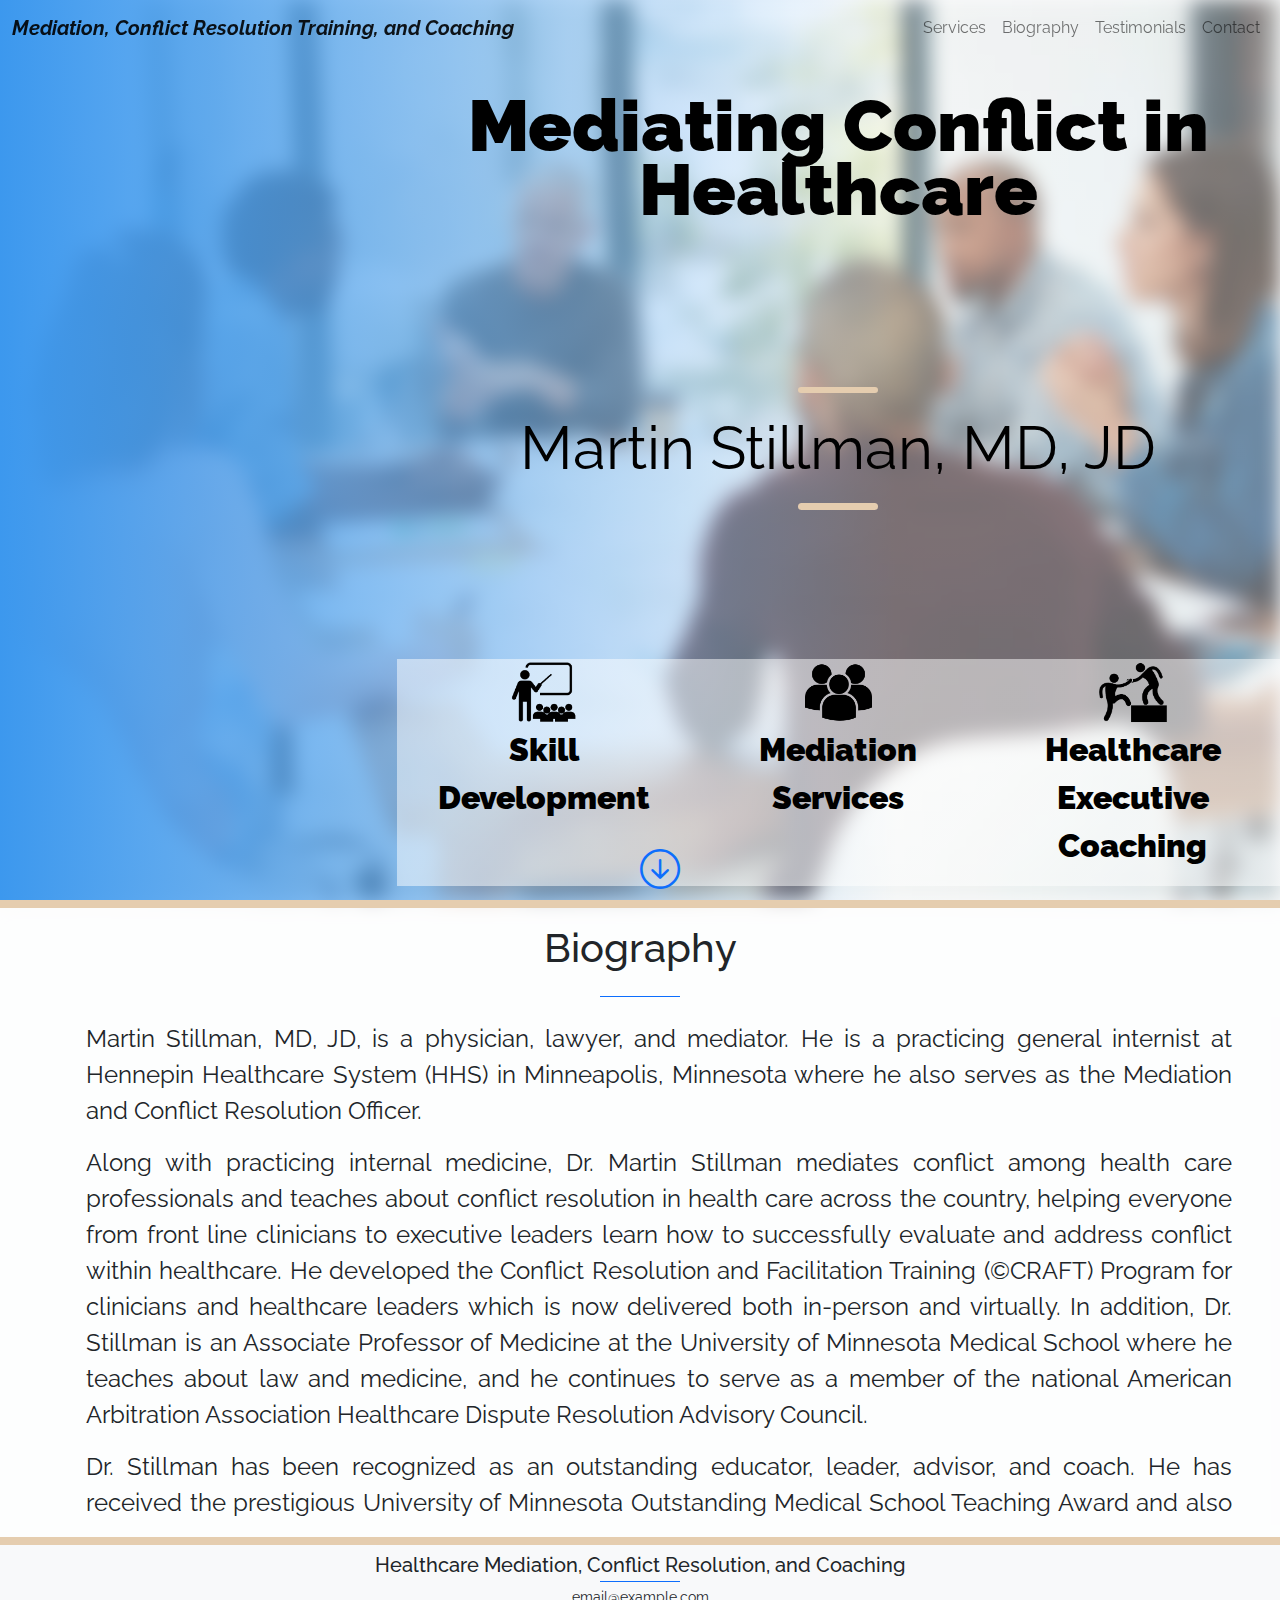
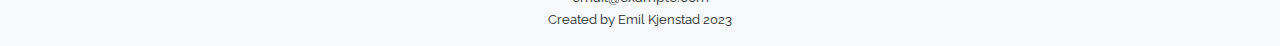
==== about.html @ cc8952e1 "soon" ====
<!doctype html>
<html lang="en">
  <head>
    <!-- Required meta tags -->
    <meta charset="utf-8">
    <meta name="viewport" content="width=device-width, initial-scale=1">

    <!-- Font Awesome icons (free version)-->
    <script src="https://use.fontawesome.com/releases/v5.15.1/js/all.js" crossorigin="anonymous"></script>
    <!-- Google fonts-->
    <link href="https://fonts.googleapis.com/css?family=Montserrat:400,700" rel="stylesheet" type="text/css" />
    <link href="https://fonts.googleapis.com/css?family=Droid+Serif:400,700,400italic,700italic" rel="stylesheet" type="text/css" />
    <link href="https://fonts.googleapis.com/css?family=Roboto+Slab:400,100,300,700" rel="stylesheet" type="text/css" />
    <link rel="stylesheet" href="https://cdn.jsdelivr.net/npm/bootstrap-icons@1.11.1/font/bootstrap-icons.css"> <!-- Bootstrap icons -->

    <link href='https://fonts.googleapis.com/css?family=Hammersmith One' rel='stylesheet'>
    <link href='https://fonts.googleapis.com/css?family=Dosis' rel='stylesheet'>
    <link href='https://fonts.googleapis.com/css?family=Raleway' rel='stylesheet'>
    <link href='https://fonts.googleapis.com/css?family=Catamaran' rel='stylesheet'>

    <link href="static/css/style.css" rel="stylesheet" /> <!-- own css -->
    <link href="static/css/bootstrap.css" rel="stylesheet" /> <!-- Bootstrap CSS -->

    <title>Martin Stillman</title>
  </head>
  <body class="bg-light" data-bs-spy="scroll" data-bs-target="#scrollspy-nav">

    <!-- NAVBAR -->
    <nav class="navbar navbar-expand-xl navbar-light fixed-top" id="scrollspy-nav" style="transition: 0.25s;">
      <div class="container-fluid">
        
        <button class="navbar-toggler" type="button" data-bs-toggle="collapse" data-bs-target="#navbarTogglerDemo01" aria-controls="navbarTogglerDemo01" aria-expanded="false" aria-label="Toggle navigation">
          <span class="navbar-toggler-icon"></span>
        </button>

        <div class="collapse justify-content-between navbar-collapse" id="navbarTogglerDemo01">
          <a id="nav-title" class="navbar-brand fst-italic fw-bolder" href="#sectionLanding">Mediation, Conflict Resolution Training, and Coaching</a>
          
          <ul class="nav nav-pills navbar-nav my-2 my-lg-0 navbar-nav-scroll">
            <!--
            <li class="nav-item dropdown">
              <a class="nav-link dropdown-toggle" href="#sectionService" id="navbarDropdown" role="button" data-bs-toggle="dropdown" aria-expanded="false">
                Services
              </a>
              <ul class="dropdown-menu" aria-labelledby="navbarDropdown">
                <li><a class="dropdown-item text-wrap" data-bs-toggle="modal" service-id="0" data-bs-target="#exampleModal">Skill development and Training in Conflict Resolution</a></li>
                <li><hr class="dropdown-divider"></li>
                <li><a class="dropdown-item text-wrap" data-bs-toggle="modal" service-id="1" data-bs-target="#exampleModal">Mediation Services</a></li>
                <li><hr class="dropdown-divider"></li>
                <li><a class="dropdown-item text-wrap" data-bs-toggle="modal" service-id="2" data-bs-target="#exampleModal">Executive Coaching and Leadership Development</a></li>
              </ul>
            </li>
            -->
            
            <li class="nav-item"><a class="nav-link" href="#">Services</a></li>
            <li class="nav-item"><a class="nav-link" href="#">Biography</a></li>
            <li class="nav-item"><a class="nav-link" href="#">Testimonials</a></li>
            <li class="nav-item"><a class="nav-link" href="#">Contact</a></li>

          </ul>
          
        </div>
      </div>
    </nav>
    
    <div id="prog" class="progress bg-transparent fixed-bottom rounded-0">
      <div class="progress-bar" role="progressbar" style="width: 0%; background-color:#6c757d;" aria-valuenow="20" aria-valuemin="0" aria-valuemax="100"></div>
    </div>

    <!-- LANDING -->
    <header id="sectionLanding" class="masthead vertical-center text-center">
      
      <div id=""              class="position-absolute top-0 start-0 w-100 h-100 paralaxMasthead" style="filter: blur(10px);"></div> <!-- img -->
      <div id="mast-gradient" class="position-absolute top-0 start-0 w-100 h-100 bg-landing" style="z-index: 1; transform: rotate(180deg);"></div> <!-- Gradient -->

      <!-- Button -->
      <div class="position-absolute start-50 bottom-0" style="z-index: 3;">
        <a class="landing-next" href="#sectionService">
          <i class="bi bi-arrow-down-circle fs-1"></i>  
        </a>
      </div>

      <!-- Marty -->
      <div id="landing-marty" class="start-0 bottom-0">
        <img class="" src="static/assets/img/Hero-Image-2.png" alt="">
      </div>
      
      <!-- CONTENT -->
      <div id="mast-content" class="position-absolute end-0" style="z-index: 2;">

        <div class="container-fluid">

          <div class="row">
            <div class="col">
              <p class="masthead-heading">Mediating Conflict in Healthcare</p>
            </div>
          </div>

          <div class="row">

            <div class="landing-line"></div>
            <p class="masthead-subheading m-0">Martin Stillman, MD, JD</p>
            <div class="landing-line"></div>
              
          </div>

          <span class="screen">
            <div class="row justify-content-between bg-gradient-light">

              <div class="col-md-4">
                <a class="landing-icon" href="#service0">
                  <img class="" src="static/assets/icons/skills.png" alt="">
                  <p class="">Skill</br>Development</p>
                </a>
              </div>

              <div class="col-md-4">
                <a class="landing-icon" href="#service1">
                  <img class="" src="static/assets/icons/mediation.png" alt="">
                  <p class="">Mediation</br>Services</p>
                </a>
              </div>

              <div class="col-md-4">
                <a class="landing-icon" href="#service2">
                  <img class="" src="static/assets/icons/coaching.png" alt="">
                  <p class="">Healthcare Executive Coaching</p>
                </div>
              </a>

            </div>
          </span>
          
        </div>
          
      </div>

    </header>
        
    <!-- Bio -->
    <section id="sectionBio" class="page-section parallaxBio position-relative">

      <div id="bio_container" class="">
        
        <h1>Biography</h1>
        <hr class="divider">
        
        <div class="row">
          
          <div class="col-lg-auto align-self-center">
            <div class="bio-img mx-auto">
              <img class="h-100" src="static/assets/img/Biography-Portrait.png" alt="">
            </div>
          </div>

          <div class="col">
            <div id="bio_content" class="bio-content"></div>
          </div>
        </div>
    
      </div>
      
    </section>

    <!-- FOOTER -->
    <footer class="footer">
      <div class="container pb-3">
        
        <h5>Healthcare Mediation, Conflict Resolution, and Coaching</h5>
        <hr class="divider bg-primary m-auto my-1">
        <p>email@example.com</p>
        <small>Created by Emil Kjenstad 2023</small>

      </div>
    </footer>

    <!-- Modal -->
    <div class="modal fade" id="exampleModal" tabindex="-1" aria-labelledby="exampleModalLabel" aria-hidden="true">
      <div class="modal-dialog modal-xl modal-dialog-centered modal-dialog-scrollable">
        <div class="modal-content">
          <div class="modal-header">
            <h5 class="modal-title fs-1" id="exampleModalLabel"></h5>
            <button type="button" class="btn-close" data-bs-dismiss="modal" aria-label="Close"></button>
          </div>
          
          <div class="modal-body fs-4"></div>

          <div class="modal-footer">
            <button id="btn-contact" type="button" class="btn btn-primary btn-lg" data-bs-dismiss="modal">Contact Dr. Stillman</button>
          </div>
        </div>
      </div>
    </div>

    <script src="data.js"></script> <!-- DATA -->
    <script src="static/js/script.js"></script> <!-- own JavaScript -->
    <script src="static/js/bootstrap.js"></script> <!-- Bootstrap JavaScript -->

  </body>
</html>
---- static/css/style.css ----
.bg-gradient-light {
  background-image: linear-gradient(180deg, rgba(255, 255, 255, 0.5), rgba(255, 255, 255, 0.5));
}

.bio-img {
  height: 500px;
}
.bio-img, .bio-img img {
  margin: auto;
}

/* GENERAL */
.phone {
  display: none;
}
.screen {
  display: block;
}

.shrink {
  --shrink-size: 35px;
  height: 200px;
  font-size: var(--shrink-size);
  line-height: var(--shrink-size);
}

.vertical-center {
  min-height: 100%;  /* Fallback for browsers do NOT support vh unit */
  min-height: 100vh; /* These two lines are counted as one :-)       */

  display: flex;
  align-items: center;
}

.bio-content {
  width: 100%;
  height: 500px;
  overflow-y: scroll;
  overflow-x: hidden;
  display: block;
  padding-left: calc(14px + 2rem);
  padding-right: calc(0px + 2rem);
  text-align: justify;
}

.bio-content::-webkit-scrollbar {
  width: 14px;
}

.bio-content::-webkit-scrollbar-thumb {
  border: 4px solid rgba(0, 0, 0, 0);
  background-clip: padding-box;
  border-radius: 9999px;
  background-color: #AAAAAA;
}

section, .footer {
  border-top: 0.5rem solid var(--bs-secondary);
}
.service:not(:first-child) {
  border-top: 0.375rem solid #e0dcc8;
}

.page-section h1 {
  margin-top: 0;
  margin-bottom: 1rem;
  text-align: center;
}

.page-section h2.section-heading {
  font-size: 2.5rem;
  margin-top: 0;
  margin-bottom: 1rem;
}

.page-section h3.section-subheading {
  font-size: 1rem;
  font-weight: 400;
  font-style: italic;
  margin-bottom: 4rem;
}

hr.divider {
  height: 300px;
  max-width: 5rem;
  margin: 1.5rem auto;
  background-color: var(--bs-primary);
  opacity: 1;
}

.text-justify {
  text-align: justify;
}

/* SERVICE */
#sectionService .row:nth-child(even) {
  flex-direction: row-reverse;
}

#sectionService > .row > * {
  padding: 0;
}

.service-img {
  min-height: 400px; /* Set a specific height */
  background-position: center;
  background-repeat: no-repeat;
  background-size: cover;

  background-attachment: scroll !important;
}

.service-item {
  font-size: larger;
  padding: 64px !important;
}

.service-item > * {
  margin-bottom: 1.5rem !important;
}

.service-item > a {
  text-decoration: none;
  color: black;
  font-weight: 700;
}

.service-item > a::after {
  content: " \2192";
  transition: 1s;
}

.service-item > a:hover {
  color: var(--bs-blue);
}

.service-item > a:hover::after {
  margin-left: 2rem;
}

/* BIO */
#bio_container {
  padding: 3rem;
  width: 75vw;
  margin: auto;
  background-color: rgba(255, 255, 255, 0.75);
  font-size: 1.5rem;
}
.bio-portrait {
  min-height: 100%; /* Set a specific height */
  background-attachment: scroll; /* control the parallax scrolling effect */
  background-position: center;
  background-repeat: no-repeat;
  background-size: cover;
  background-image: url("../assets/img/Hero-Portrait.png");
}

/*  PARALAX */
.parallaxBio {
  background-image: linear-gradient(90deg, rgba(255, 255, 255, 0.75) 50%, rgba(255, 255, 255, 0.25)), url("../assets/img/bio_img.jpg");
}

.parallaxTestimonial {
  background-image: linear-gradient(90deg, rgba(255, 255, 255, 0.75) 50%, rgba(255, 255, 255, 0.25)), url("../assets/img/landing.webp");
}

.paralaxMasthead {
  background-image: url("../assets/img/landing6.png");
}

.parallaxTestimonial, .parallaxBio,
.paralaxMasthead {
  min-height: 100%; /* Set a specific height */
  background-attachment: fixed; /* control the parallax scrolling effect */
  background-position: center;
  background-repeat: no-repeat;
  background-size: cover;
}

/*  HEADER */
.landing-icon p {
  font-weight: 900;
  font-size: 2rem;
}
.landing-icon {
  height: 100%;
  text-decoration: none !important;
  color: inherit !important;
}
.col-md-4:has(.landing-icon:hover) {
  background-color: rgba(255, 255, 255, 0.2);
  box-shadow: 0 0.5rem 1rem rgba(0, 0, 0, 0.15) !important;
}

.landing-icon img {
  width: 25%;
}

.bg-landing {
  background: linear-gradient(to right, rgba(255, 255, 255, 0.4) 30%, rgb(60, 152, 238));
}
.masthead .bg-gradient {
  background-image: linear-gradient(rgba(255, 255, 255, 0.75), rgba(255, 255, 255, 0.75)) !important;
}
.start-60 {
  left: 60%;
}

#landing-marty {
  z-index: 2;
  overflow: hidden;
  position: absolute;
  width: 40%;
  height: 95%;
}
#landing-marty img {
  height: 100%;
}

#mast-content {
  width: 69%;
}

#mast-content .row:not(:first-child) {
  --distance: 149px;
  margin-top: var(--distance);
}
#mast-content .row:not(:last-child) {
  --distance: 149px;
  margin-bottom: var(--distance);
}

.landing-next {
  color: var(--bs-primary);
}

.landing-line {
  max-width: 5rem !important;
  height: 0.4rem;
  border-radius: 1rem;
  background-color: #e5cdaf;
  margin-left: auto;
  margin-right: auto;
}

header.masthead {
  height: 100vh;
  position: relative;
  color: black;
  padding-top: 5rem;
}

header.masthead .masthead-subheading {
  font-size: 60px;
  padding: 10px;
  font-weight: 400;
}

header.masthead .masthead-heading {
  font-size: 72px;
  font-weight: 900;
  line-height: 4rem;
}



/* FOOTER */
.footer {
  padding-top: 0.5rem;
  text-align: center;
  font-size: 0.9rem;
}

.footer .container * {
  margin: 0;
}

/* CONTACT */
.contact-image,
.contact-image img {
  margin: auto;
  width: 500px;
}

/* MEDIA */
@media (max-width: 575px) {
  .contact-image,
  .contact-image img {
      width: 100% !important;
  }
  .contact-image h3 {
    font-size: 1rem !important;
  }

  /* HEADER */
  .landing-icon {
    margin: 0;
    font-weight: 900;
    font-size: 2rem;
  }

  header.masthead .masthead-heading {
    font-size: 3rem;
    line-height: 3rem;
    font-weight: 700;
    margin-bottom: 1rem;
  }
  
  header.masthead .masthead-subheading {
    font-size: 2rem;
    line-height: 2rem;
    margin-bottom: 1rem;
  }
}
@media (max-width: 767px) {
  /* HEADER */
  .landing-icon img {
    height: 51px !important;
    width: 51px !important;

  }
  .landing-icon {
    margin: 0;
    font-weight: 900;
    font-size: 2rem;
  }

  .phone {
    display: block !important;
  }
  .screen {
    display: none !important;
  }

  .phone .row {
    --distance-phone-icon: 1rem;
    margin-top: var(--distance-phone-icon) !important;
    margin-bottom: var(--distance-phone-icon) !important;
  }

  #mast-content .row:not(:first-child) {
    margin-top: 4rem;
  }
  #mast-content .row:not(:last-child) {
    margin-bottom: 4rem;
  }

}
@media (max-width: 991px) {
}
@media (max-width: 1199px) {
  /**** BIO ****/
  .bio-content {
    text-align: left;
  }

  /**** HEADER ****/
  .bg-landing {
    background: rgba(255, 255, 255, 0.5);
  }
  #landing-marty {
    z-index: 0;
    left: 0;
    width: 100%;  
  }
  #mast-content {
    width: 100%;
  }
  
  /**** NAVBAR ****/
  .navbar:has(div):has(.navbar-toggler[aria-expanded="true"]) {
    background-color: var(--bs-primary) !important;
  }
  .navbar :is(.nav-link, .navbar-brand)
   {
    color: rgba(255, 255, 255, 0.75) !important;
  }
}

@media (max-width: 1299px){
  #bio_container {
    width: 100% !important;
    padding: 1rem ;
  }
}

.bg-nav {
  background-color: #e5cdaf;
}

/*
.blockquote span:before,
.blockquote span:after {
 content: '"';
}
*/
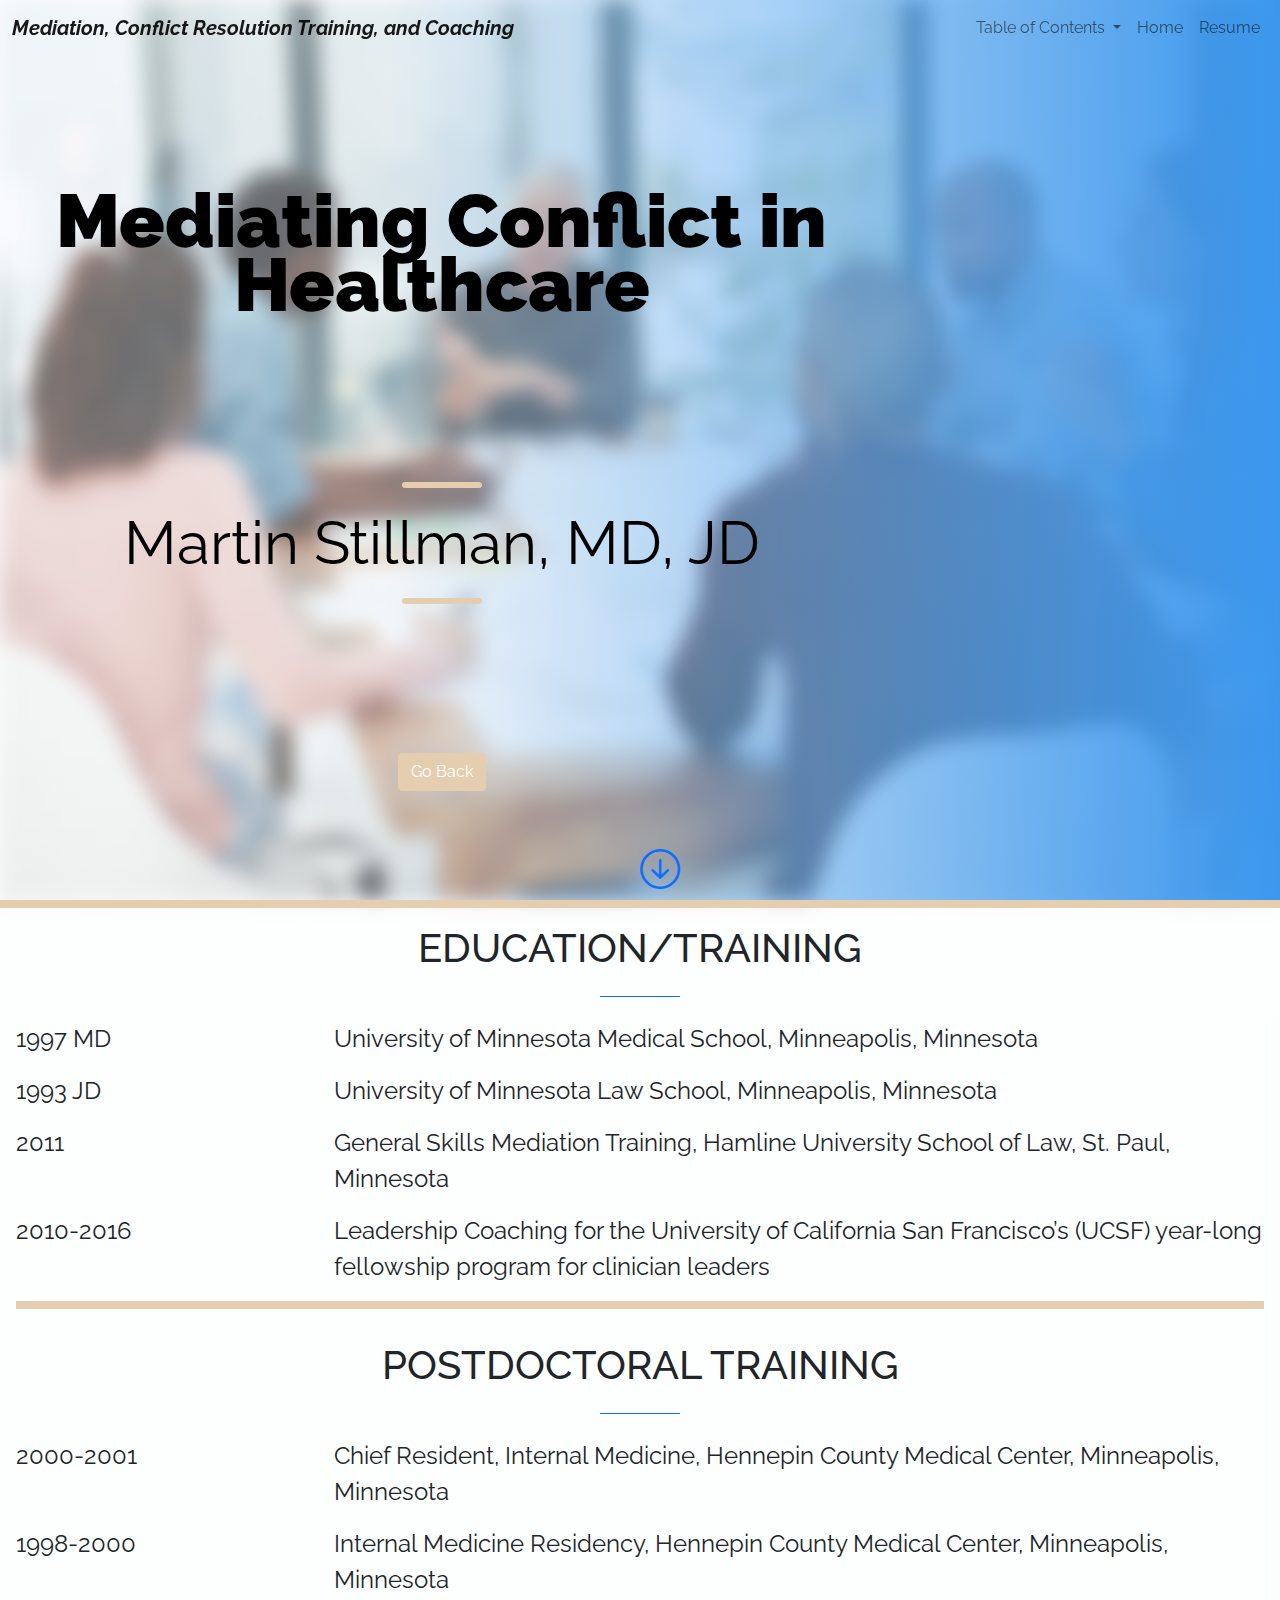
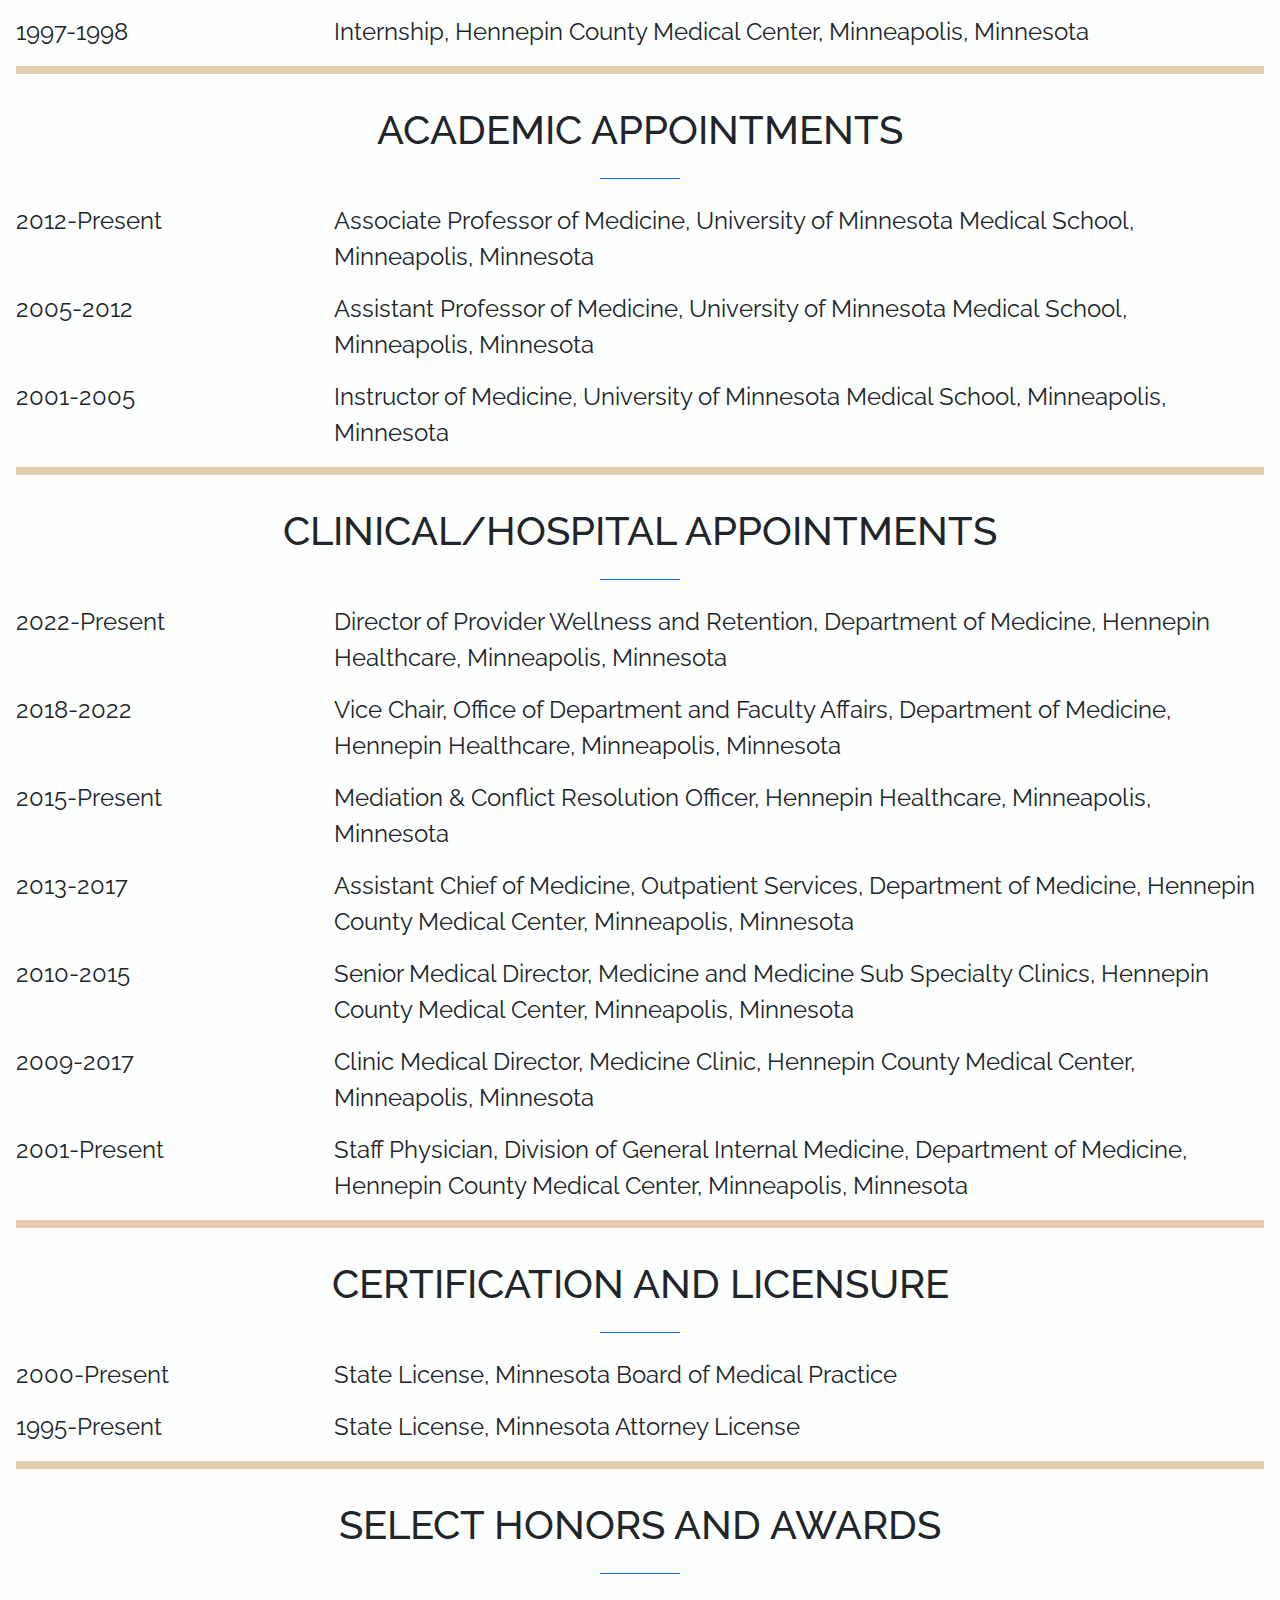
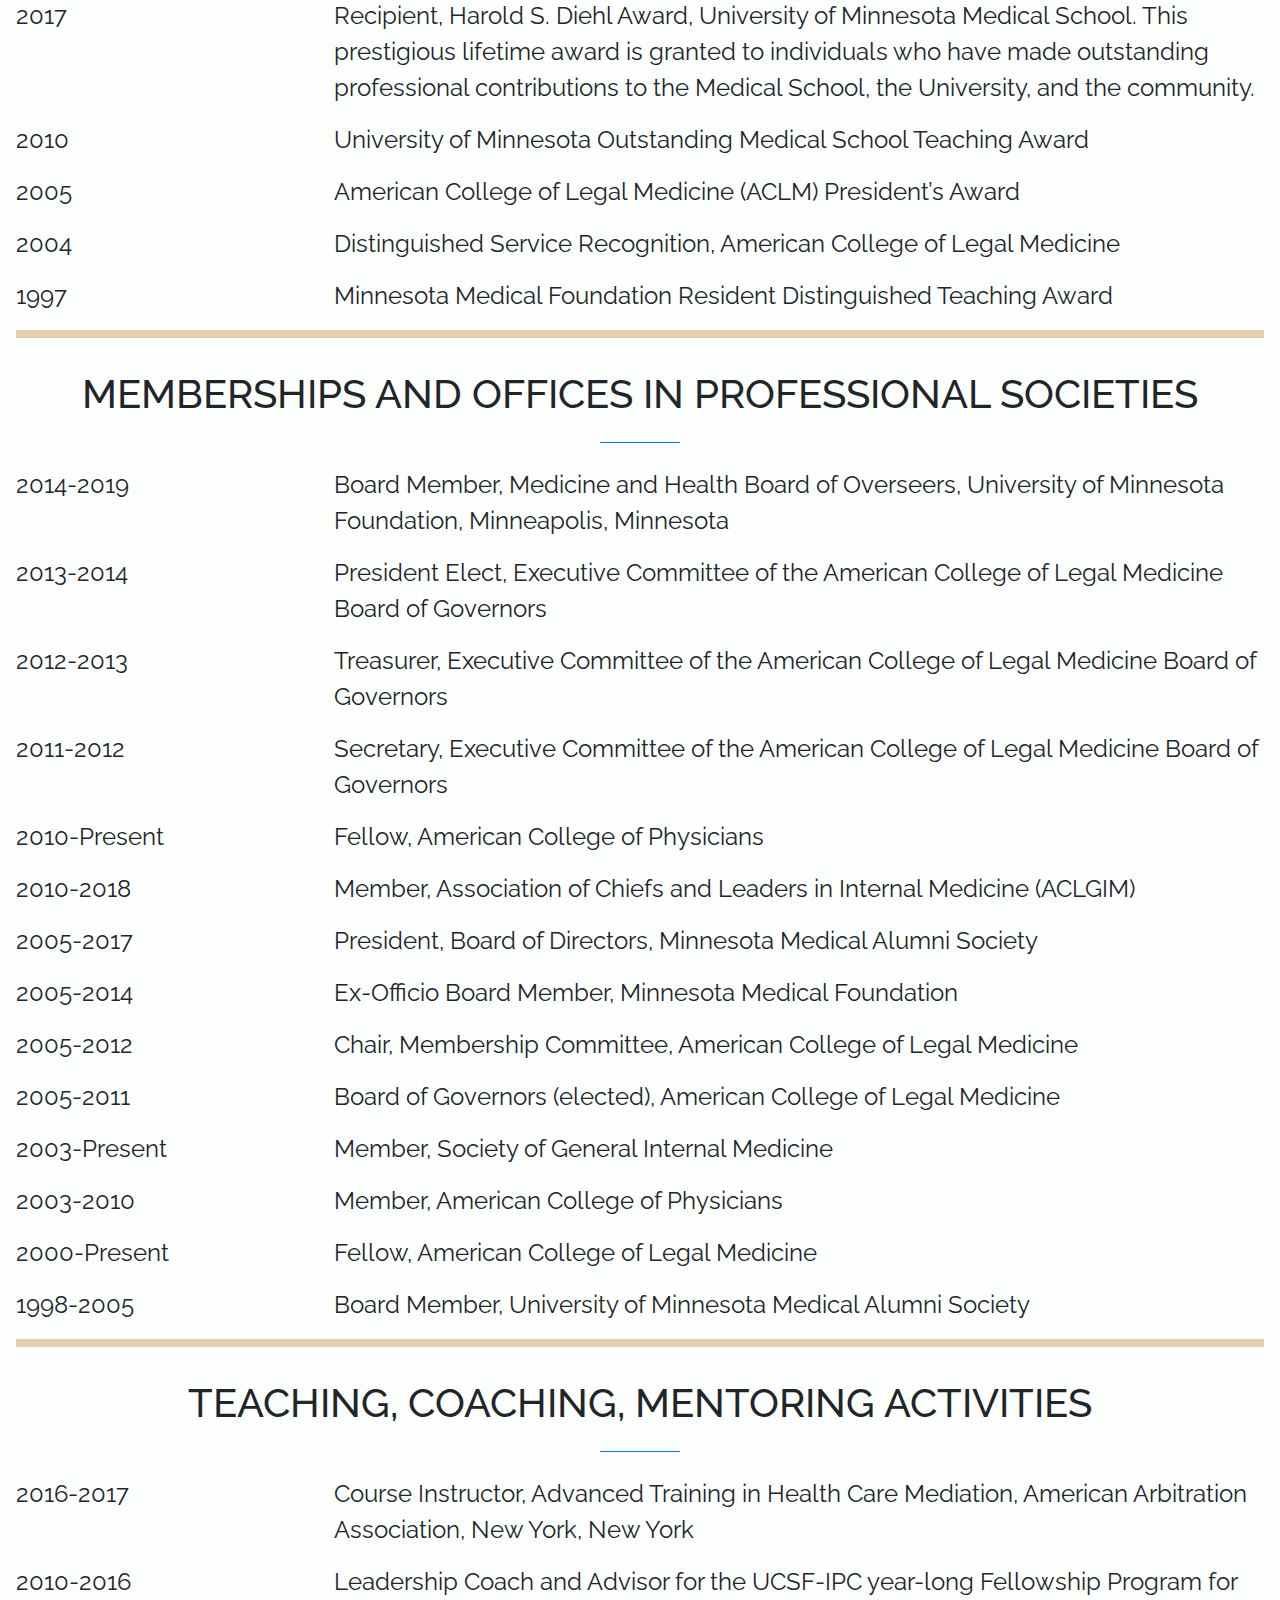
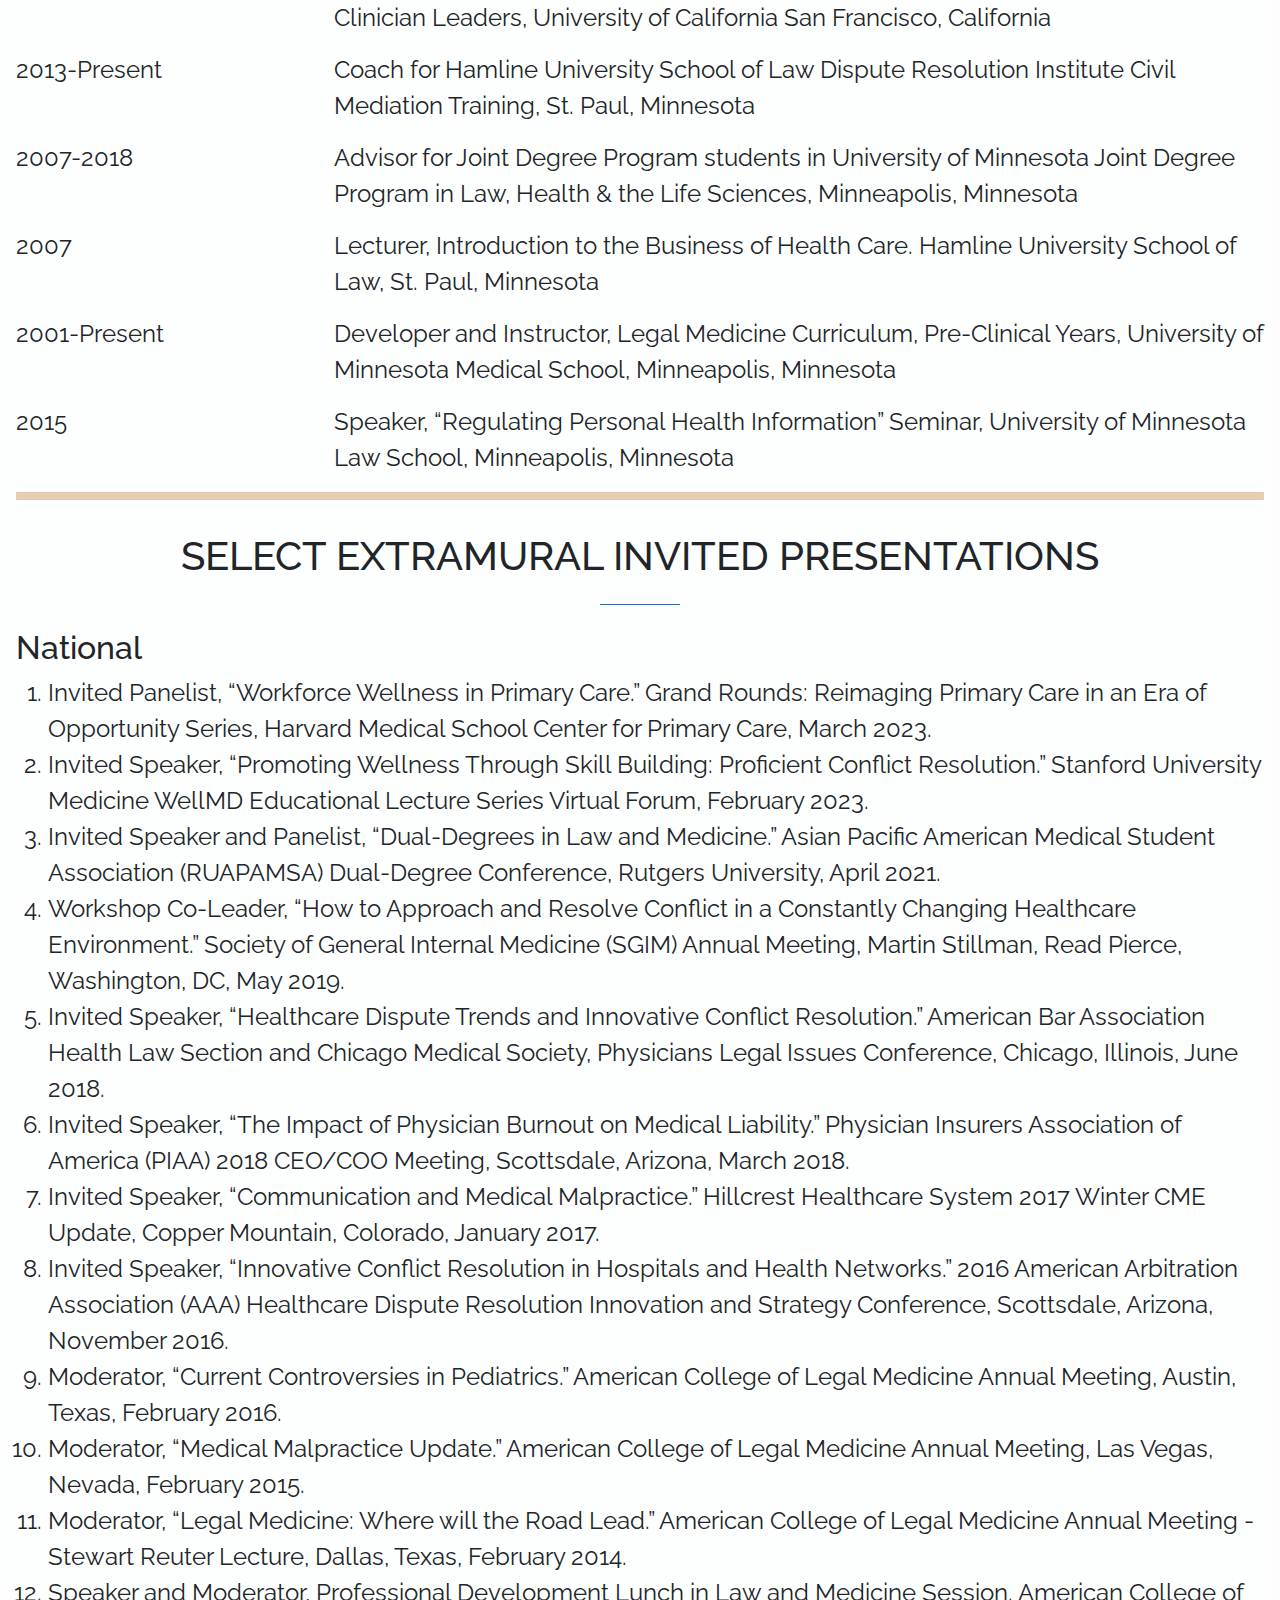
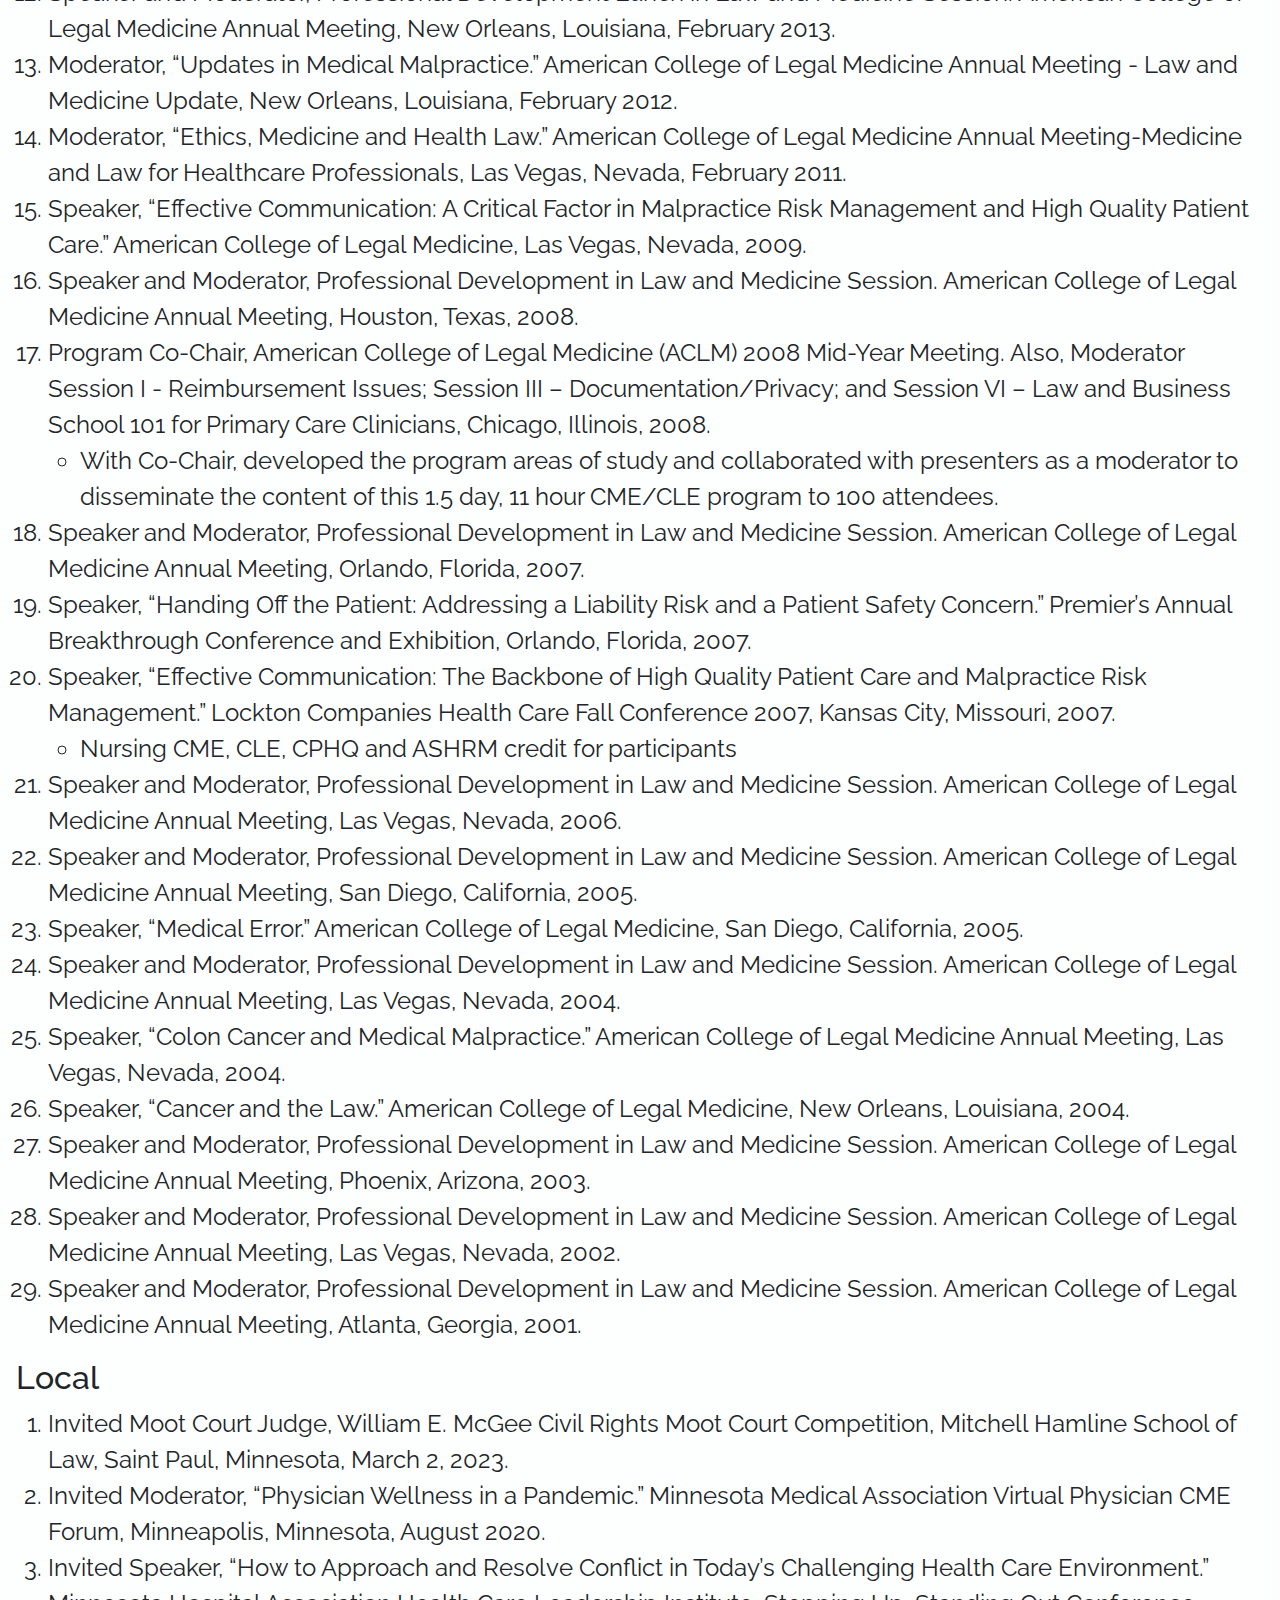
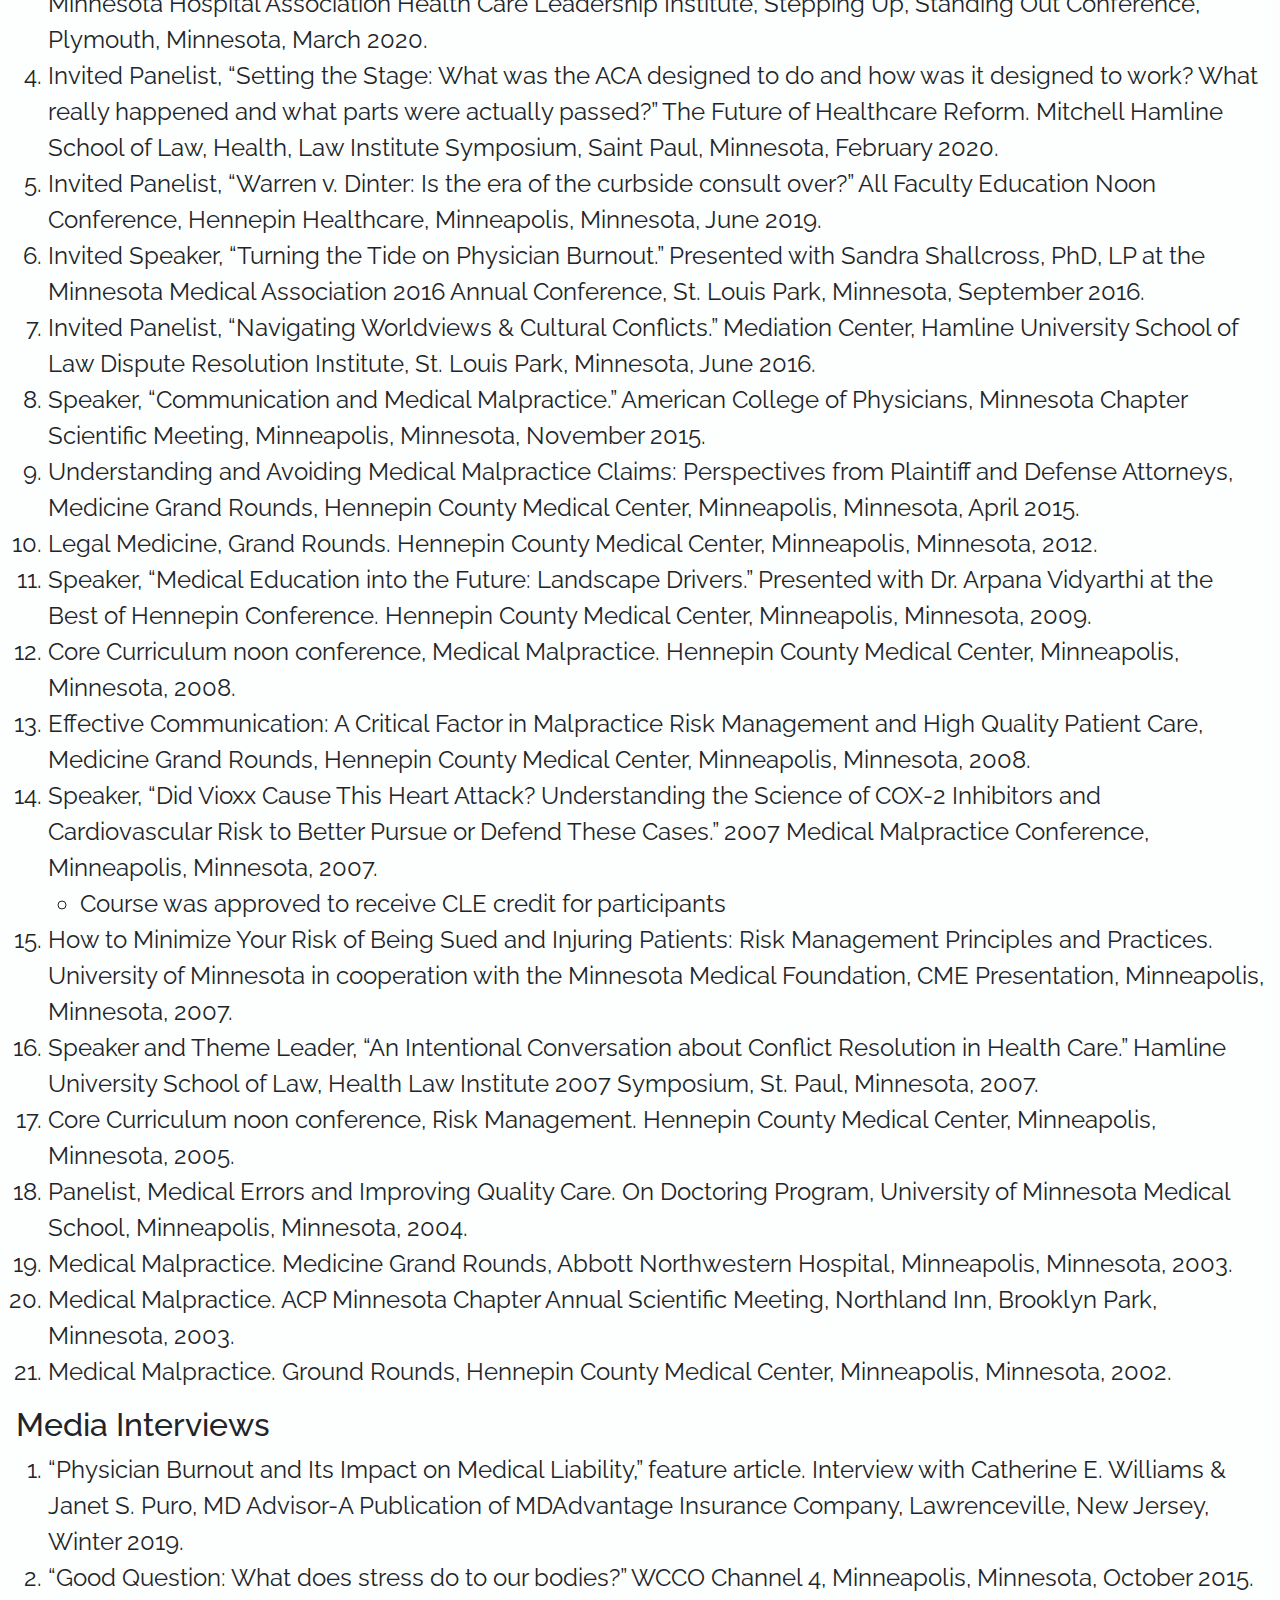
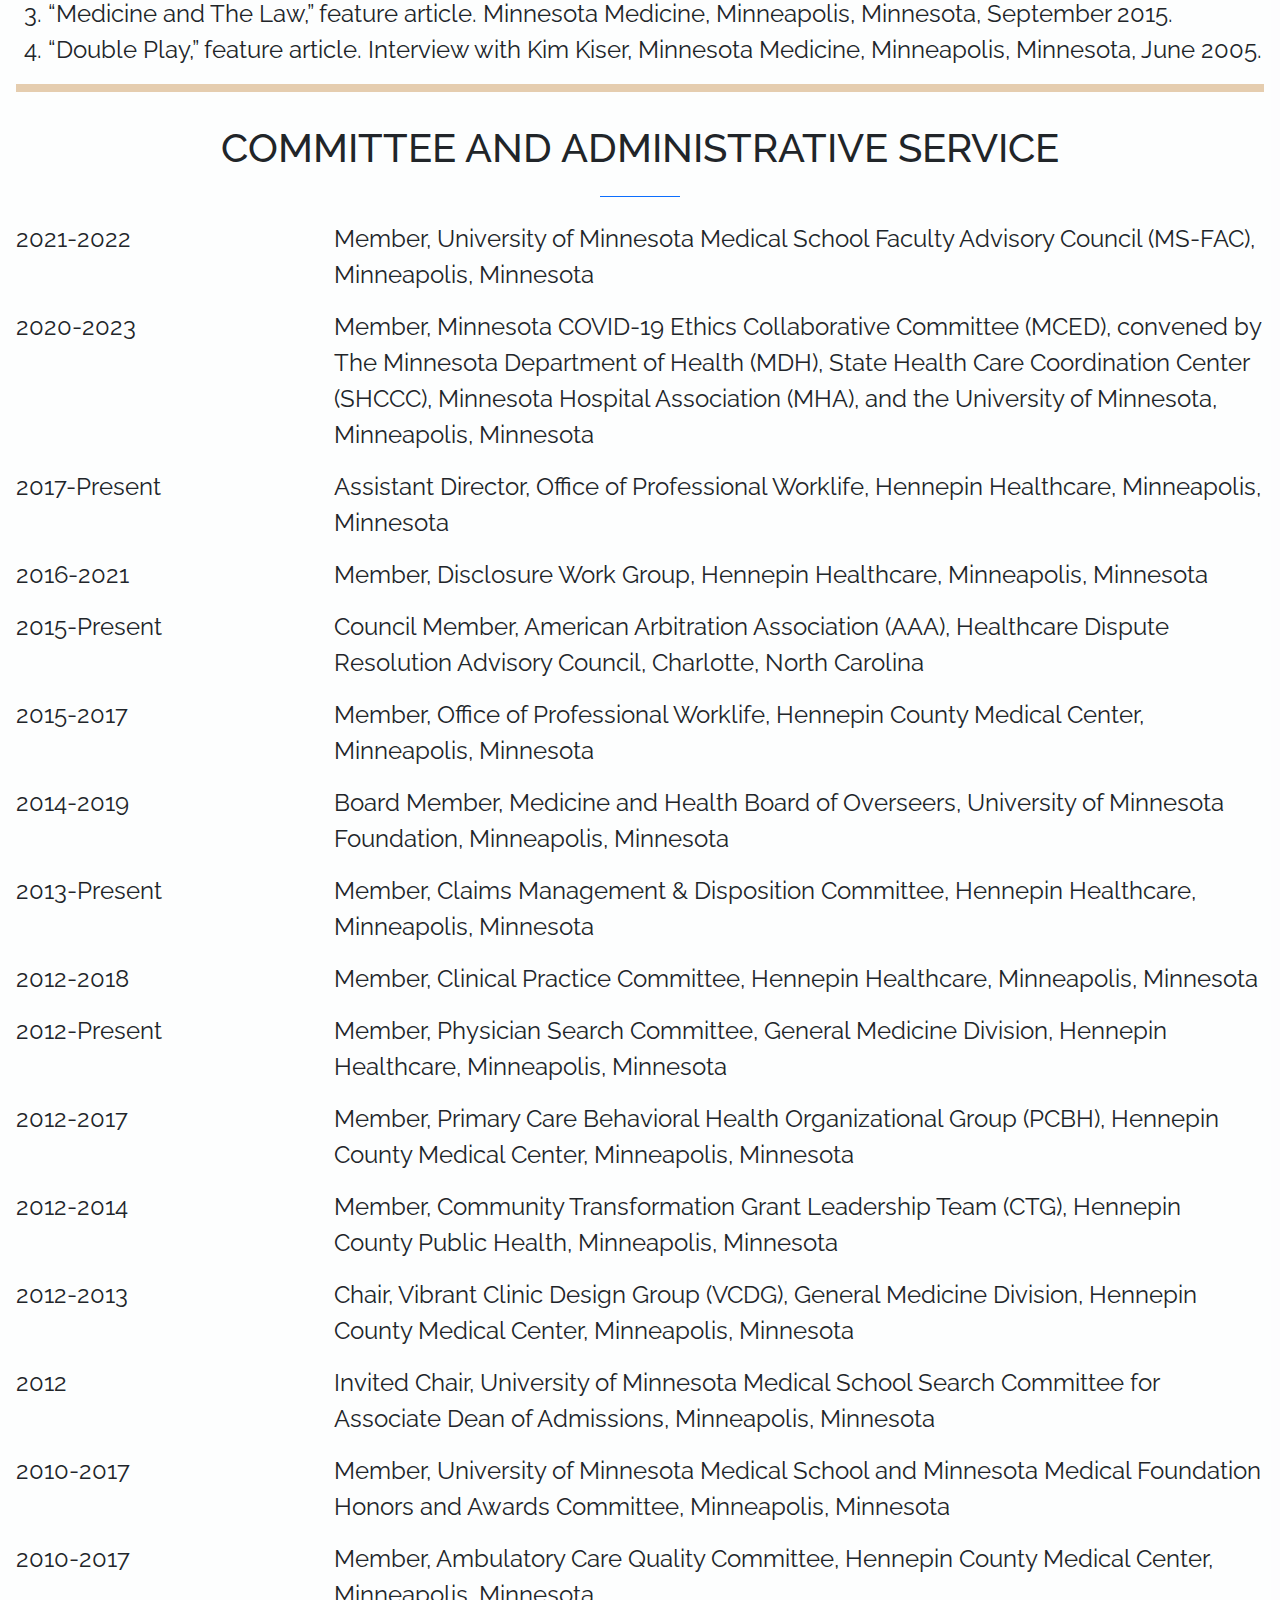
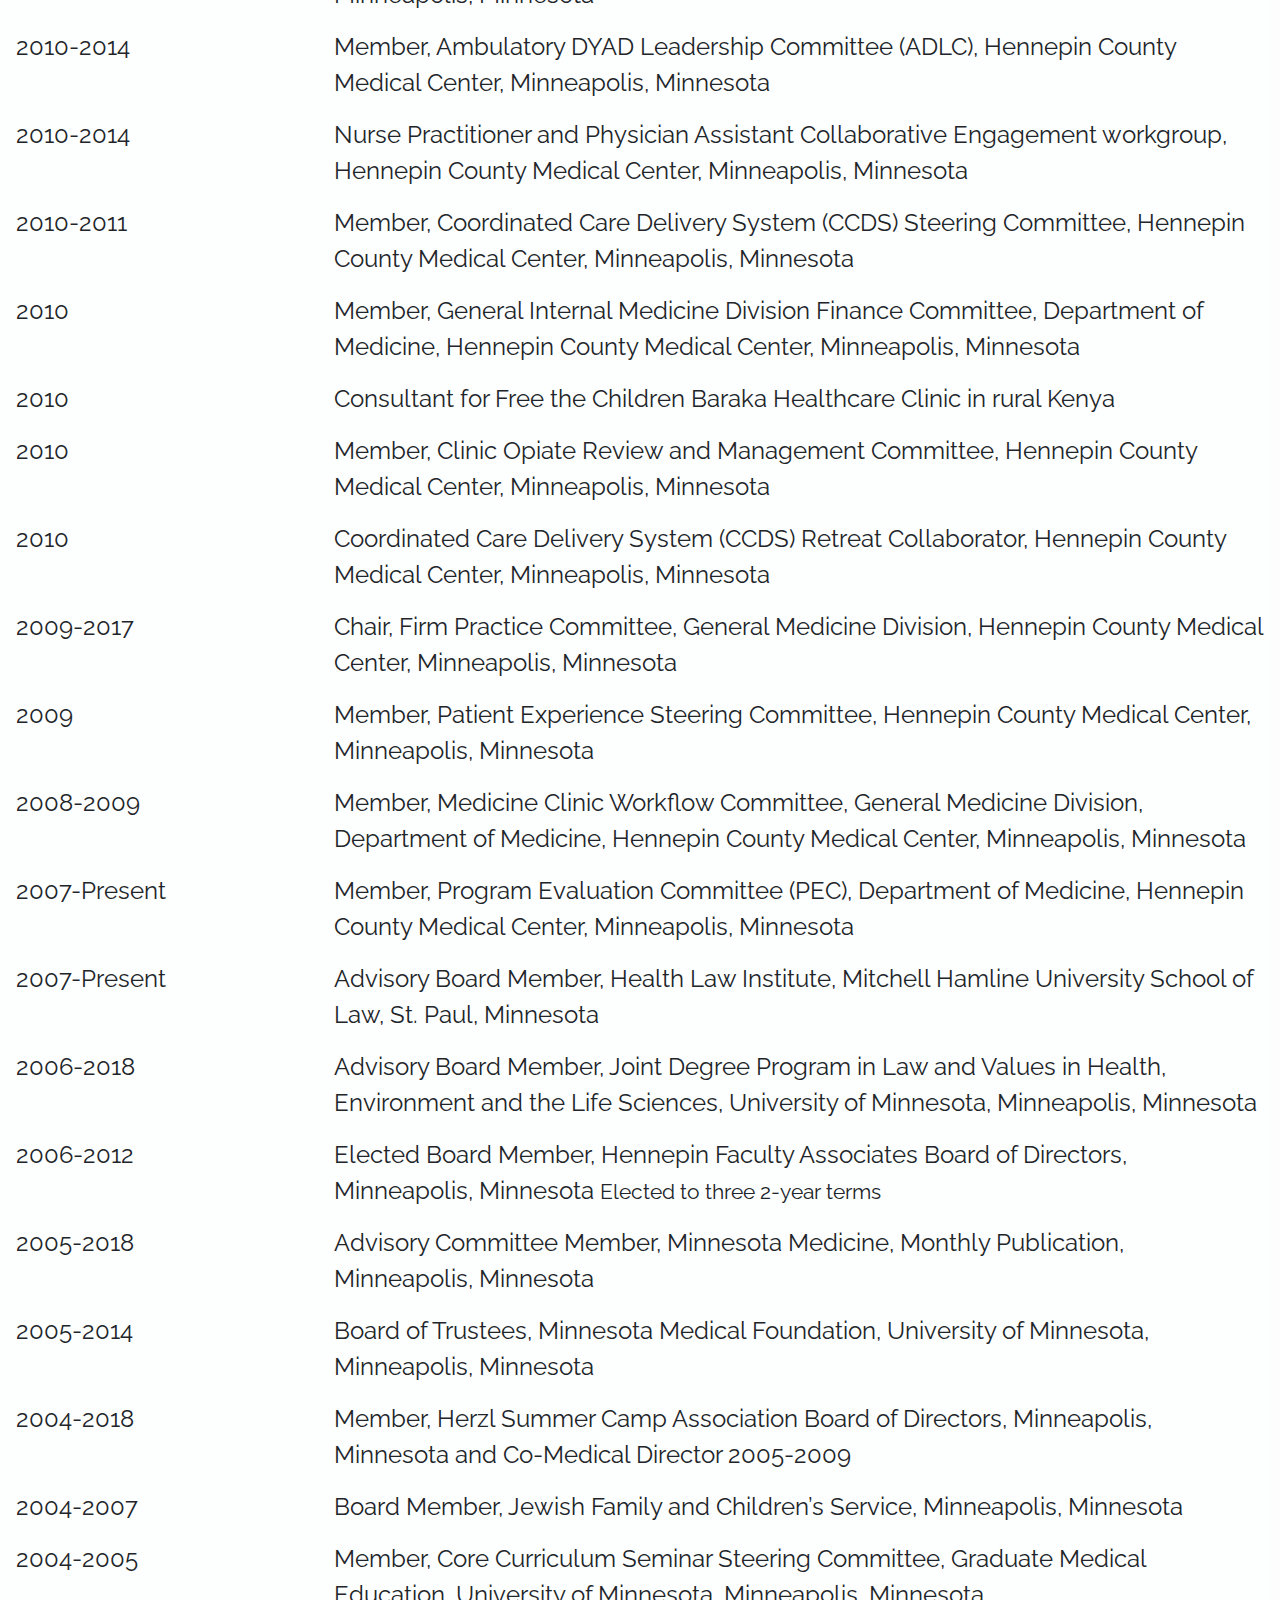
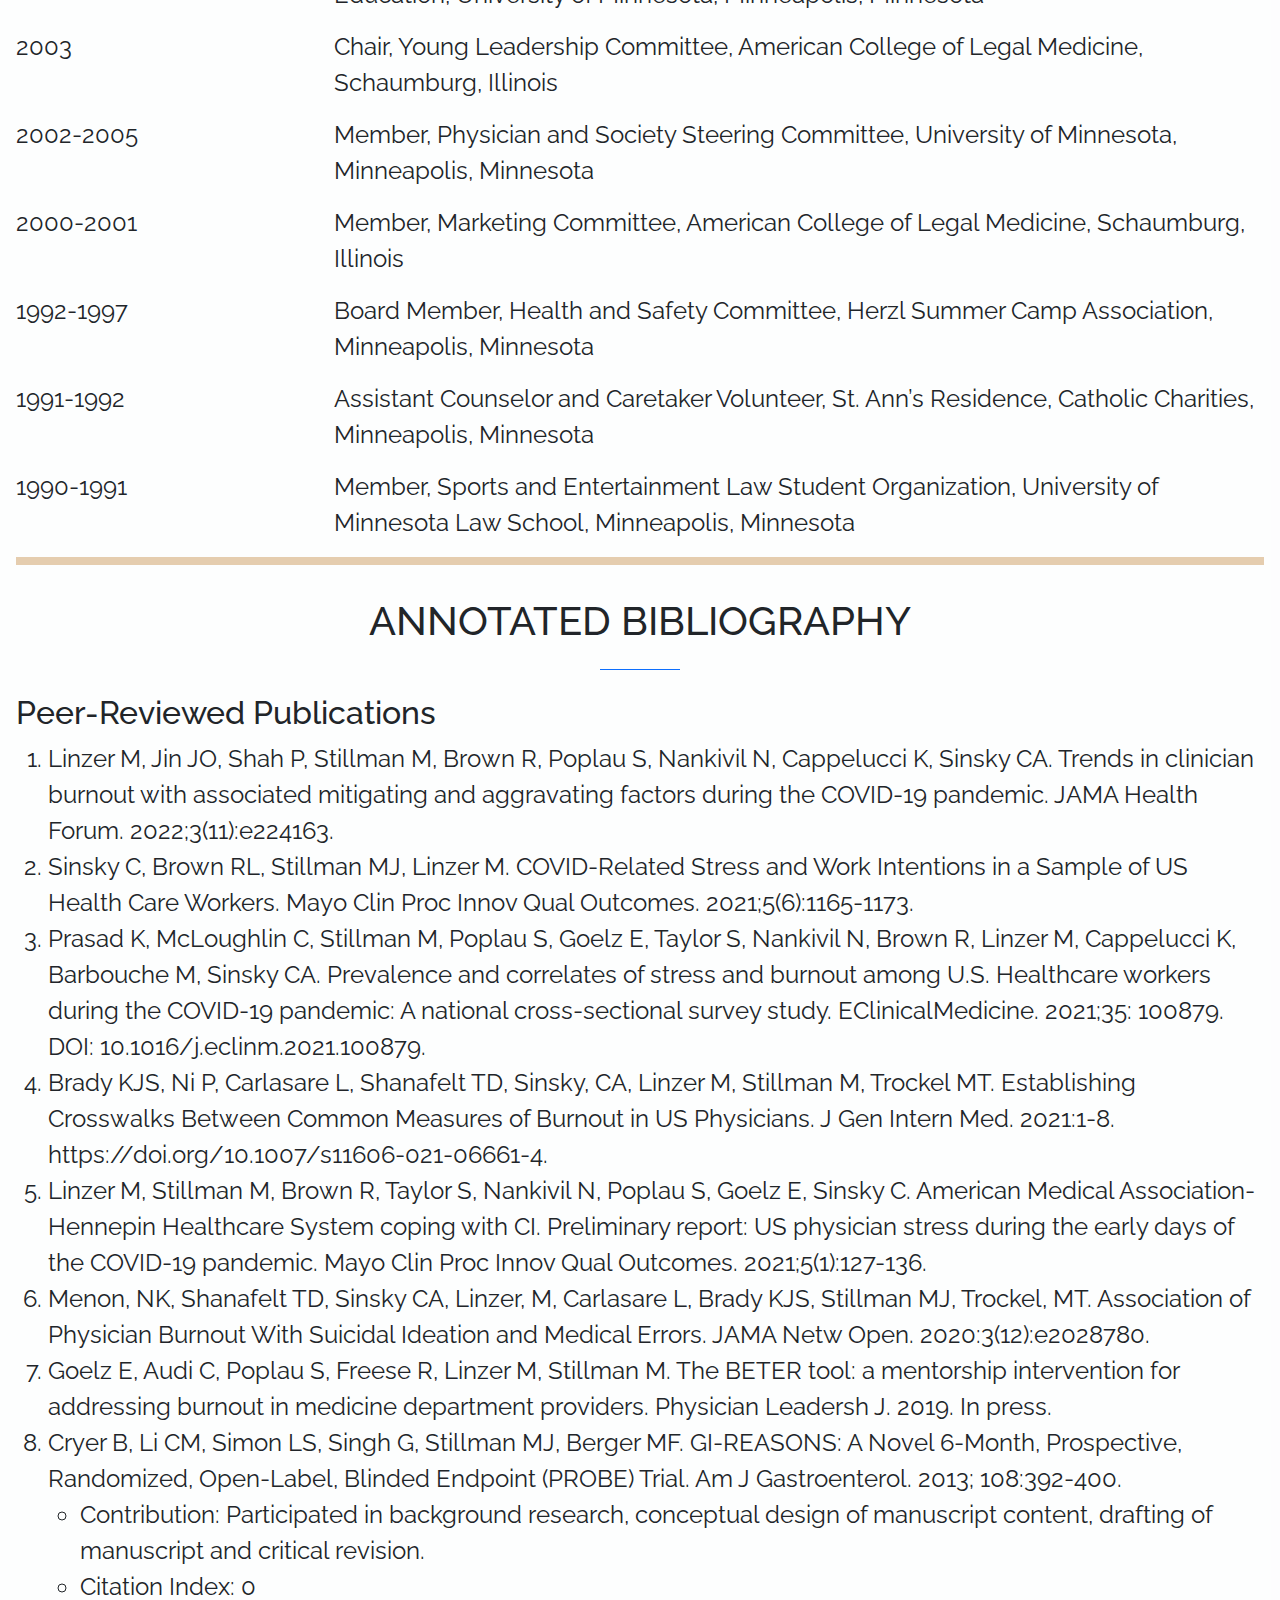
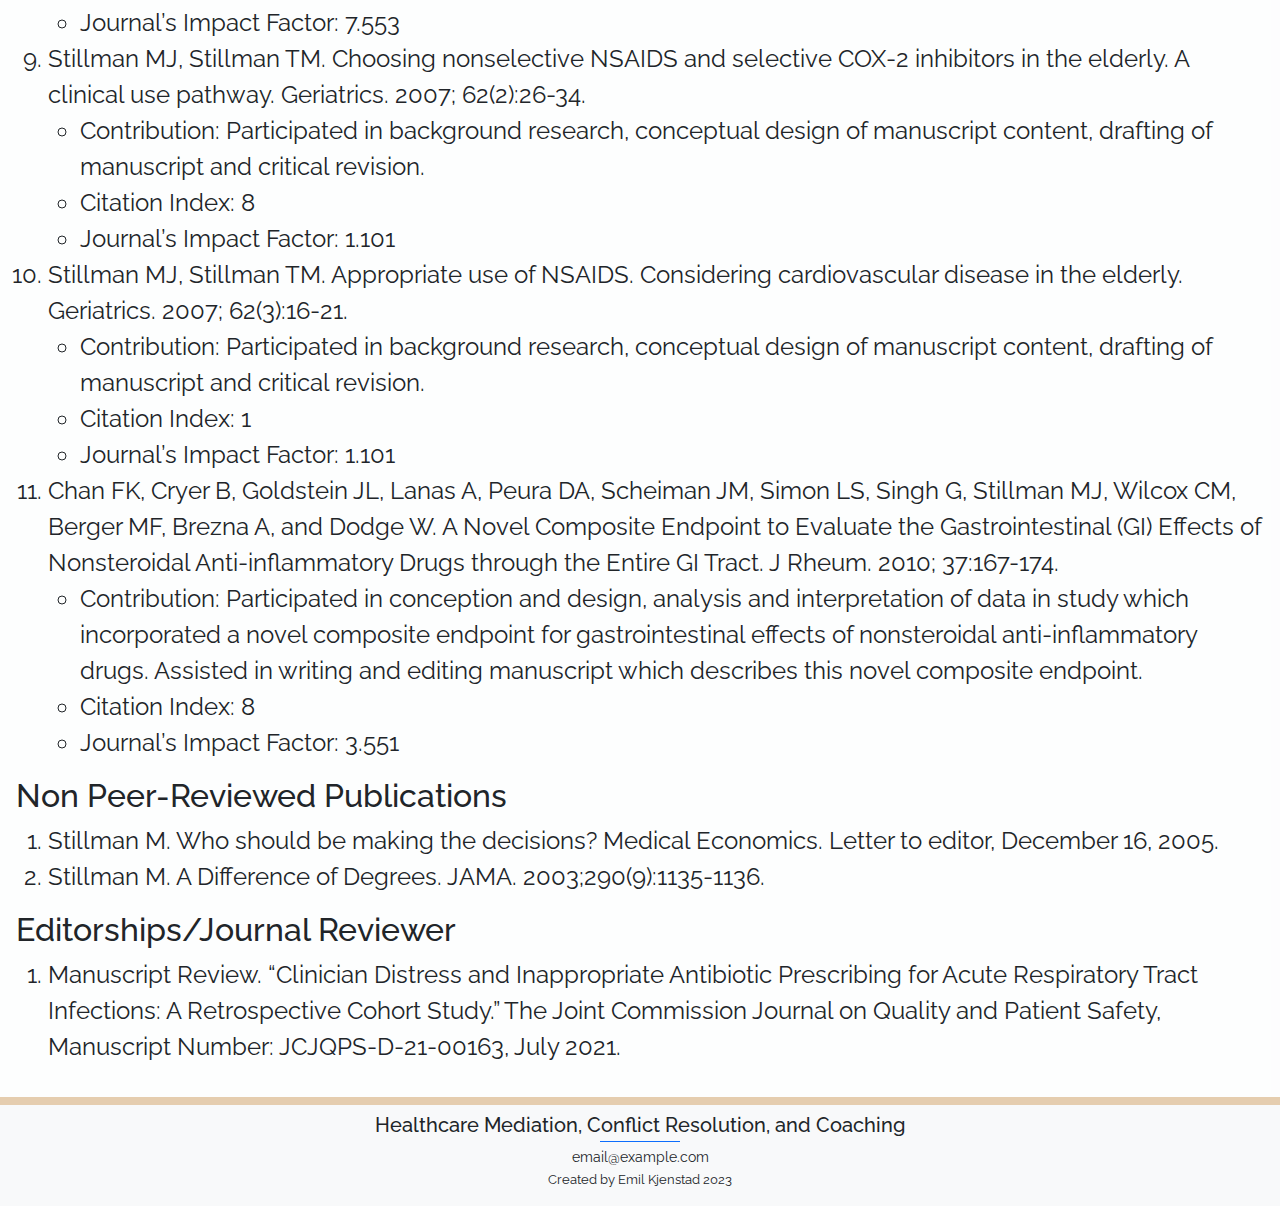
==== commit 5ca0c9be: "v-1.0" ====
--- a/about.html
+++ b/about.html
@@ -23,7 +23,7 @@
 
     <title>Martin Stillman</title>
   </head>
-  <body class="bg-light" data-bs-spy="scroll" data-bs-target="#scrollspy-nav">
+  <body class="bg-light">
 
     <!-- NAVBAR -->
     <nav class="navbar navbar-expand-xl navbar-light fixed-top" id="scrollspy-nav" style="transition: 0.25s;">
@@ -37,26 +37,38 @@
           <a id="nav-title" class="navbar-brand fst-italic fw-bolder" href="#sectionLanding">Mediation, Conflict Resolution Training, and Coaching</a>
           
           <ul class="nav nav-pills navbar-nav my-2 my-lg-0 navbar-nav-scroll">
-            <!--
+
+
             <li class="nav-item dropdown">
               <a class="nav-link dropdown-toggle" href="#sectionService" id="navbarDropdown" role="button" data-bs-toggle="dropdown" aria-expanded="false">
-                Services
+                Table of Contents
               </a>
               <ul class="dropdown-menu" aria-labelledby="navbarDropdown">
-                <li><a class="dropdown-item text-wrap" data-bs-toggle="modal" service-id="0" data-bs-target="#exampleModal">Skill development and Training in Conflict Resolution</a></li>
-                <li><hr class="dropdown-divider"></li>
-                <li><a class="dropdown-item text-wrap" data-bs-toggle="modal" service-id="1" data-bs-target="#exampleModal">Mediation Services</a></li>
-                <li><hr class="dropdown-divider"></li>
-                <li><a class="dropdown-item text-wrap" data-bs-toggle="modal" service-id="2" data-bs-target="#exampleModal">Executive Coaching and Leadership Development</a></li>
+                <li><a class="dropdown-item text-wrap" href="#section-0">EDUCATION/TRAINING</a></li>
+                <li><a class="dropdown-item text-wrap" href="#section-1">POSTDOCTORAL TRAINING</a></li>
+                <li><a class="dropdown-item text-wrap" href="#section-2">ACADEMIC APPOINTMENTS</a></li>
+                <li><a class="dropdown-item text-wrap" href="#section-3">CLINICAL/HOSPITAL APPOINTMENTS</a></li>
+                <li><a class="dropdown-item text-wrap" href="#section-4">CERTIFICATION AND LICENSURE</a></li>
+                <li><a class="dropdown-item text-wrap" href="#section-5">SELECT HONORS AND AWARDS</a></li>
+                <li><a class="dropdown-item text-wrap" href="#section-6">MEMBERSHIPS AND OFFICES IN PROFESSIONAL SOCIETIES</a></li>
+                <li><a class="dropdown-item text-wrap" href="#section-7">TEACHING, COACHING, MENTORING ACTIVITIES</a></li>
+                <li><a class="dropdown-item text-wrap" href="#section-8">SELECT EXTRAMURAL INVITED PRESENTATIONS</a></li>
+                <li><a class="dropdown-item text-wrap" href="#section-9">COMMITTEE AND ADMINISTRATIVE SERVICE</a></li>
+                <li><a class="dropdown-item text-wrap" href="#section-10">ANNOTATED BIBLIOGRAPHY</a></li>
               </ul>
             </li>
+
+            <li class="nav-item"><a class="nav-link" href="./index.html">Home</a></li>
+            <li class="nav-item"><a class="nav-link" href="#sectionService">Resume</a></li>
+
+            <!--
+              
+              <li class="nav-item"><a class="nav-link" href="#">Services</a></li>
+              <li class="nav-item"><a class="nav-link" href="./index.html#sectionBio">Biography</a></li>
+              <li class="nav-item"><a class="nav-link" href="#">Testimonials</a></li>
+              <li class="nav-item"><a class="nav-link" href="#">Contact</a></li>
+              
             -->
-            
-            <li class="nav-item"><a class="nav-link" href="#">Services</a></li>
-            <li class="nav-item"><a class="nav-link" href="#">Biography</a></li>
-            <li class="nav-item"><a class="nav-link" href="#">Testimonials</a></li>
-            <li class="nav-item"><a class="nav-link" href="#">Contact</a></li>
-
           </ul>
           
         </div>
@@ -71,22 +83,22 @@
     <header id="sectionLanding" class="masthead vertical-center text-center">
       
       <div id=""              class="position-absolute top-0 start-0 w-100 h-100 paralaxMasthead" style="filter: blur(10px);"></div> <!-- img -->
-      <div id="mast-gradient" class="position-absolute top-0 start-0 w-100 h-100 bg-landing" style="z-index: 1; transform: rotate(180deg);"></div> <!-- Gradient -->
+      <div id="mast-gradient" class="position-absolute top-0 start-0 w-100 h-100 bg-landing" style="z-index: 1;"></div> <!-- Gradient -->
 
       <!-- Button -->
       <div class="position-absolute start-50 bottom-0" style="z-index: 3;">
-        <a class="landing-next" href="#sectionService">
+        <a id="landing-next-section" class="landing-next">
           <i class="bi bi-arrow-down-circle fs-1"></i>  
         </a>
       </div>
 
       <!-- Marty -->
-      <div id="landing-marty" class="start-0 bottom-0">
-        <img class="" src="static/assets/img/Hero-Image-2.png" alt="">
+      <div id="landing-marty" class="start-60 bottom-0">
+        <img class="" src="static/assets/img/Hero-Portrait.png" alt="">
       </div>
       
       <!-- CONTENT -->
-      <div id="mast-content" class="position-absolute end-0" style="z-index: 2;">
+      <div id="mast-content" class="position-absolute" style="z-index: 2;">
 
         <div class="container-fluid">
 
@@ -104,32 +116,11 @@
               
           </div>
 
-          <span class="screen">
-            <div class="row justify-content-between bg-gradient-light">
-
-              <div class="col-md-4">
-                <a class="landing-icon" href="#service0">
-                  <img class="" src="static/assets/icons/skills.png" alt="">
-                  <p class="">Skill</br>Development</p>
-                </a>
-              </div>
-
-              <div class="col-md-4">
-                <a class="landing-icon" href="#service1">
-                  <img class="" src="static/assets/icons/mediation.png" alt="">
-                  <p class="">Mediation</br>Services</p>
-                </a>
-              </div>
-
-              <div class="col-md-4">
-                <a class="landing-icon" href="#service2">
-                  <img class="" src="static/assets/icons/coaching.png" alt="">
-                  <p class="">Healthcare Executive Coaching</p>
-                </div>
-              </a>
-
+          <div class="row">
+            <div class="col">
+              <a href="./index.html" class="btn btn-secondary">Go Back</a>
             </div>
-          </span>
+          </div>
           
         </div>
           
@@ -137,29 +128,653 @@
 
     </header>
         
-    <!-- Bio -->
-    <section id="sectionBio" class="page-section parallaxBio position-relative">
+    <!-- resume -->
+    <section id="" class="page-section parallaxResume position-relative">
 
       <div id="bio_container" class="">
+
+        <!-- EDUCATION/TRAINING -->
+        <section id="section-0" class="resume-section">
+
+          <h1>EDUCATION/TRAINING</h1>
+          <hr class="divider">
+          
+          <div class="row">
+            <div class="col-3">1997 MD</div>
+            <div class="col">University of Minnesota Medical School, Minneapolis, Minnesota</div>
+          </div>
+
+          <div class="row">
+            <div class="col-3">1993 JD</div>
+            <div class="col">University of Minnesota Law School, Minneapolis, Minnesota</div>
+          </div>
+
+          <div class="row">
+            <div class="col-3">2011</div>
+            <div class="col">General Skills Mediation Training, Hamline University School of Law, St. Paul, Minnesota</div>
+          </div>
+
+          <div class="row">
+            <div class="col-3">2010-2016 </div>
+            <div class="col">Leadership Coaching for the University of California San Francisco’s (UCSF) year-long fellowship program for clinician leaders</div>
+          </div>
+
+        </section>
+
+        <!-- POSTDOCTORAL TRAINING -->
+        <section id="section-1" class="resume-section">
+
+          <h1>POSTDOCTORAL TRAINING</h1>
+          <hr class="divider">
+          
+          <div class="row">
+            <div class="col-3">2000-2001</div>
+            <div class="col">Chief Resident, Internal Medicine, Hennepin County Medical Center, Minneapolis, Minnesota</div>
+          </div>
+
+          <div class="row">
+            <div class="col-3">1998-2000</div>
+            <div class="col">Internal Medicine Residency, Hennepin County Medical Center, Minneapolis, Minnesota</div>
+          </div>
+
+          <div class="row">
+            <div class="col-3">1997-1998</div>
+            <div class="col">Internship, Hennepin County Medical Center, Minneapolis, Minnesota</div>
+          </div>
+
+        </section>
+
+        <!-- ACADEMIC APPOINTMENTS -->
+        <section id="section-2" class="resume-section">
+
+          <h1>ACADEMIC APPOINTMENTS</h1>
+          <hr class="divider">
+          
+          <div class="row">
+            <div class="col-3">2012-Present</div>
+            <div class="col">Associate Professor of Medicine, University of Minnesota Medical School, Minneapolis, Minnesota</div>
+          </div>
+
+          <div class="row">
+            <div class="col-3">2005-2012</div>
+            <div class="col">Assistant Professor of Medicine, University of Minnesota Medical School, Minneapolis, Minnesota</div>
+          </div>
+
+          <div class="row">
+            <div class="col-3">2001-2005</div>
+            <div class="col">Instructor of Medicine, University of Minnesota Medical School, Minneapolis, Minnesota</div>
+          </div>
+
+        </section>
+
+        <!-- CLINICAL/HOSPITAL APPOINTMENTS -->
+        <section id="section-3" class="resume-section">
+
+          <h1>CLINICAL/HOSPITAL APPOINTMENTS</h1>
+          <hr class="divider">
+          
+          <div class="row">
+            <div class="col-3">2022-Present</div>
+            <div class="col">Director of Provider Wellness and Retention, Department of Medicine, Hennepin Healthcare, Minneapolis, Minnesota</div>
+          </div>
+
+          <div class="row">
+            <div class="col-3">2018-2022</div>
+            <div class="col">Vice Chair, Office of Department and Faculty Affairs, Department of Medicine, Hennepin Healthcare, Minneapolis, Minnesota</div>
+          </div>
+
+          <div class="row">
+            <div class="col-3">2015-Present</div>
+            <div class="col">Mediation & Conflict Resolution Officer, Hennepin Healthcare, Minneapolis, Minnesota</div>
+          </div>
+
+          <div class="row">
+            <div class="col-3">2013-2017</div>
+            <div class="col">Assistant Chief of Medicine, Outpatient Services, Department of Medicine, Hennepin County Medical Center, Minneapolis, Minnesota</div>
+          </div>
+
+          <div class="row">
+            <div class="col-3">2010-2015</div>
+            <div class="col">Senior Medical Director, Medicine and Medicine Sub Specialty Clinics, Hennepin County Medical Center, Minneapolis, Minnesota</div>
+          </div>
+
+          <div class="row">
+            <div class="col-3">2009-2017</div>
+            <div class="col">Clinic Medical Director, Medicine Clinic, Hennepin County Medical Center, Minneapolis, Minnesota </div>
+          </div>
+
+          <div class="row">
+            <div class="col-3">2001-Present</div>
+            <div class="col">Staff Physician, Division of General Internal Medicine, Department of Medicine, Hennepin County Medical Center, Minneapolis, Minnesota</div>
+          </div>
+
+        </section>
+
+        <!-- CERTIFICATION AND LICENSURE -->
+        <section id="section-4" class="resume-section">
+
+          <h1>CERTIFICATION AND LICENSURE</h1>
+          <hr class="divider">
+          
+          <div class="row">
+            <div class="col-3">2000-Present</div>
+            <div class="col">State License, Minnesota Board of Medical Practice</div>
+          </div>
+
+          <div class="row">
+            <div class="col-3">1995-Present</div>
+            <div class="col">State License, Minnesota Attorney License</div>
+          </div>
+
+        </section>
+
+        <!-- SELECT HONORS AND AWARDS -->
+        <section id="section-5" class="resume-section">
+
+          <h1>SELECT HONORS AND AWARDS</h1>
+          <hr class="divider">
+          
+          <div class="row">
+            <div class="col-3">2017</div>
+            <div class="col">Recipient, Harold S. Diehl Award, University of Minnesota Medical School. This prestigious lifetime award is granted to individuals who have made outstanding professional contributions to the Medical School, the University, and the community.</div>
+          </div>
+
+          <div class="row">
+            <div class="col-3">2010</div>
+            <div class="col">University of Minnesota Outstanding Medical School Teaching Award</div>
+          </div>
+
+          <div class="row">
+            <div class="col-3">2005</div>
+            <div class="col">American College of Legal Medicine (ACLM) President’s Award</div>
+          </div>
+
+          <div class="row">
+            <div class="col-3">2004</div>
+            <div class="col">Distinguished Service Recognition, American College of Legal Medicine</div>
+          </div>
+
+          <div class="row">
+            <div class="col-3">1997</div>
+            <div class="col">Minnesota Medical Foundation Resident Distinguished Teaching Award</div>
+          </div>
+
+        </section>
         
-        <h1>Biography</h1>
-        <hr class="divider">
+        <!-- MEMBERSHIPS AND OFFICES IN PROFESSIONAL SOCIETIES -->
+        <section id="section-6" class="resume-section">
+
+          <h1>MEMBERSHIPS AND OFFICES IN PROFESSIONAL SOCIETIES</h1>
+          <hr class="divider">
+          
+          <div class="row">
+            <div class="col-3">2014-2019</div>
+            <div class="col">Board Member, Medicine and Health Board of Overseers, University of Minnesota Foundation, Minneapolis, Minnesota</div>
+          </div>
+
+          <div class="row">
+            <div class="col-3">2013-2014</div>
+            <div class="col">President Elect, Executive Committee of the American College of Legal Medicine Board of Governors</div>
+          </div>
+
+          <div class="row">
+            <div class="col-3">2012-2013</div>
+            <div class="col">Treasurer, Executive Committee of the American College of Legal Medicine Board of Governors</div>
+          </div>
+
+          <div class="row">
+            <div class="col-3">2011-2012</div>
+            <div class="col">Secretary, Executive Committee of the American College of Legal Medicine Board of Governors</div>
+          </div>
+
+          <div class="row">
+            <div class="col-3">2010-Present</div>
+            <div class="col">Fellow, American College of Physicians</div>
+          </div>
+
+          <div class="row">
+            <div class="col-3">2010-2018</div>
+            <div class="col">Member, Association of Chiefs and Leaders in Internal Medicine (ACLGIM)</div>
+          </div>
+
+          <div class="row">
+            <div class="col-3">2005-2017</div>
+            <div class="col">President, Board of Directors, Minnesota Medical Alumni Society</div>
+          </div>
+
+          <div class="row">
+            <div class="col-3">2005-2014</div>
+            <div class="col">Ex-Officio Board Member, Minnesota Medical Foundation</div>
+          </div>
+
+          <div class="row">
+            <div class="col-3">2005-2012</div>
+            <div class="col">Chair, Membership Committee, American College of Legal Medicine</div>
+          </div>
+
+          <div class="row">
+            <div class="col-3">2005-2011</div>
+            <div class="col">Board of Governors (elected), American College of Legal Medicine</div>
+          </div>
+
+          <div class="row">
+            <div class="col-3">2003-Present</div>
+            <div class="col">Member, Society of General Internal Medicine</div>
+          </div>
+
+          <div class="row">
+            <div class="col-3">2003-2010</div>
+            <div class="col">Member, American College of Physicians</div>
+          </div>
+
+          <div class="row">
+            <div class="col-3">2000-Present</div>
+            <div class="col">Fellow, American College of Legal Medicine</div>
+          </div>
+
+          <div class="row">
+            <div class="col-3">1998-2005</div>
+            <div class="col">Board Member, University of Minnesota Medical Alumni Society</div>
+          </div>
+
+        </section>
         
-        <div class="row">
-          
-          <div class="col-lg-auto align-self-center">
-            <div class="bio-img mx-auto">
-              <img class="h-100" src="static/assets/img/Biography-Portrait.png" alt="">
-            </div>
-          </div>
-
-          <div class="col">
-            <div id="bio_content" class="bio-content"></div>
-          </div>
-        </div>
+        <!-- TEACHING, COACHING, MENTORING ACTIVITIES -->
+        <section id="section-7" class="resume-section">
+
+          <h1>TEACHING, COACHING, MENTORING ACTIVITIES</h1>
+          <hr class="divider">
+          
+          <div class="row">
+            <div class="col-3">2016-2017</div>
+            <div class="col">Course Instructor, Advanced Training in Health Care Mediation, American Arbitration Association, New York, New York </div>
+          </div>
+
+          <div class="row">
+            <div class="col-3">2010-2016 </div>
+            <div class="col">Leadership Coach and Advisor for the UCSF-IPC year-long Fellowship Program for Clinician Leaders, University of California San Francisco, California</div>
+          </div>
+
+          <div class="row">
+            <div class="col-3">2013-Present</div>
+            <div class="col">Coach for Hamline University School of Law Dispute Resolution Institute Civil Mediation Training, St. Paul, Minnesota</div>
+          </div>
+
+          <div class="row">
+            <div class="col-3">2007-2018</div>
+            <div class="col">Advisor for Joint Degree Program students in University of Minnesota Joint Degree Program in Law, Health & the Life Sciences, Minneapolis, Minnesota</div>
+          </div>
+
+          <div class="row">
+            <div class="col-3">2007</div>
+            <div class="col">Lecturer, Introduction to the Business of Health Care. Hamline University School of Law, St. Paul, Minnesota</div>
+          </div>
+
+          <div class="row">
+            <div class="col-3">2001-Present</div>
+            <div class="col">Developer and Instructor, Legal Medicine Curriculum, Pre-Clinical Years, University of Minnesota Medical School, Minneapolis, Minnesota</div>
+          </div>
+
+          <div class="row">
+            <div class="col-3">2015</div>
+            <div class="col">Speaker, “Regulating Personal Health Information” Seminar, University of Minnesota Law School, Minneapolis, Minnesota</div>
+          </div>
+
+        </section>
+
+        <!-- SELECT EXTRAMURAL INVITED PRESENTATIONS -->
+        <section id="section-8" class="resume-section">
+
+          <h1>SELECT EXTRAMURAL INVITED PRESENTATIONS</h1>
+          <hr class="divider">
+          
+          <h2>National</h2>
+
+          <ol>
+            <li>Invited Panelist, “Workforce Wellness in Primary Care.”  Grand Rounds: Reimaging Primary Care in an Era of Opportunity Series, Harvard Medical School Center for Primary Care, March 2023. </li>
+            <li>Invited Speaker, “Promoting Wellness Through Skill Building: Proficient Conflict Resolution.” Stanford University Medicine WellMD Educational Lecture Series Virtual Forum, February 2023.  </li>
+            <li>Invited Speaker and Panelist, “Dual-Degrees in Law and Medicine.” Asian Pacific American Medical Student Association (RUAPAMSA) Dual-Degree Conference, Rutgers University, April 2021. </li>
+            <li>Workshop Co-Leader, “How to Approach and Resolve Conflict in a Constantly Changing Healthcare Environment.” Society of General Internal Medicine (SGIM) Annual Meeting, Martin Stillman, Read Pierce, Washington, DC, May 2019.</li>
+            <li>Invited Speaker, “Healthcare Dispute Trends and Innovative Conflict Resolution.”  American Bar Association Health Law Section and Chicago Medical Society, Physicians Legal Issues Conference, Chicago, Illinois, June 2018.</li>
+            <li>Invited Speaker, “The Impact of Physician Burnout on Medical Liability.” Physician Insurers Association of America (PIAA) 2018 CEO/COO Meeting, Scottsdale, Arizona, March 2018.</li>
+            <li>Invited Speaker, “Communication and Medical Malpractice.” Hillcrest Healthcare System 2017 Winter CME Update, Copper Mountain, Colorado, January 2017.</li>
+            <li>Invited Speaker, “Innovative Conflict Resolution in Hospitals and Health Networks.”  2016 American Arbitration Association (AAA) Healthcare Dispute Resolution Innovation and Strategy Conference, Scottsdale, Arizona, November 2016.</li>
+            <li>Moderator, “Current Controversies in Pediatrics.” American College of Legal Medicine Annual Meeting, Austin, Texas, February 2016.</li>
+            <li>Moderator, “Medical Malpractice Update.”  American College of Legal Medicine Annual Meeting, Las Vegas, Nevada, February 2015.</li>
+            <li>Moderator, “Legal Medicine: Where will the Road Lead.”  American College of Legal Medicine Annual Meeting - Stewart Reuter Lecture, Dallas, Texas, February 2014.</li>
+            <li>Speaker and Moderator, Professional Development Lunch in Law and Medicine Session. American College of Legal Medicine Annual Meeting, New Orleans, Louisiana, February 2013.</li>
+            <li>Moderator, “Updates in Medical Malpractice.” American College of Legal Medicine Annual Meeting - Law and Medicine Update, New Orleans, Louisiana, February 2012. </li>
+            <li>Moderator, “Ethics, Medicine and Health Law.” American College of Legal Medicine Annual Meeting-Medicine and Law for Healthcare Professionals, Las Vegas, Nevada, February 2011. </li>
+            <li>Speaker, “Effective Communication: A Critical Factor in Malpractice Risk Management and High Quality Patient Care.” American College of Legal Medicine, Las Vegas, Nevada, 2009.</li>
+            <li>Speaker and Moderator, Professional Development in Law and Medicine Session. American College of Legal Medicine Annual Meeting, Houston, Texas, 2008.</li>
+            <li>Program Co-Chair, American College of Legal Medicine (ACLM) 2008 Mid-Year Meeting. Also, Moderator Session I - Reimbursement Issues; Session III – Documentation/Privacy; and Session VI – Law and Business School 101 for Primary Care Clinicians, Chicago, Illinois, 2008.</li>
+            <ul><li>With Co-Chair, developed the program areas of study and collaborated with presenters as a moderator to disseminate the content of this 1.5 day, 11 hour CME/CLE program to 100 attendees.</li></ul>
+            <li>Speaker and Moderator, Professional Development in Law and Medicine Session. American College of Legal Medicine Annual Meeting, Orlando, Florida, 2007.</li>
+            <li>Speaker, “Handing Off the Patient: Addressing a Liability Risk and a Patient Safety Concern.”  Premier’s Annual Breakthrough Conference and Exhibition, Orlando, Florida, 2007.</li>
+            <li>Speaker, “Effective Communication: The Backbone of High Quality Patient Care and Malpractice Risk Management.”  Lockton Companies Health Care Fall Conference 2007, Kansas City, Missouri, 2007.</li>
+            <ul><li>Nursing CME, CLE, CPHQ and ASHRM credit for participants</li></ul>
+            <li>Speaker and Moderator, Professional Development in Law and Medicine Session. American College of Legal Medicine Annual Meeting, Las Vegas, Nevada, 2006.</li>
+            <li>Speaker and Moderator, Professional Development in Law and Medicine Session. American College of Legal Medicine Annual Meeting, San Diego, California, 2005.</li>
+            <li>Speaker, “Medical Error.”  American College of Legal Medicine, San Diego, California, 2005.</li>
+            <li>Speaker and Moderator, Professional Development in Law and Medicine Session. American College of Legal Medicine Annual Meeting, Las Vegas, Nevada, 2004.</li>
+            <li>Speaker, “Colon Cancer and Medical Malpractice.”  American College of Legal Medicine Annual Meeting, Las Vegas, Nevada, 2004.</li>
+            <li>Speaker, “Cancer and the Law.”  American College of Legal Medicine, New Orleans, Louisiana, 2004.</li>
+            <li>Speaker and Moderator, Professional Development in Law and Medicine Session. American College of Legal Medicine Annual Meeting, Phoenix, Arizona, 2003.</li>
+            <li>Speaker and Moderator, Professional Development in Law and Medicine Session. American College of Legal Medicine Annual Meeting, Las Vegas, Nevada, 2002.</li>
+            <li>Speaker and Moderator, Professional Development in Law and Medicine Session. American College of Legal Medicine Annual Meeting, Atlanta, Georgia, 2001.</li>
+          </ol>
+
+          <h2>Local</h2>
+
+          <ol>
+            <li>Invited Moot Court Judge, William E. McGee Civil Rights Moot Court Competition, Mitchell Hamline School of Law, Saint Paul, Minnesota, March 2, 2023.  </li>
+            <li>Invited Moderator, “Physician Wellness in a Pandemic.” Minnesota Medical Association Virtual Physician CME Forum, Minneapolis, Minnesota, August 2020.</li>
+            <li>Invited Speaker, “How to Approach and Resolve Conflict in Today’s Challenging Health Care Environment.” Minnesota Hospital Association Health Care Leadership Institute, Stepping Up, Standing Out Conference, Plymouth, Minnesota, March 2020.</li>
+            <li>Invited Panelist, “Setting the Stage: What was the ACA designed to do and how was it designed to work? What really happened and what parts were actually passed?” The Future of Healthcare Reform. Mitchell Hamline School of Law, Health, Law Institute Symposium, Saint Paul, Minnesota, February 2020.</li>
+            <li>Invited Panelist, “Warren v. Dinter: Is the era of the curbside consult over?” All Faculty Education Noon Conference, Hennepin Healthcare, Minneapolis, Minnesota, June 2019.</li>
+            <li>Invited Speaker, “Turning the Tide on Physician Burnout.” Presented with Sandra Shallcross, PhD, LP at the Minnesota Medical Association 2016 Annual Conference, St. Louis Park, Minnesota, September 2016.</li>
+            <li>Invited Panelist, “Navigating Worldviews & Cultural Conflicts.” Mediation Center, Hamline University School of Law Dispute Resolution Institute, St. Louis Park, Minnesota, June 2016.</li>
+            <li>Speaker, “Communication and Medical Malpractice.” American College of Physicians, Minnesota Chapter Scientific Meeting, Minneapolis, Minnesota, November 2015. </li>
+            <li>Understanding and Avoiding Medical Malpractice Claims: Perspectives from Plaintiff and Defense Attorneys, Medicine Grand Rounds, Hennepin County Medical Center, Minneapolis, Minnesota, April 2015.</li>
+            <li>Legal Medicine, Grand Rounds. Hennepin County Medical Center, Minneapolis, Minnesota, 2012.</li>
+            <li>Speaker, “Medical Education into the Future: Landscape Drivers.”  Presented with Dr. Arpana Vidyarthi at the Best of Hennepin Conference. Hennepin County Medical Center, Minneapolis, Minnesota, 2009.</li>
+            <li>Core Curriculum noon conference, Medical Malpractice. Hennepin County Medical Center, Minneapolis, Minnesota, 2008.</li>
+            <li>Effective Communication: A Critical Factor in Malpractice Risk Management and High Quality Patient Care, Medicine Grand Rounds, Hennepin County Medical Center, Minneapolis, Minnesota, 2008.</li>
+            <li>Speaker, “Did Vioxx Cause This Heart Attack? Understanding the Science of COX-2 Inhibitors and Cardiovascular Risk to Better Pursue or Defend These Cases.”  2007 Medical Malpractice Conference, Minneapolis, Minnesota, 2007.</li>
+            <ul><li>Course was approved to receive CLE credit for participants</li></ul>
+            <li>How to Minimize Your Risk of Being Sued and Injuring Patients: Risk Management Principles and Practices. University of Minnesota in cooperation with the Minnesota Medical Foundation, CME Presentation, Minneapolis, Minnesota, 2007.</li>
+            <li>Speaker and Theme Leader, “An Intentional Conversation about Conflict Resolution in Health Care.”  Hamline University School of Law, Health Law Institute 2007 Symposium, St. Paul, Minnesota, 2007.</li>
+            <li>Core Curriculum noon conference, Risk Management. Hennepin County Medical Center, Minneapolis, Minnesota, 2005.</li>
+            <li>Panelist, Medical Errors and Improving Quality Care. On Doctoring Program, University of Minnesota Medical School, Minneapolis, Minnesota, 2004.</li>
+            <li>Medical Malpractice. Medicine Grand Rounds, Abbott Northwestern Hospital, Minneapolis, Minnesota, 2003.</li>
+            <li>Medical Malpractice. ACP Minnesota Chapter Annual Scientific Meeting, Northland Inn, Brooklyn Park, Minnesota, 2003.</li>
+            <li>Medical Malpractice. Ground Rounds, Hennepin County Medical Center, Minneapolis, Minnesota, 2002.</li>
+          </ol>
+
+          <h2>Media Interviews</h2>
+
+          <ol>
+            <li>“Physician Burnout and Its Impact on Medical Liability,” feature article. Interview with Catherine E. Williams & Janet S. Puro, MD Advisor-A Publication of MDAdvantage Insurance Company, Lawrenceville, New Jersey, Winter 2019.</li>
+            <li>“Good Question: What does stress do to our bodies?”  WCCO Channel 4, Minneapolis, Minnesota, October 2015.</li>
+            <li>“Medicine and The Law,” feature article. Minnesota Medicine, Minneapolis, Minnesota, September 2015. </li>
+            <li>“Double Play,” feature article. Interview with Kim Kiser, Minnesota Medicine, Minneapolis, Minnesota, June 2005. </li>
+          </ol>
+
+        </section>
+
+        <!-- COMMITTEE AND ADMINISTRATIVE SERVICE (added note to fix)-->
+        <section id="section-9" class="resume-section">
+
+          <h1>COMMITTEE AND ADMINISTRATIVE SERVICE</h1>
+          <hr class="divider">
+          
+          <div class="row">
+            <div class="col-3">2021-2022</div>
+            <div class="col">Member, University of Minnesota Medical School Faculty Advisory Council (MS-FAC), Minneapolis, Minnesota</div>
+          </div>
+
+          <div class="row">
+            <div class="col-3">2020-2023</div>
+            <div class="col">Member, Minnesota COVID-19 Ethics Collaborative Committee (MCED), convened by The Minnesota Department of Health (MDH), State Health Care Coordination Center (SHCCC), Minnesota Hospital Association (MHA), and the University of Minnesota, Minneapolis, Minnesota</div>
+          </div>
+
+          <div class="row">
+            <div class="col-3">2017-Present</div>
+            <div class="col">Assistant Director, Office of Professional Worklife, Hennepin Healthcare, Minneapolis, Minnesota</div>
+          </div>
+
+          <div class="row">
+            <div class="col-3">2016-2021</div>
+            <div class="col">Member, Disclosure Work Group, Hennepin Healthcare, Minneapolis, Minnesota</div>
+          </div>
+
+          <div class="row">
+            <div class="col-3">2015-Present</div>
+            <div class="col">Council Member, American Arbitration Association (AAA), Healthcare Dispute Resolution Advisory Council, Charlotte, North Carolina</div>
+          </div>
+
+          <div class="row">
+            <div class="col-3">2015-2017</div>
+            <div class="col">Member, Office of Professional Worklife, Hennepin County Medical Center, Minneapolis, Minnesota</div>
+          </div>
+
+          <div class="row">
+            <div class="col-3">2014-2019</div>
+            <div class="col">Board Member, Medicine and Health Board of Overseers, University of Minnesota Foundation, Minneapolis, Minnesota</div>
+          </div>
+
+          <div class="row">
+            <div class="col-3">2013-Present</div>
+            <div class="col">Member, Claims Management & Disposition Committee, Hennepin Healthcare, Minneapolis, Minnesota</div>
+          </div>
+
+          <div class="row">
+            <div class="col-3">2012-2018</div>
+            <div class="col">Member, Clinical Practice Committee, Hennepin Healthcare, Minneapolis, Minnesota</div>
+          </div>
+
+          <div class="row">
+            <div class="col-3">2012-Present</div>
+            <div class="col">Member, Physician Search Committee, General Medicine Division, Hennepin Healthcare, Minneapolis, Minnesota</div>
+          </div>
+
+          <div class="row">
+            <div class="col-3">2012-2017</div>
+            <div class="col">Member, Primary Care Behavioral Health Organizational Group (PCBH), Hennepin County Medical Center, Minneapolis, Minnesota</div>
+          </div>
+
+          <div class="row">
+            <div class="col-3">2012-2014</div>
+            <div class="col">Member, Community Transformation Grant Leadership Team (CTG), Hennepin County Public Health, Minneapolis, Minnesota</div>
+          </div>
+
+          <div class="row">
+            <div class="col-3">2012-2013</div>
+            <div class="col">Chair, Vibrant Clinic Design Group (VCDG), General Medicine Division, Hennepin County Medical Center, Minneapolis, Minnesota</div>
+          </div>
+
+          <div class="row">
+            <div class="col-3">2012</div>
+            <div class="col">Invited Chair, University of Minnesota Medical School Search Committee for Associate Dean of Admissions, Minneapolis, Minnesota </div>
+          </div>
+
+          <div class="row">
+            <div class="col-3">2010-2017</div>
+            <div class="col">Member, University of Minnesota Medical School and Minnesota Medical Foundation Honors and Awards Committee, Minneapolis, Minnesota</div>
+          </div>
+
+          <div class="row">
+            <div class="col-3">2010-2017</div>
+            <div class="col">Member, Ambulatory Care Quality Committee, Hennepin County Medical Center, Minneapolis, Minnesota</div>
+          </div>
+
+          <div class="row">
+            <div class="col-3">2010-2014</div>
+            <div class="col">Member, Ambulatory DYAD Leadership Committee (ADLC), Hennepin County Medical Center, Minneapolis, Minnesota</div>
+          </div>
+
+          <div class="row">
+            <div class="col-3">2010-2014</div>
+            <div class="col">Nurse Practitioner and Physician Assistant Collaborative Engagement workgroup, Hennepin County Medical Center, Minneapolis, Minnesota</div>
+          </div>
+
+          <div class="row">
+            <div class="col-3">2010-2011</div>
+            <div class="col">Member, Coordinated Care Delivery System (CCDS) Steering Committee, Hennepin County Medical Center, Minneapolis, Minnesota</div>
+          </div>
+
+          <div class="row">
+            <div class="col-3">2010</div>
+            <div class="col">Member, General Internal Medicine Division Finance Committee, Department of Medicine, Hennepin County Medical Center, Minneapolis, Minnesota</div>
+          </div>
+
+          <div class="row">
+            <div class="col-3">2010</div>
+            <div class="col">Consultant for Free the Children Baraka Healthcare Clinic in rural Kenya</div>
+          </div>
+
+          <div class="row">
+            <div class="col-3">2010</div>
+            <div class="col">Member, Clinic Opiate Review and Management Committee, Hennepin County Medical Center, Minneapolis, Minnesota</div>
+          </div>
+
+          <div class="row">
+            <div class="col-3">2010</div>
+            <div class="col">Coordinated Care Delivery System (CCDS) Retreat Collaborator, Hennepin County Medical Center, Minneapolis, Minnesota</div>
+          </div>
+
+          <div class="row">
+            <div class="col-3">2009-2017</div>
+            <div class="col">Chair, Firm Practice Committee, General Medicine Division, Hennepin County Medical Center, Minneapolis, Minnesota</div>
+          </div>
+
+          <div class="row">
+            <div class="col-3">2009</div>
+            <div class="col">Member, Patient Experience Steering Committee, Hennepin County Medical Center, Minneapolis, Minnesota</div>
+          </div>
+
+          <div class="row">
+            <div class="col-3">2008-2009</div>
+            <div class="col">Member, Medicine Clinic Workflow Committee, General Medicine Division, Department of Medicine, Hennepin County Medical Center, Minneapolis, Minnesota</div>
+          </div>
+
+          <div class="row">
+            <div class="col-3">2007-Present</div>
+            <div class="col">Member, Program Evaluation Committee (PEC), Department of Medicine, Hennepin County Medical Center, Minneapolis, Minnesota</div>
+          </div>
+
+          <div class="row">
+            <div class="col-3">2007-Present</div>
+            <div class="col">Advisory Board Member, Health Law Institute, Mitchell Hamline University School of Law, St. Paul, Minnesota</div>
+          </div>
+
+          <div class="row">
+            <div class="col-3">2006-2018</div>
+            <div class="col">Advisory Board Member, Joint Degree Program in Law and Values in Health, Environment and the Life Sciences, University of Minnesota, Minneapolis, Minnesota</div>
+          </div>
+
+          <!-- FIX -->
+          <div class="row">
+            <div class="col-3">2006-2012</div>
+            <div class="col">Elected Board Member, Hennepin Faculty Associates Board of Directors, Minneapolis, Minnesota <small>Elected to three 2-year terms</small></div>
+          </div>
+
+          <div class="row">
+            <div class="col-3">2005-2018</div>
+            <div class="col">Advisory Committee Member, Minnesota Medicine, Monthly Publication, Minneapolis, Minnesota</div>
+          </div>
+
+          <div class="row">
+            <div class="col-3">2005-2014</div>
+            <div class="col">Board of Trustees, Minnesota Medical Foundation, University of Minnesota, Minneapolis, Minnesota</div>
+          </div>
+
+          <div class="row">
+            <div class="col-3">2004-2018 </div>
+            <div class="col">Member, Herzl Summer Camp Association Board of Directors, Minneapolis, Minnesota and Co-Medical Director 2005-2009</div>
+          </div>
+
+          <div class="row">
+            <div class="col-3">2004-2007</div>
+            <div class="col">Board Member, Jewish Family and Children’s Service, Minneapolis, Minnesota</div>
+          </div>
+
+          <div class="row">
+            <div class="col-3">2004-2005</div>
+            <div class="col">Member, Core Curriculum Seminar Steering Committee, Graduate Medical Education, University of Minnesota, Minneapolis, Minnesota</div>
+          </div>
+
+          <div class="row">
+            <div class="col-3">2003</div>
+            <div class="col">Chair, Young Leadership Committee, American College of Legal Medicine, Schaumburg, Illinois</div>
+          </div>
+
+          <div class="row">
+            <div class="col-3">2002-2005</div>
+            <div class="col">Member, Physician and Society Steering Committee, University of Minnesota, Minneapolis, Minnesota</div>
+          </div>
+
+          <div class="row">
+            <div class="col-3">2000-2001</div>
+            <div class="col">Member, Marketing Committee, American College of Legal Medicine, Schaumburg, Illinois</div>
+          </div>
+
+          <div class="row">
+            <div class="col-3">1992-1997</div>
+            <div class="col">Board Member, Health and Safety Committee, Herzl Summer Camp Association, Minneapolis, Minnesota</div>
+          </div>
+
+          <div class="row">
+            <div class="col-3">1991-1992</div>
+            <div class="col">Assistant Counselor and Caretaker Volunteer, St. Ann’s Residence, Catholic Charities, Minneapolis, Minnesota</div>
+          </div>
+
+          <div class="row">
+            <div class="col-3">1990-1991</div>
+            <div class="col">Member, Sports and Entertainment Law Student Organization, University of Minnesota Law School, Minneapolis, Minnesota</div>
+          </div>
+
+        </section>
+
+        <!-- ANNOTATED BIBLIOGRAPHY -->
+        <section id="section-10" class="resume-section">
+
+          <h1>ANNOTATED BIBLIOGRAPHY</h1>
+          <hr class="divider">
+          
+          <h2>Peer-Reviewed Publications</h2>
+
+          <ol>
+            <li>Linzer M, Jin JO, Shah P, Stillman M, Brown R, Poplau S, Nankivil N, Cappelucci K, Sinsky CA. Trends in clinician burnout with associated mitigating and aggravating factors during the COVID-19 pandemic. JAMA Health Forum. 2022;3(11):e224163.</li>
+            <li>Sinsky C, Brown RL, Stillman MJ, Linzer M. COVID-Related Stress and Work Intentions in a Sample of US Health Care Workers. Mayo Clin Proc Innov Qual Outcomes. 2021;5(6):1165-1173. </li>
+            <li>Prasad K, McLoughlin C, Stillman M, Poplau S, Goelz E, Taylor S, Nankivil N, Brown R, Linzer M, Cappelucci K, Barbouche M, Sinsky CA. Prevalence and correlates of stress and burnout among U.S. Healthcare workers during the COVID-19 pandemic: A national cross-sectional survey study. EClinicalMedicine. 2021;35: 100879. DOI: 10.1016/j.eclinm.2021.100879.</li>
+            <li>Brady KJS, Ni P, Carlasare L, Shanafelt TD, Sinsky, CA, Linzer M, Stillman M, Trockel MT. Establishing Crosswalks Between Common Measures of Burnout in US Physicians. J Gen Intern Med. 2021:1-8. https://doi.org/10.1007/s11606-021-06661-4.</li>
+            <li>Linzer M, Stillman M, Brown R, Taylor S, Nankivil N, Poplau S, Goelz E, Sinsky C. American Medical Association-Hennepin Healthcare System coping with CI. Preliminary report: US physician stress during the early days of the COVID-19 pandemic. Mayo Clin Proc Innov Qual Outcomes. 2021;5(1):127-136.</li>
+            <li>Menon, NK, Shanafelt TD, Sinsky CA, Linzer, M, Carlasare L, Brady KJS, Stillman MJ, Trockel, MT. Association of Physician Burnout With Suicidal Ideation and Medical Errors. JAMA Netw Open. 2020:3(12):e2028780. </li>
+            <li>Goelz E, Audi C, Poplau S, Freese R, Linzer M, Stillman M. The BETER tool: a mentorship intervention for addressing burnout in medicine department providers. Physician Leadersh J. 2019. In press.</li>
+            <li>Cryer B, Li CM, Simon LS, Singh G, Stillman MJ, Berger MF. GI-REASONS: A Novel 6-Month, Prospective, Randomized, Open-Label, Blinded Endpoint (PROBE) Trial. Am J Gastroenterol. 2013; 108:392-400.</li>
+              <ul>
+                <li>Contribution: Participated in background research, conceptual design of manuscript content, drafting of manuscript and critical revision.</li>
+                <li>Citation Index: 0</li>
+                <li>Journal’s Impact Factor: 7.553</li>
+              </ul>
+            <li>Stillman MJ, Stillman TM. Choosing nonselective NSAIDS and selective COX-2 inhibitors in the elderly. A clinical use pathway. Geriatrics. 2007; 62(2):26-34.</li>
+              <ul>
+                <li>Contribution: Participated in background research, conceptual design of manuscript content, drafting of manuscript and critical revision.</li>
+                <li>Citation Index: 8</li>
+                <li>Journal’s Impact Factor: 1.101</li>
+              </ul>
+            <li>Stillman MJ, Stillman TM. Appropriate use of NSAIDS. Considering cardiovascular disease in the elderly. Geriatrics. 2007; 62(3):16-21.</li>
+              <ul>
+                <li>Contribution: Participated in background research, conceptual design of manuscript content, drafting of manuscript and critical revision.</li>
+                <li>Citation Index: 1</li>
+                <li>Journal’s Impact Factor: 1.101</li>
+              </ul>
+            <li>Chan FK, Cryer B, Goldstein JL, Lanas A,  Peura DA, Scheiman JM,  Simon LS, Singh G,  Stillman MJ, Wilcox CM, Berger MF, Brezna A, and Dodge W. A Novel Composite Endpoint to Evaluate the Gastrointestinal (GI) Effects of Nonsteroidal Anti-inflammatory Drugs through the Entire GI Tract. J Rheum. 2010; 37:167-174.</li>
+            <ul>
+              <li>Contribution: Participated in conception and design, analysis and interpretation of data in study which incorporated a novel composite endpoint for gastrointestinal effects of nonsteroidal anti-inflammatory drugs. Assisted in writing and editing manuscript which describes this novel composite endpoint. </li>
+              <li>Citation Index: 8</li>
+              <li>Journal’s Impact Factor: 3.551</li>
+            </ul>
+          </ol>
+
+          <h2>Non Peer-Reviewed Publications</h2>
+
+          <ol>
+            <li>Stillman M. Who should be making the decisions? Medical Economics. Letter to editor, December 16, 2005.</li>
+            <li>Stillman M. A Difference of Degrees. JAMA. 2003;290(9):1135-1136.</li>
+          </ol>
+
+          <h2>Editorships/Journal Reviewer</h2>
+
+          <ol>
+            <li>Manuscript Review. “Clinician Distress and Inappropriate Antibiotic Prescribing for Acute Respiratory Tract Infections: A Retrospective Cohort Study.” The Joint Commission Journal on Quality and Patient Safety, Manuscript Number: JCJQPS-D-21-00163, July 2021. </li>
+          </ol>
+
+        </section>
+
+      </div>
     
-      </div>
-      
     </section>
 
     <!-- FOOTER -->
@@ -174,24 +789,6 @@
       </div>
     </footer>
 
-    <!-- Modal -->
-    <div class="modal fade" id="exampleModal" tabindex="-1" aria-labelledby="exampleModalLabel" aria-hidden="true">
-      <div class="modal-dialog modal-xl modal-dialog-centered modal-dialog-scrollable">
-        <div class="modal-content">
-          <div class="modal-header">
-            <h5 class="modal-title fs-1" id="exampleModalLabel"></h5>
-            <button type="button" class="btn-close" data-bs-dismiss="modal" aria-label="Close"></button>
-          </div>
-          
-          <div class="modal-body fs-4"></div>
-
-          <div class="modal-footer">
-            <button id="btn-contact" type="button" class="btn btn-primary btn-lg" data-bs-dismiss="modal">Contact Dr. Stillman</button>
-          </div>
-        </div>
-      </div>
-    </div>
-
     <script src="data.js"></script> <!-- DATA -->
     <script src="static/js/script.js"></script> <!-- own JavaScript -->
     <script src="static/js/bootstrap.js"></script> <!-- Bootstrap JavaScript -->
--- a/static/css/style.css
+++ b/static/css/style.css
@@ -1,5 +1,16 @@
+.resume-section:not(:first-child) {
+  border-top: 0.5rem solid var(--bs-secondary);
+  margin-top: 1rem;
+  padding-top: 2rem;
+}
+
+.resume-section .row {
+  margin-bottom: 1rem;
+}
+
 .bg-gradient-light {
-  background-image: linear-gradient(180deg, rgba(255, 255, 255, 0.5), rgba(255, 255, 255, 0.5));
+  background:         rgba(255, 255, 255, 0.5);
+  box-shadow: 0 0 40px 40px rgba(255,255,255, 0.5);
 }
 
 .bio-img {
@@ -54,7 +65,7 @@
   background-color: #AAAAAA;
 }
 
-section, .footer {
+.page-section, .footer {
   border-top: 0.5rem solid var(--bs-secondary);
 }
 .service:not(:first-child) {
@@ -168,8 +179,12 @@
   background-image: url("../assets/img/landing6.png");
 }
 
+.parallaxResume {
+  background-image: linear-gradient(90deg, rgba(255, 255, 255, 0.75) 50%, rgba(255, 255, 255, 0.25)), url("../assets/img/res.jpg");
+}
+
 .parallaxTestimonial, .parallaxBio,
-.paralaxMasthead {
+.paralaxMasthead, .parallaxResume {
   min-height: 100%; /* Set a specific height */
   background-attachment: fixed; /* control the parallax scrolling effect */
   background-position: center;
@@ -193,7 +208,7 @@
 }
 
 .landing-icon img {
-  width: 25%;
+  width: 36%;
 }
 
 .bg-landing {
@@ -257,7 +272,7 @@
 }
 
 header.masthead .masthead-heading {
-  font-size: 72px;
+  font-size: 75px;
   font-weight: 900;
   line-height: 4rem;
 }
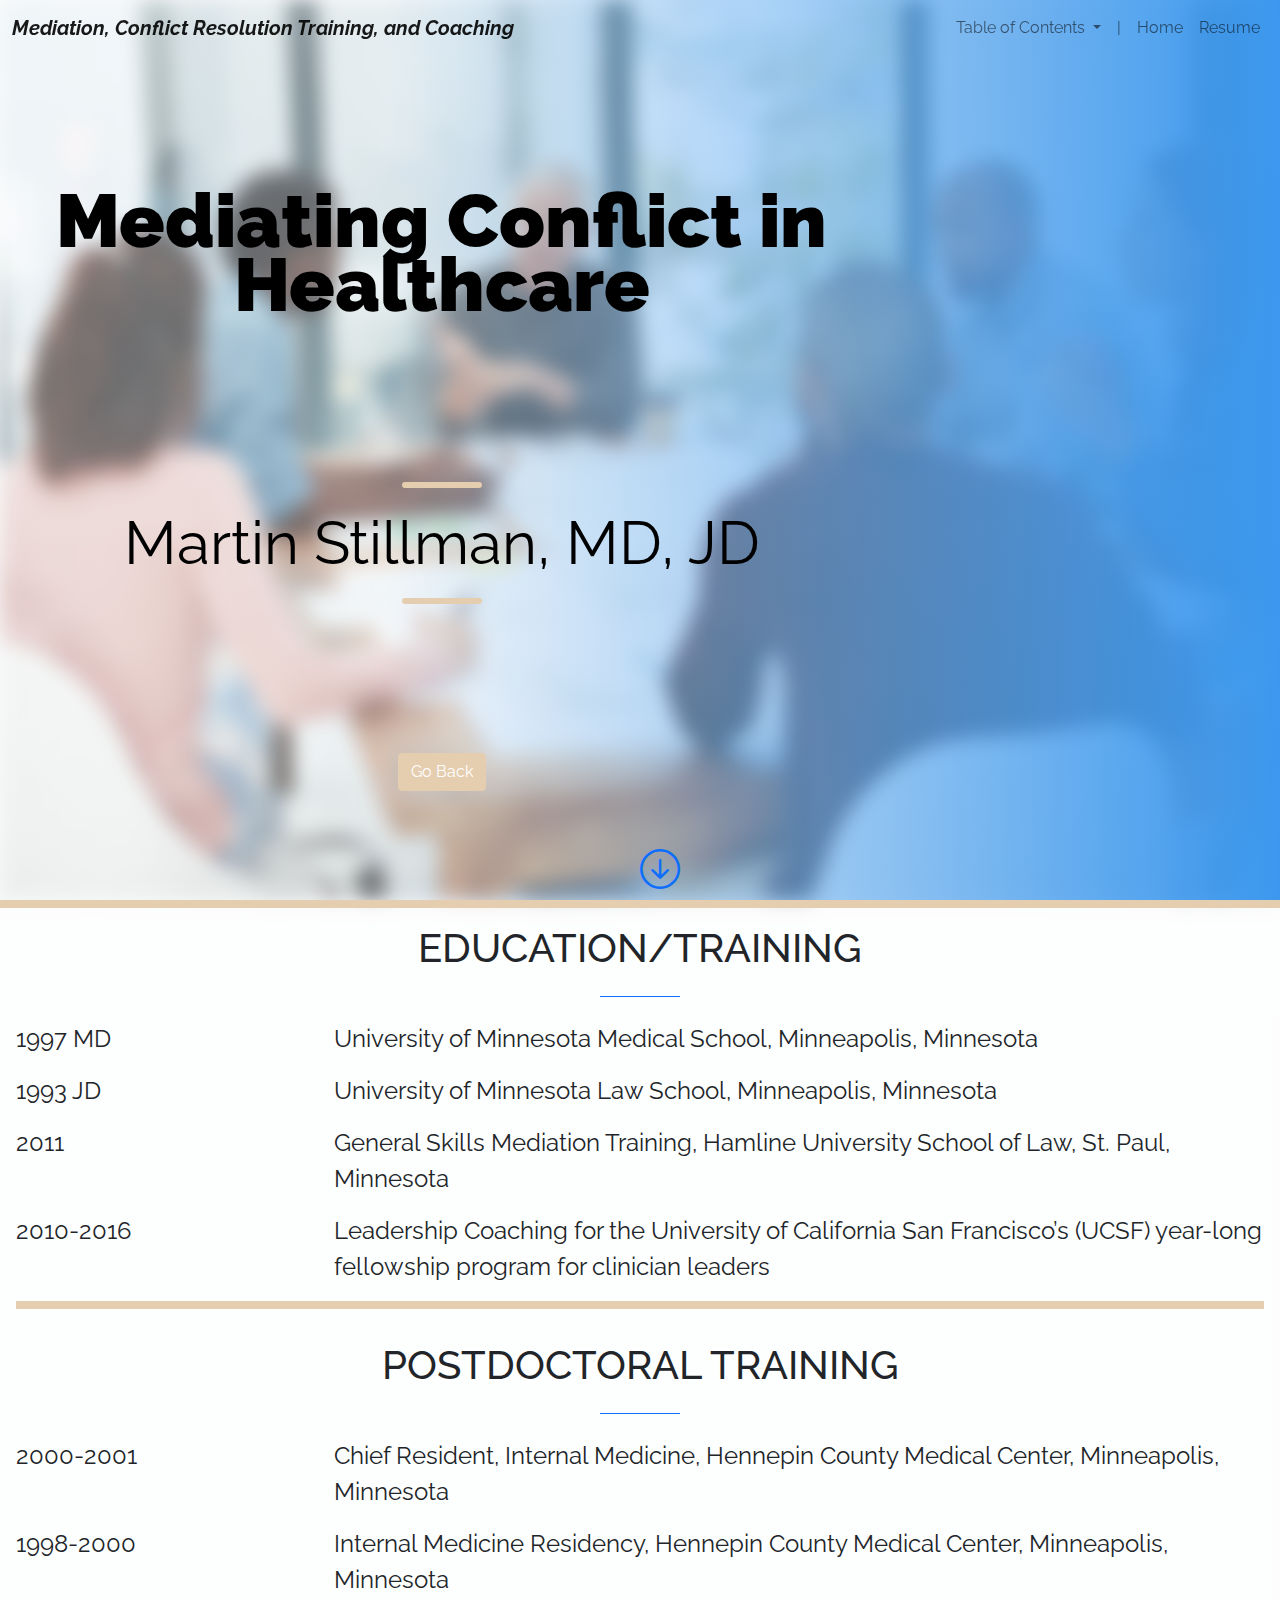
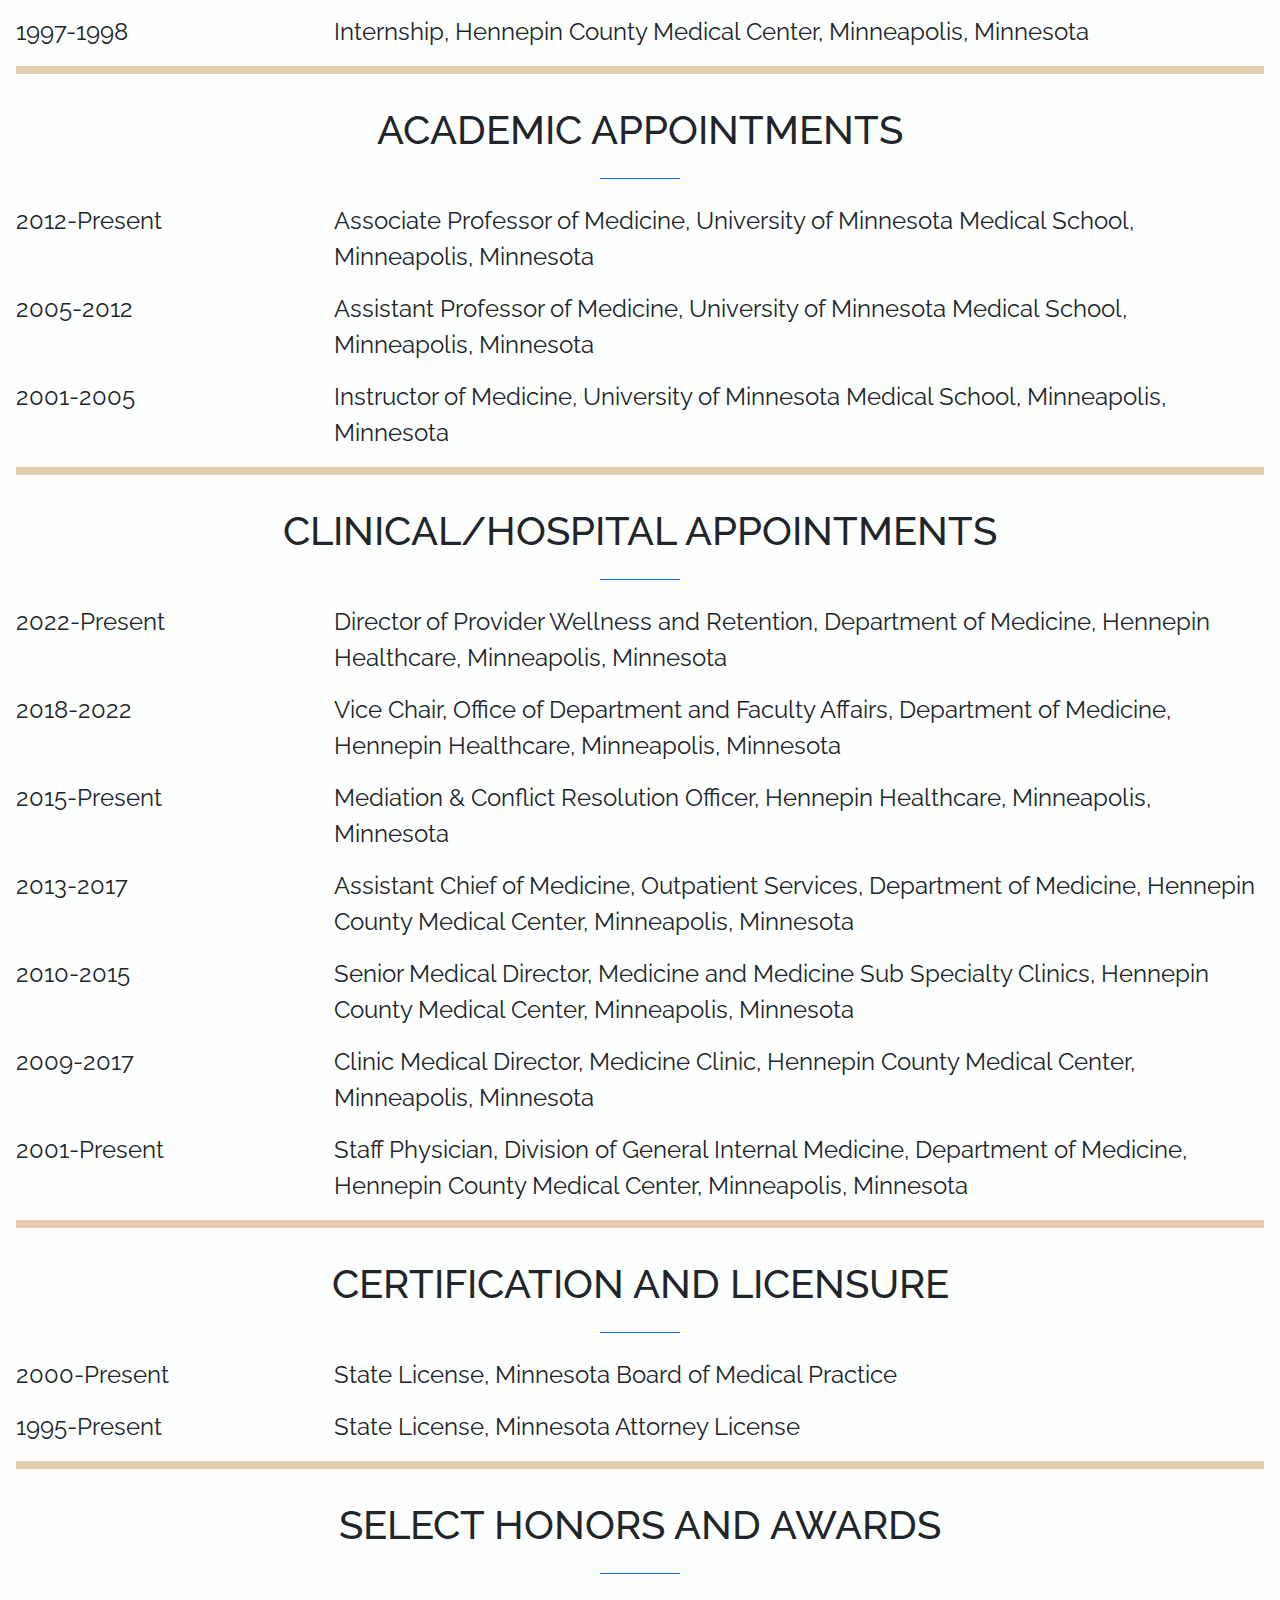
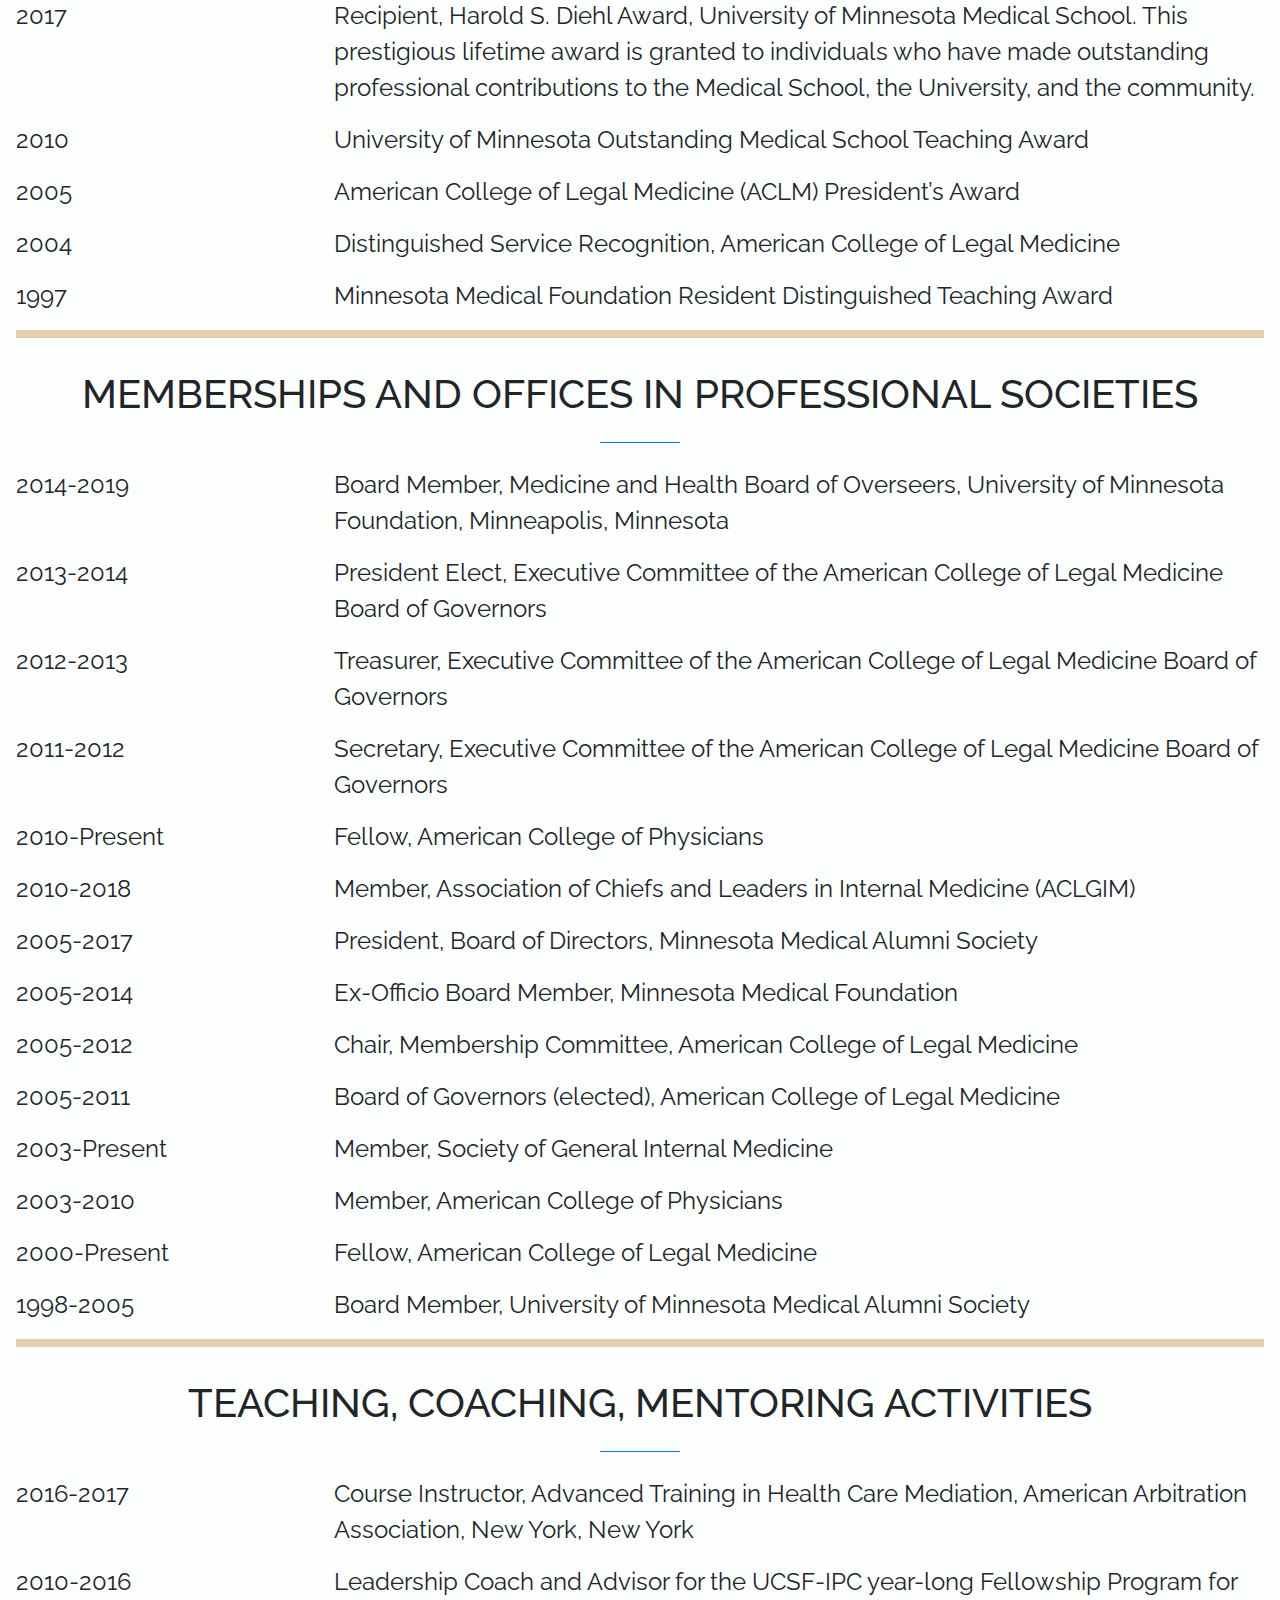
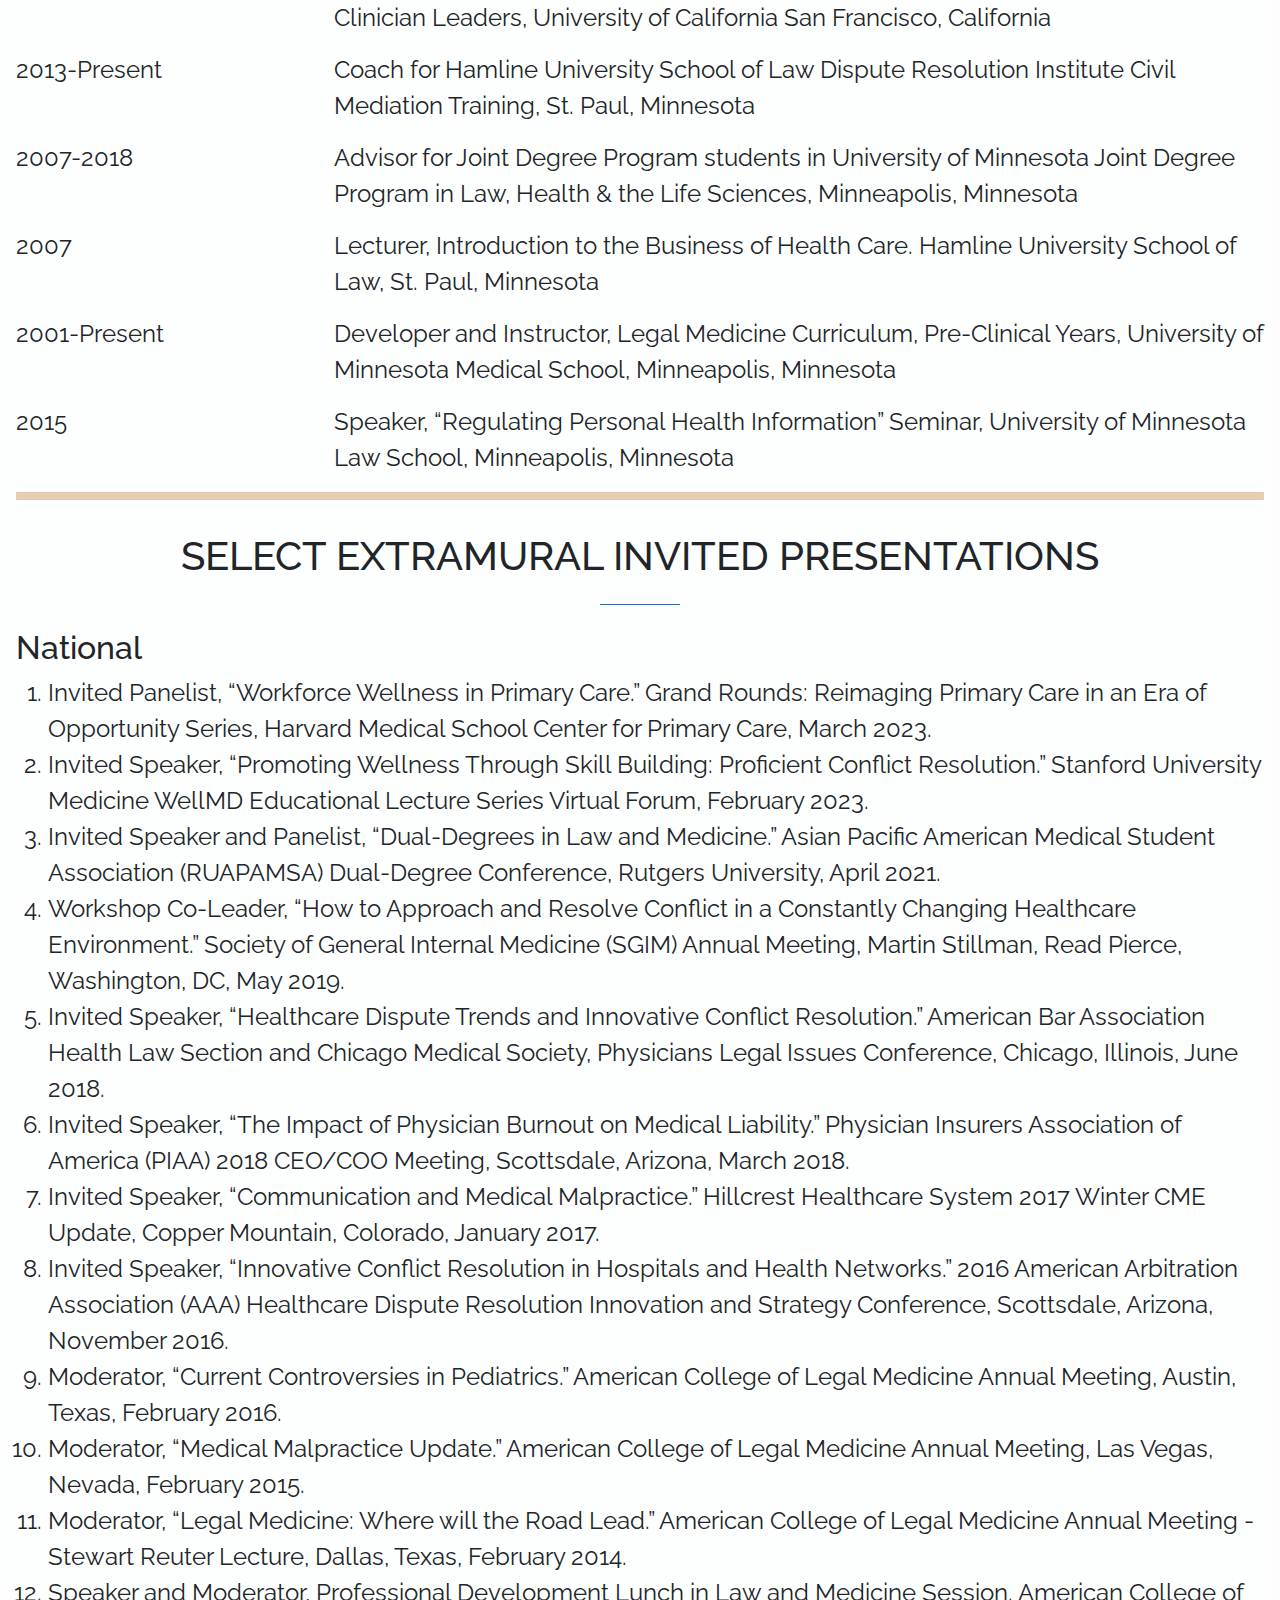
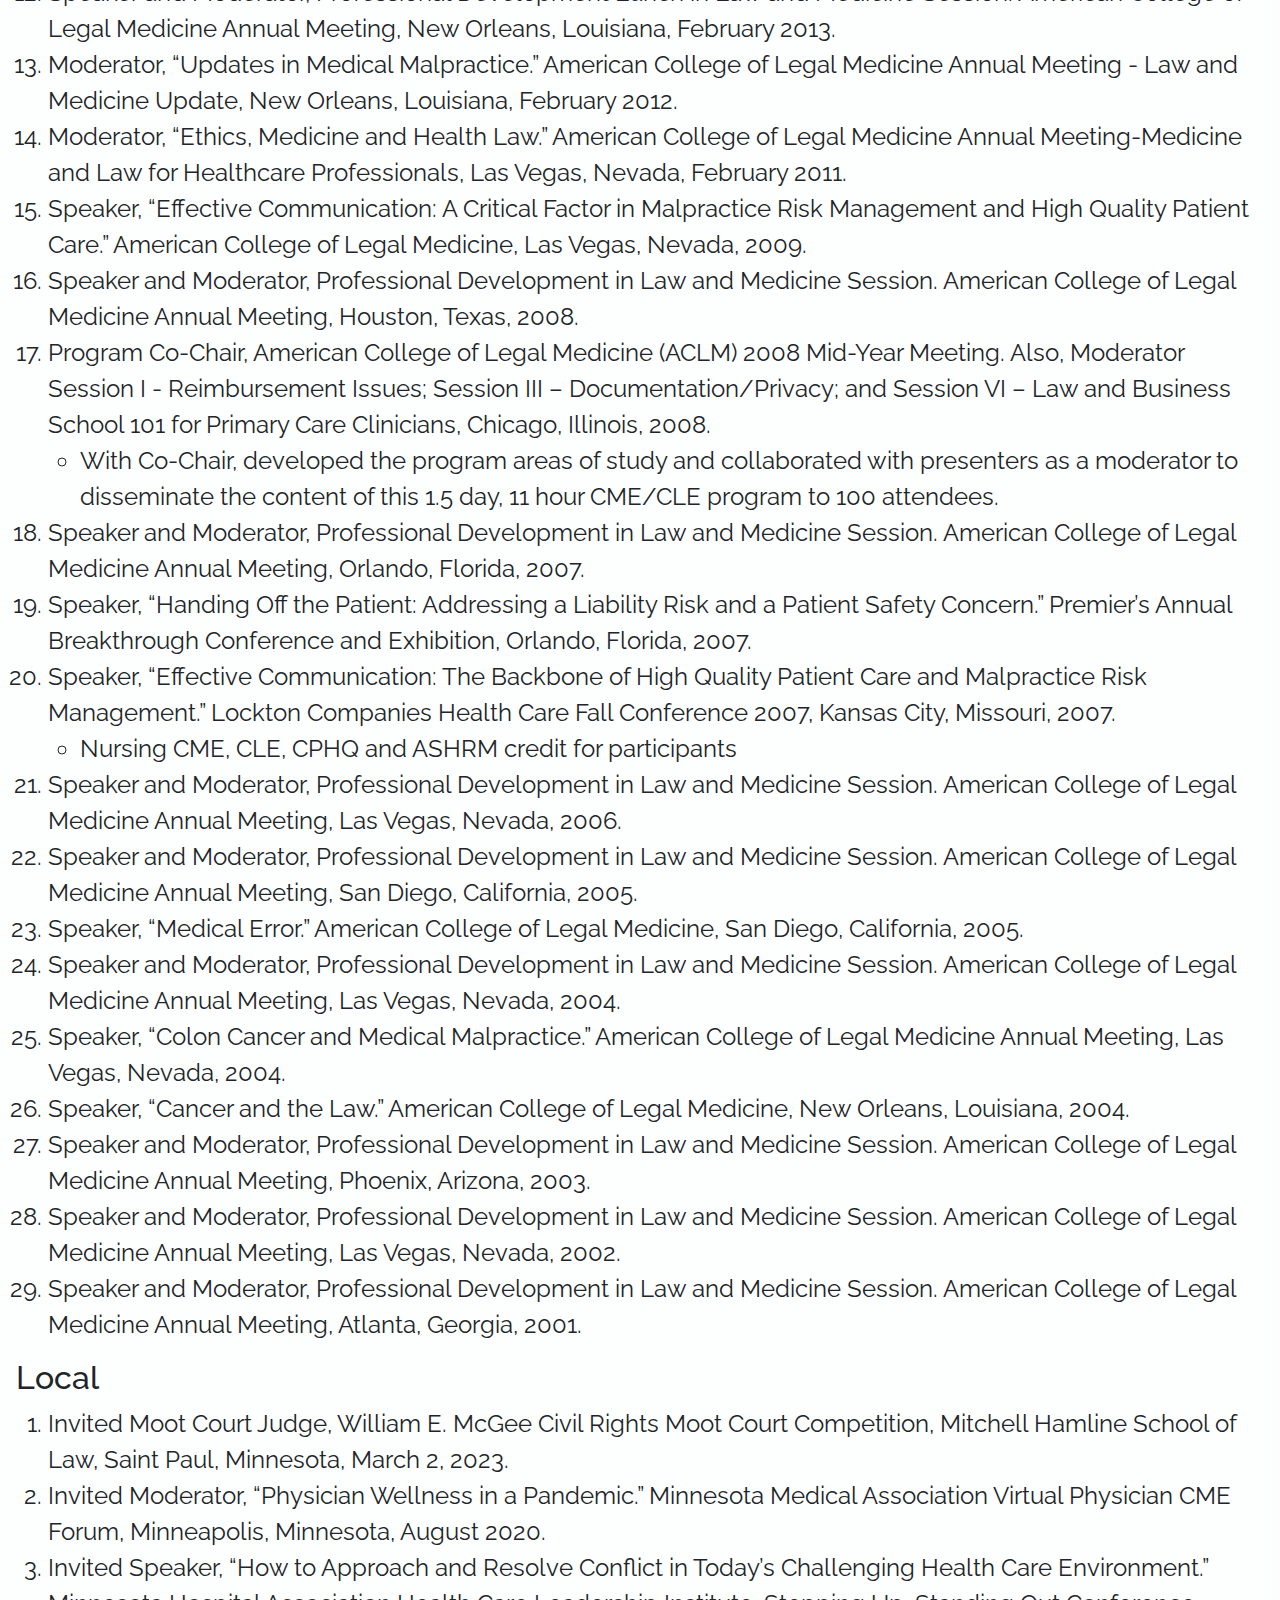
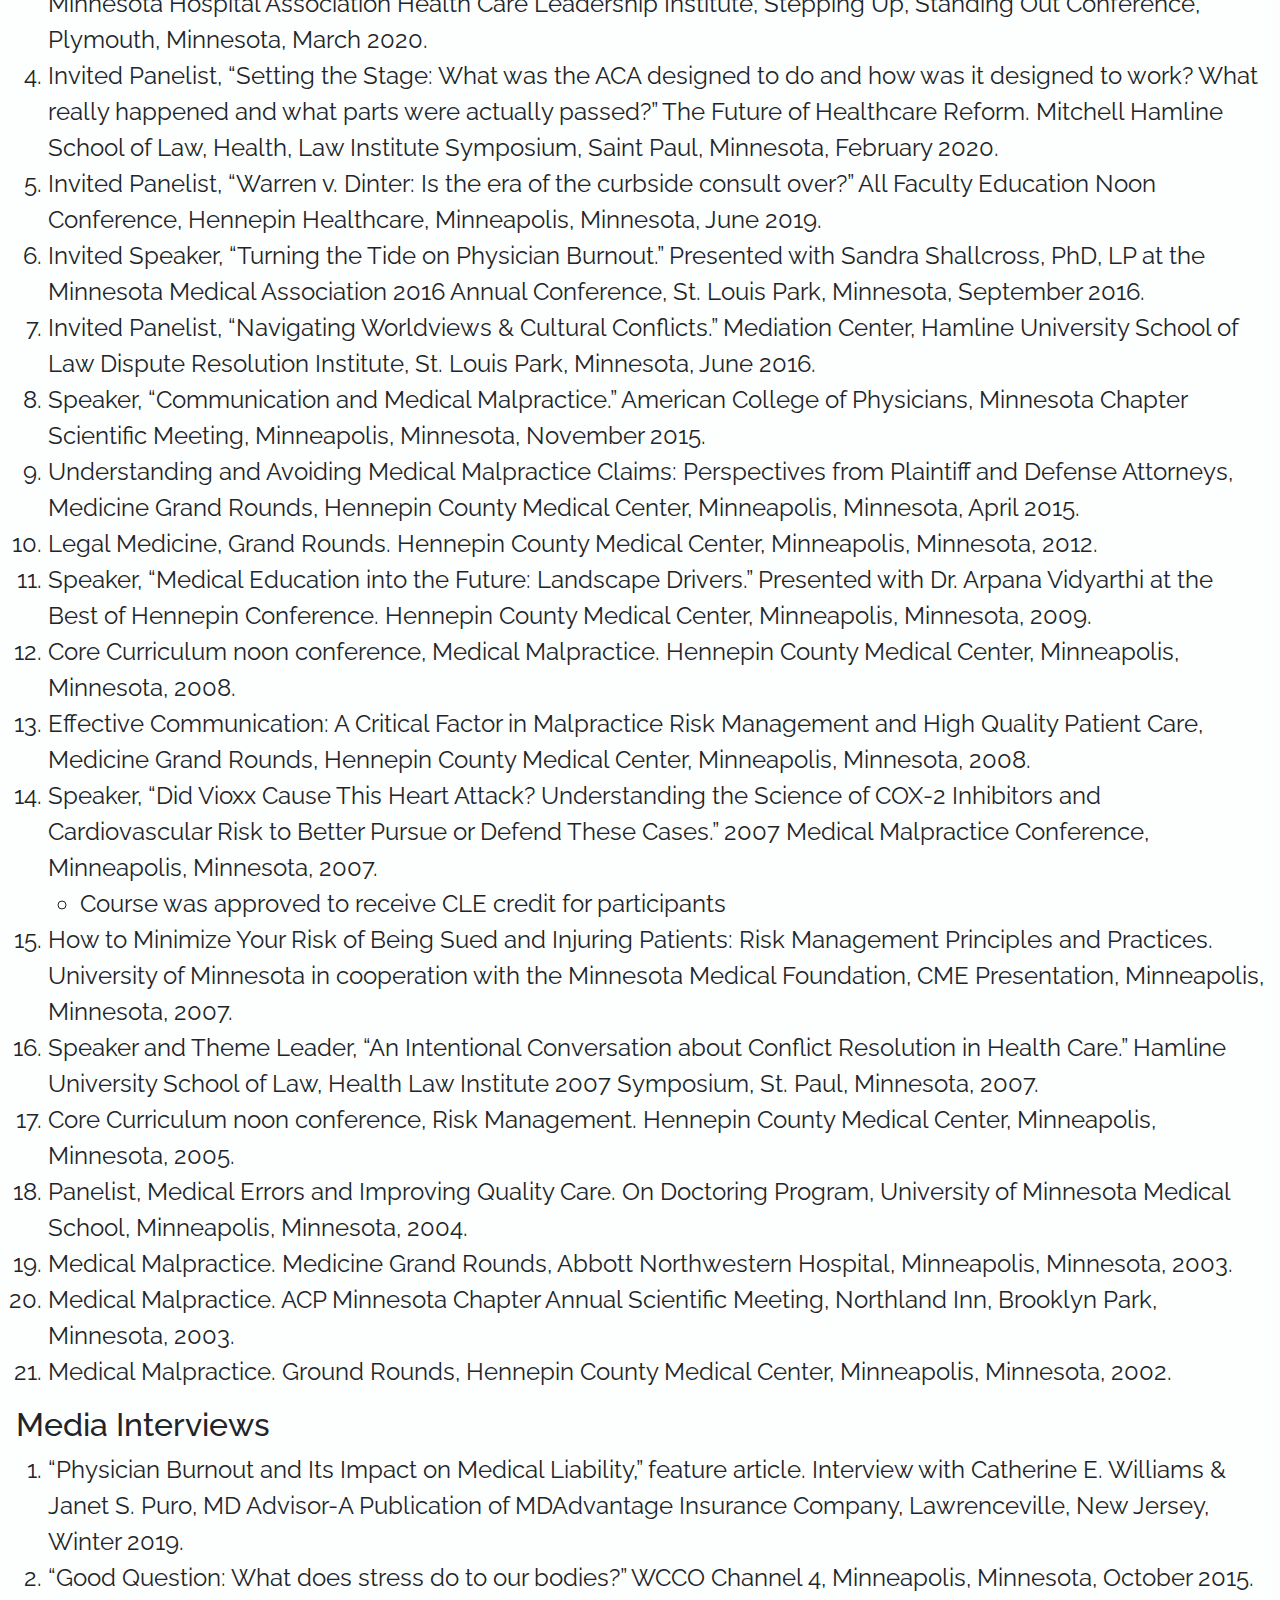
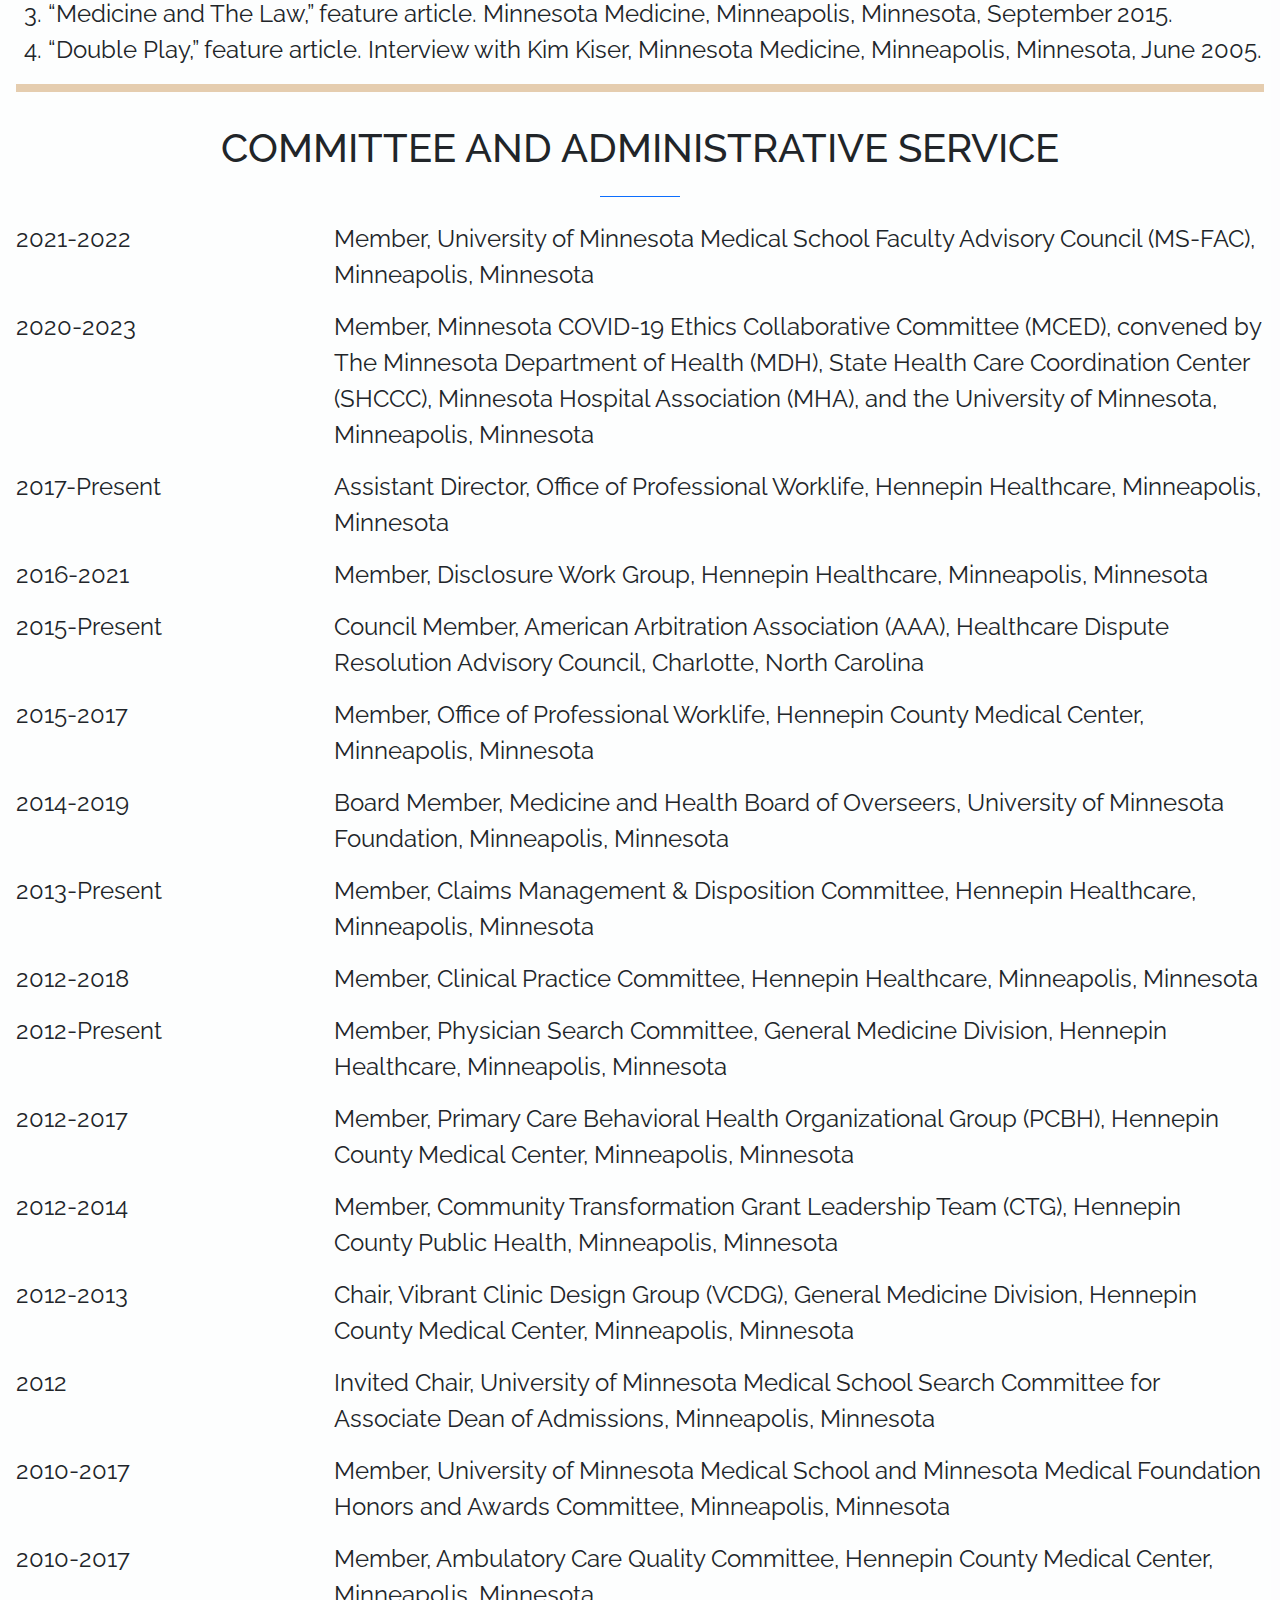
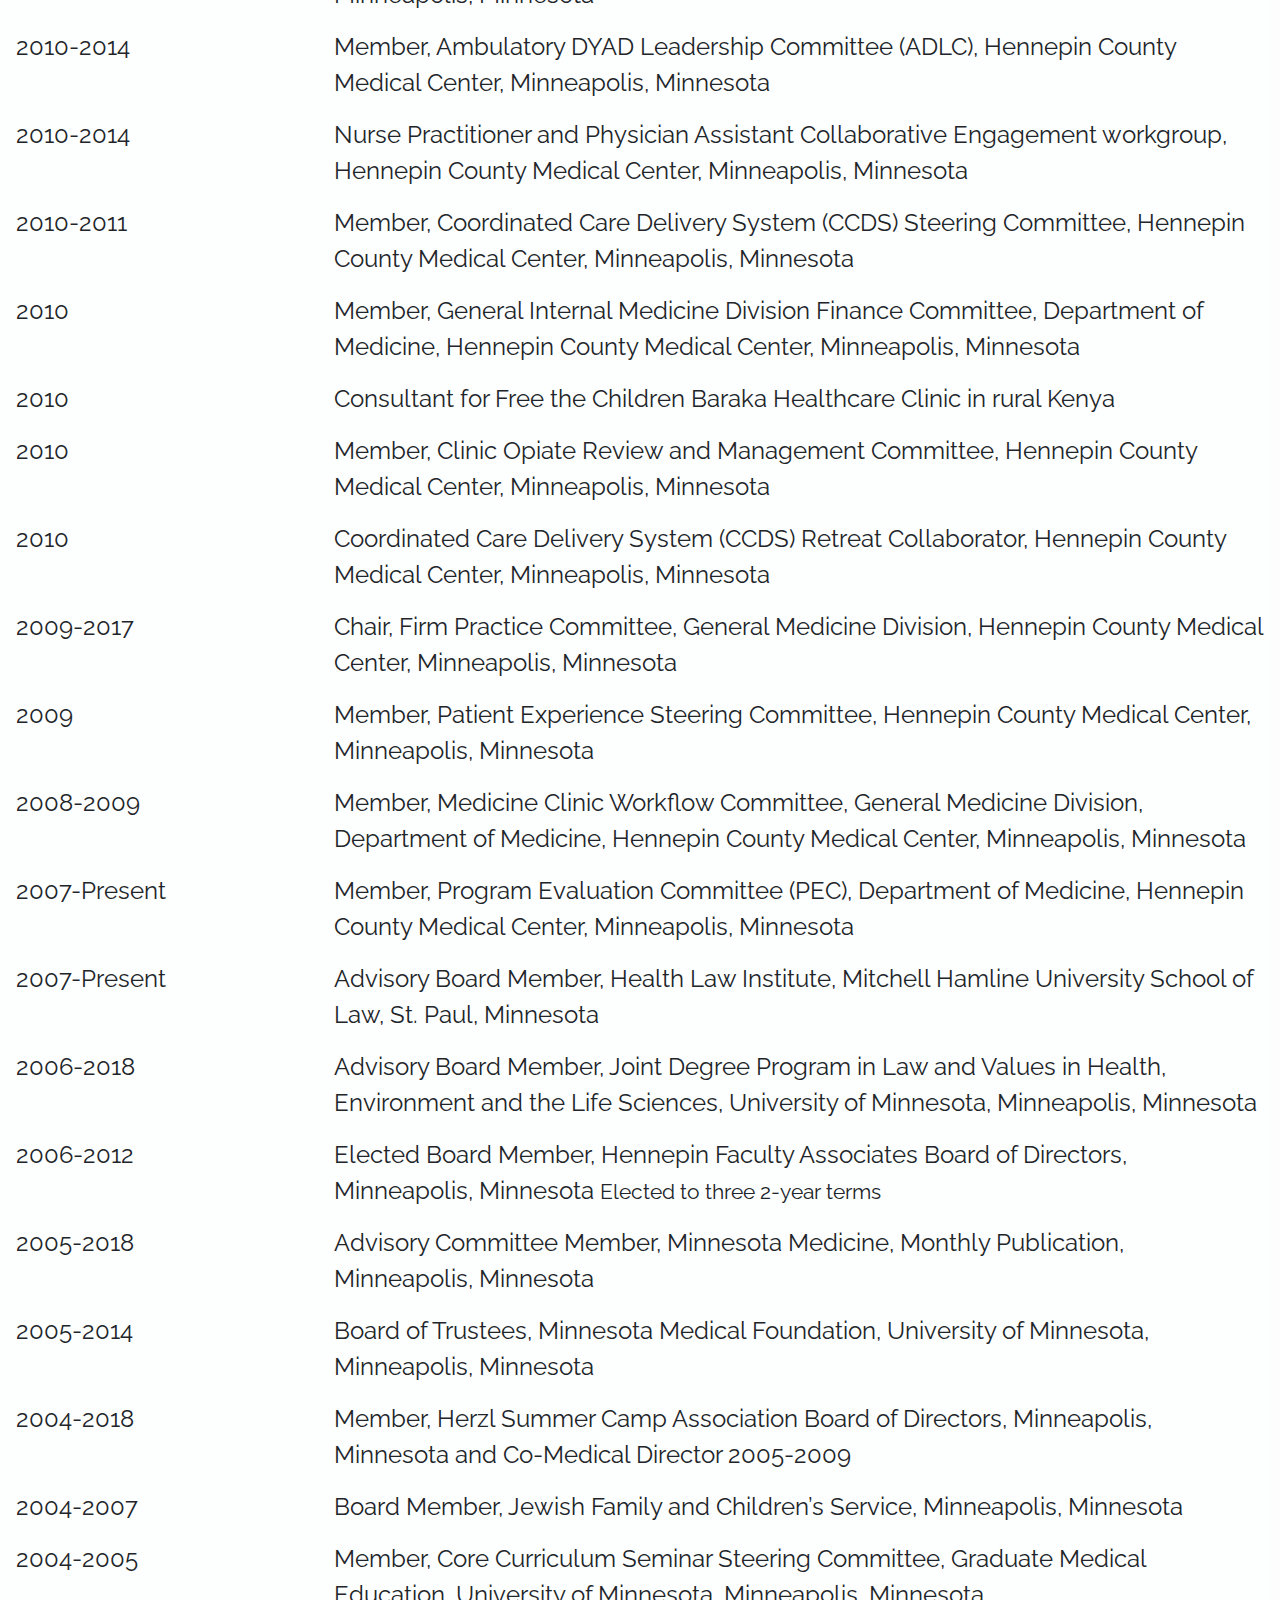
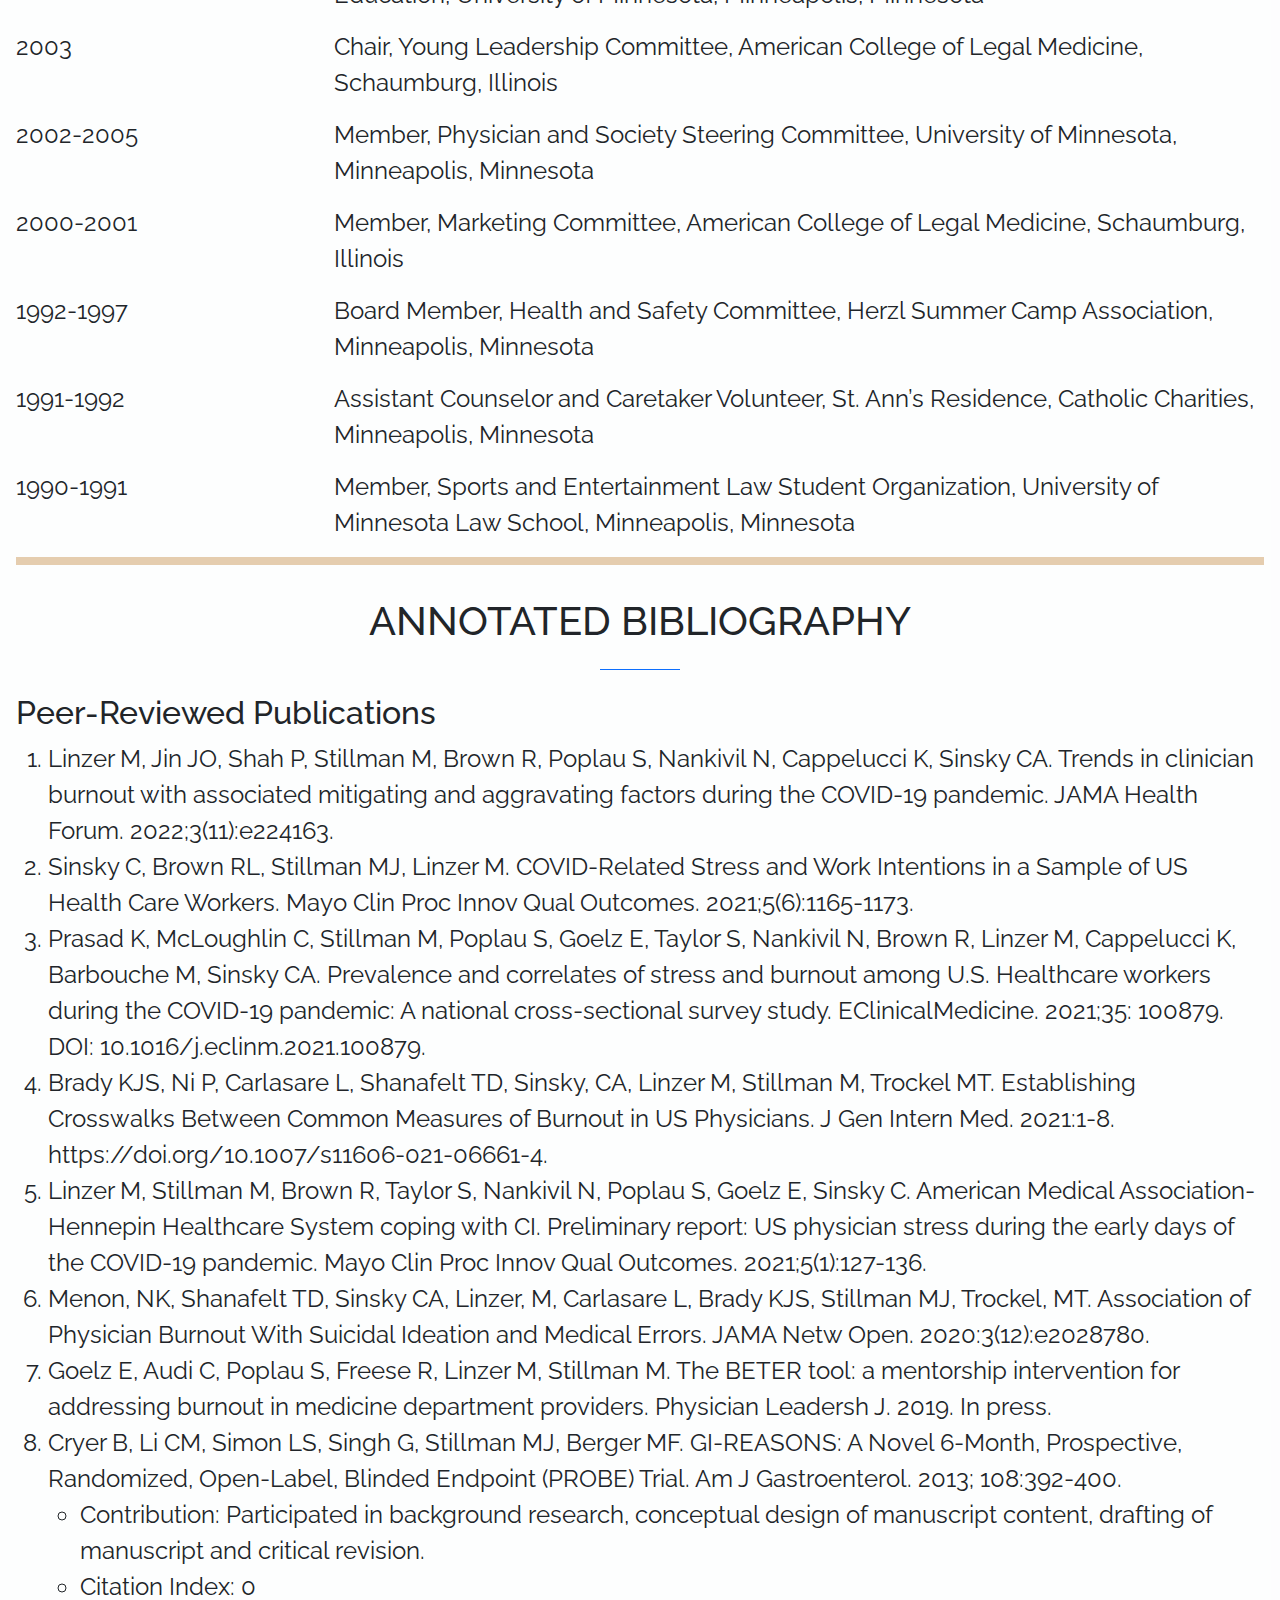
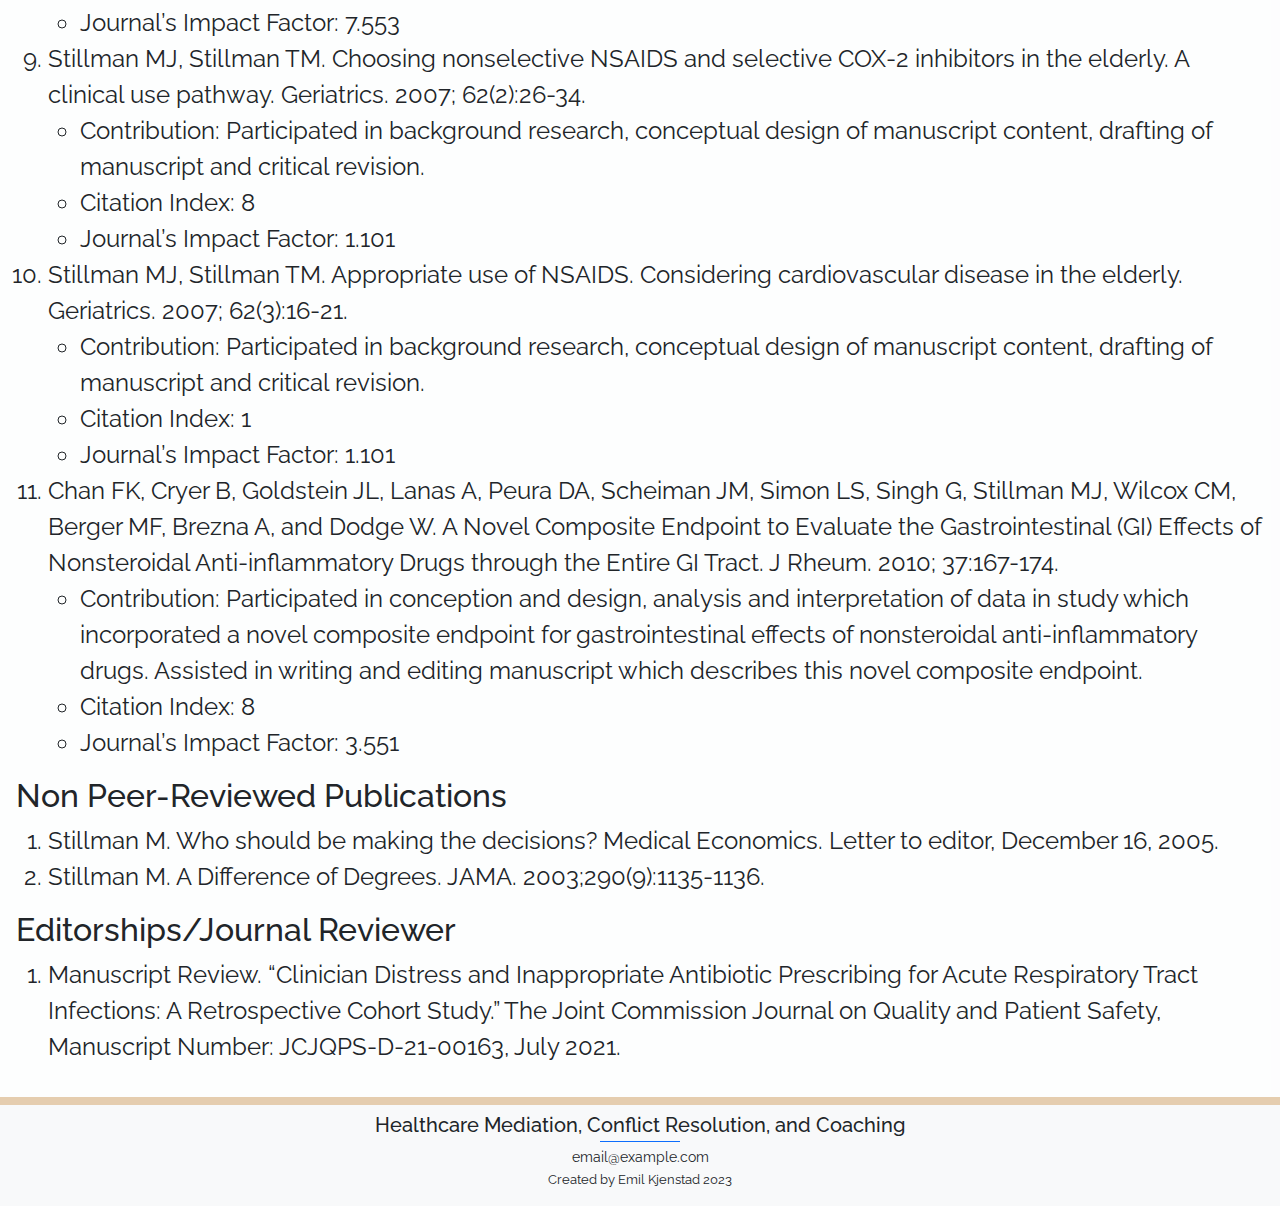
==== commit 6e352242: "diivider" ====
--- a/about.html
+++ b/about.html
@@ -58,6 +58,8 @@
               </ul>
             </li>
 
+            <li class="nav-item"><span class="nav-link nav-divider">|</span></li>
+
             <li class="nav-item"><a class="nav-link" href="./index.html">Home</a></li>
             <li class="nav-item"><a class="nav-link" href="#sectionService">Resume</a></li>
 
@@ -131,7 +133,7 @@
     <!-- resume -->
     <section id="" class="page-section parallaxResume position-relative">
 
-      <div id="bio_container" class="">
+      <div id="bio_container" style="overflow-wrap: break-word;" class="">
 
         <!-- EDUCATION/TRAINING -->
         <section id="section-0" class="resume-section">
--- a/static/css/style.css
+++ b/static/css/style.css
@@ -1,3 +1,7 @@
+.service-icon {
+  width: 5%;
+}
+
 .resume-section:not(:first-child) {
   border-top: 0.5rem solid var(--bs-secondary);
   margin-top: 1rem;
@@ -19,7 +23,9 @@
 .bio-img, .bio-img img {
   margin: auto;
 }
-
+.bio-img img {
+  height: 100%;
+}
 /* GENERAL */
 .phone {
   display: none;
@@ -298,6 +304,15 @@
 }
 
 /* MEDIA */
+@media (max-width: 400px) {
+  .bio-img img {
+    width: 100% !important;
+    height: auto !important;
+  }
+  .bio-img {
+    height: auto !important;
+  }
+}
 @media (max-width: 575px) {
   .contact-image,
   .contact-image img {
@@ -328,6 +343,9 @@
   }
 }
 @media (max-width: 767px) {
+  .service-icon {
+    width: 30px;
+  }
   /* HEADER */
   .landing-icon img {
     height: 51px !important;
@@ -354,10 +372,12 @@
   }
 
   #mast-content .row:not(:first-child) {
-    margin-top: 4rem;
+    --distance: 20px;
+    margin-top: var(--distance);
   }
   #mast-content .row:not(:last-child) {
-    margin-bottom: 4rem;
+    --distance: 20px;
+    margin-bottom: var(--distance);
   }
 
 }
@@ -390,6 +410,10 @@
    {
     color: rgba(255, 255, 255, 0.75) !important;
   }
+
+  .nav-divider {
+    display: none !important;
+  }
 }
 
 @media (max-width: 1299px){
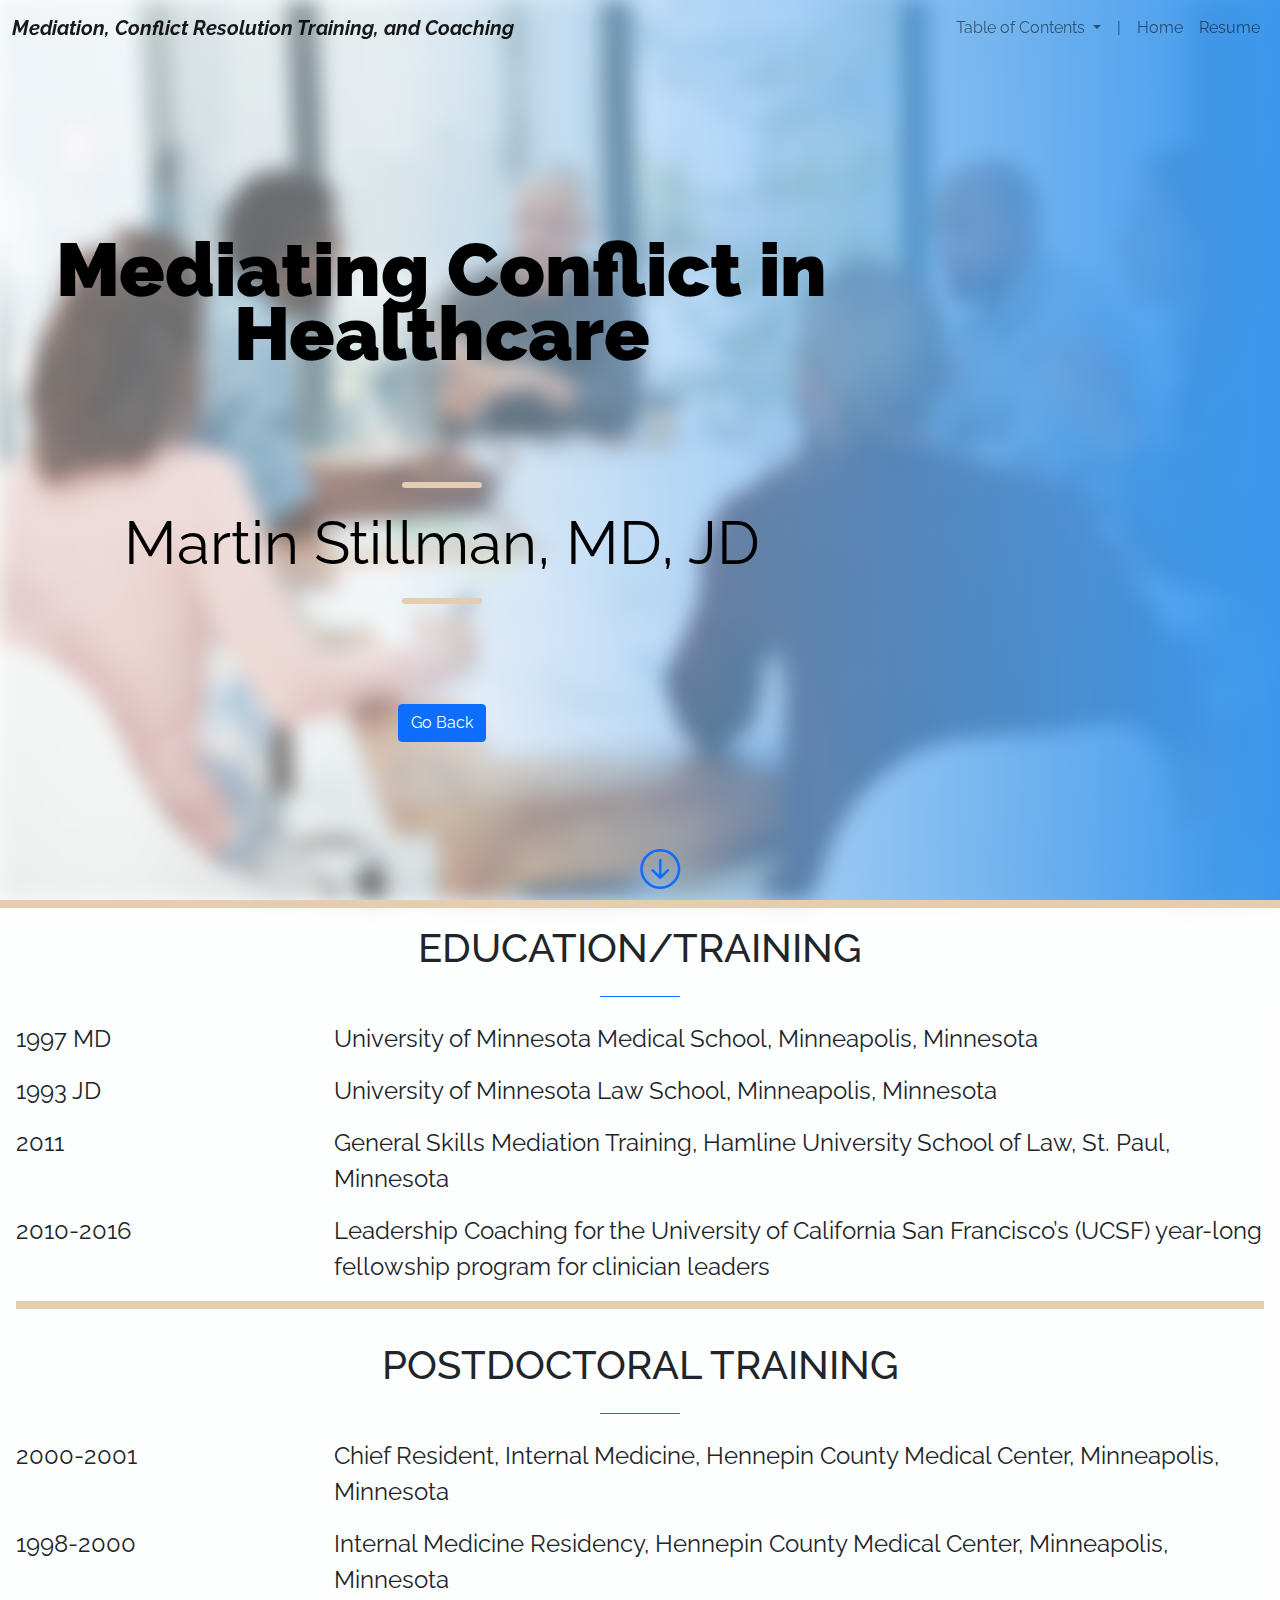
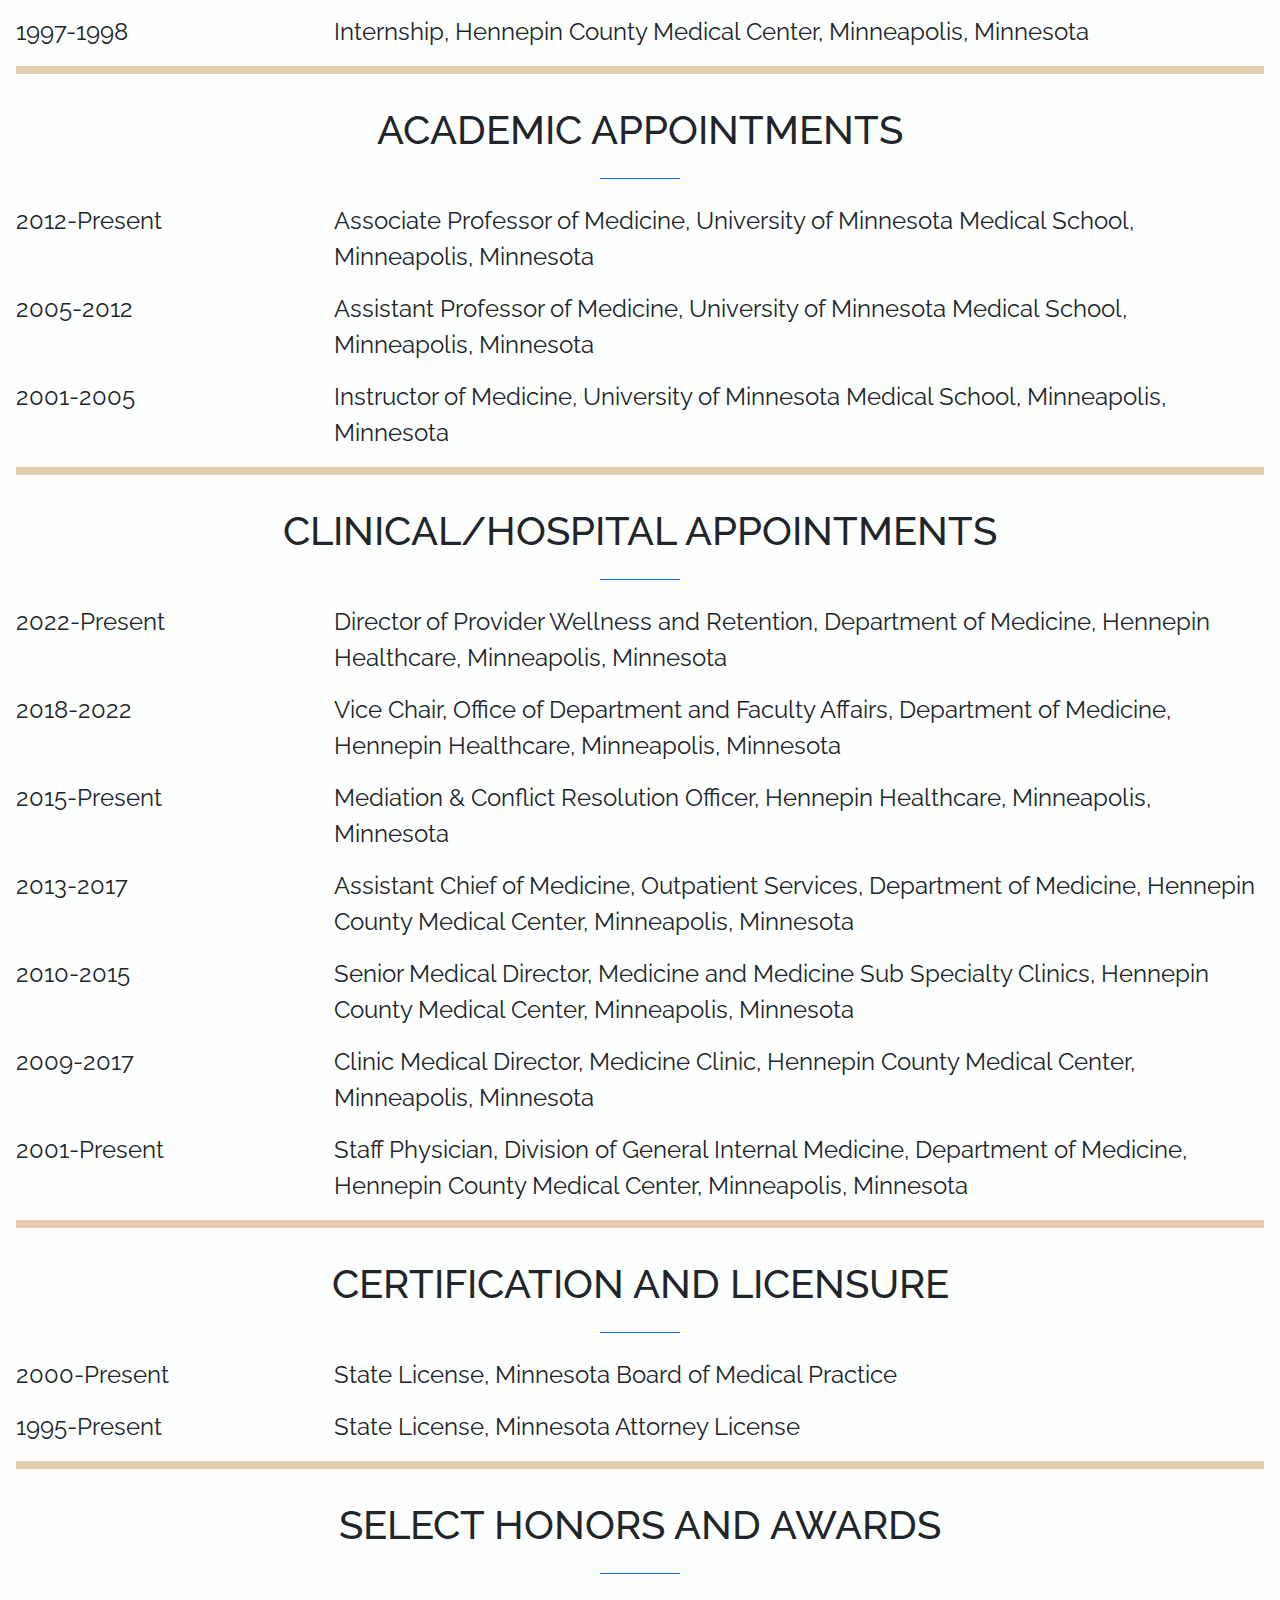
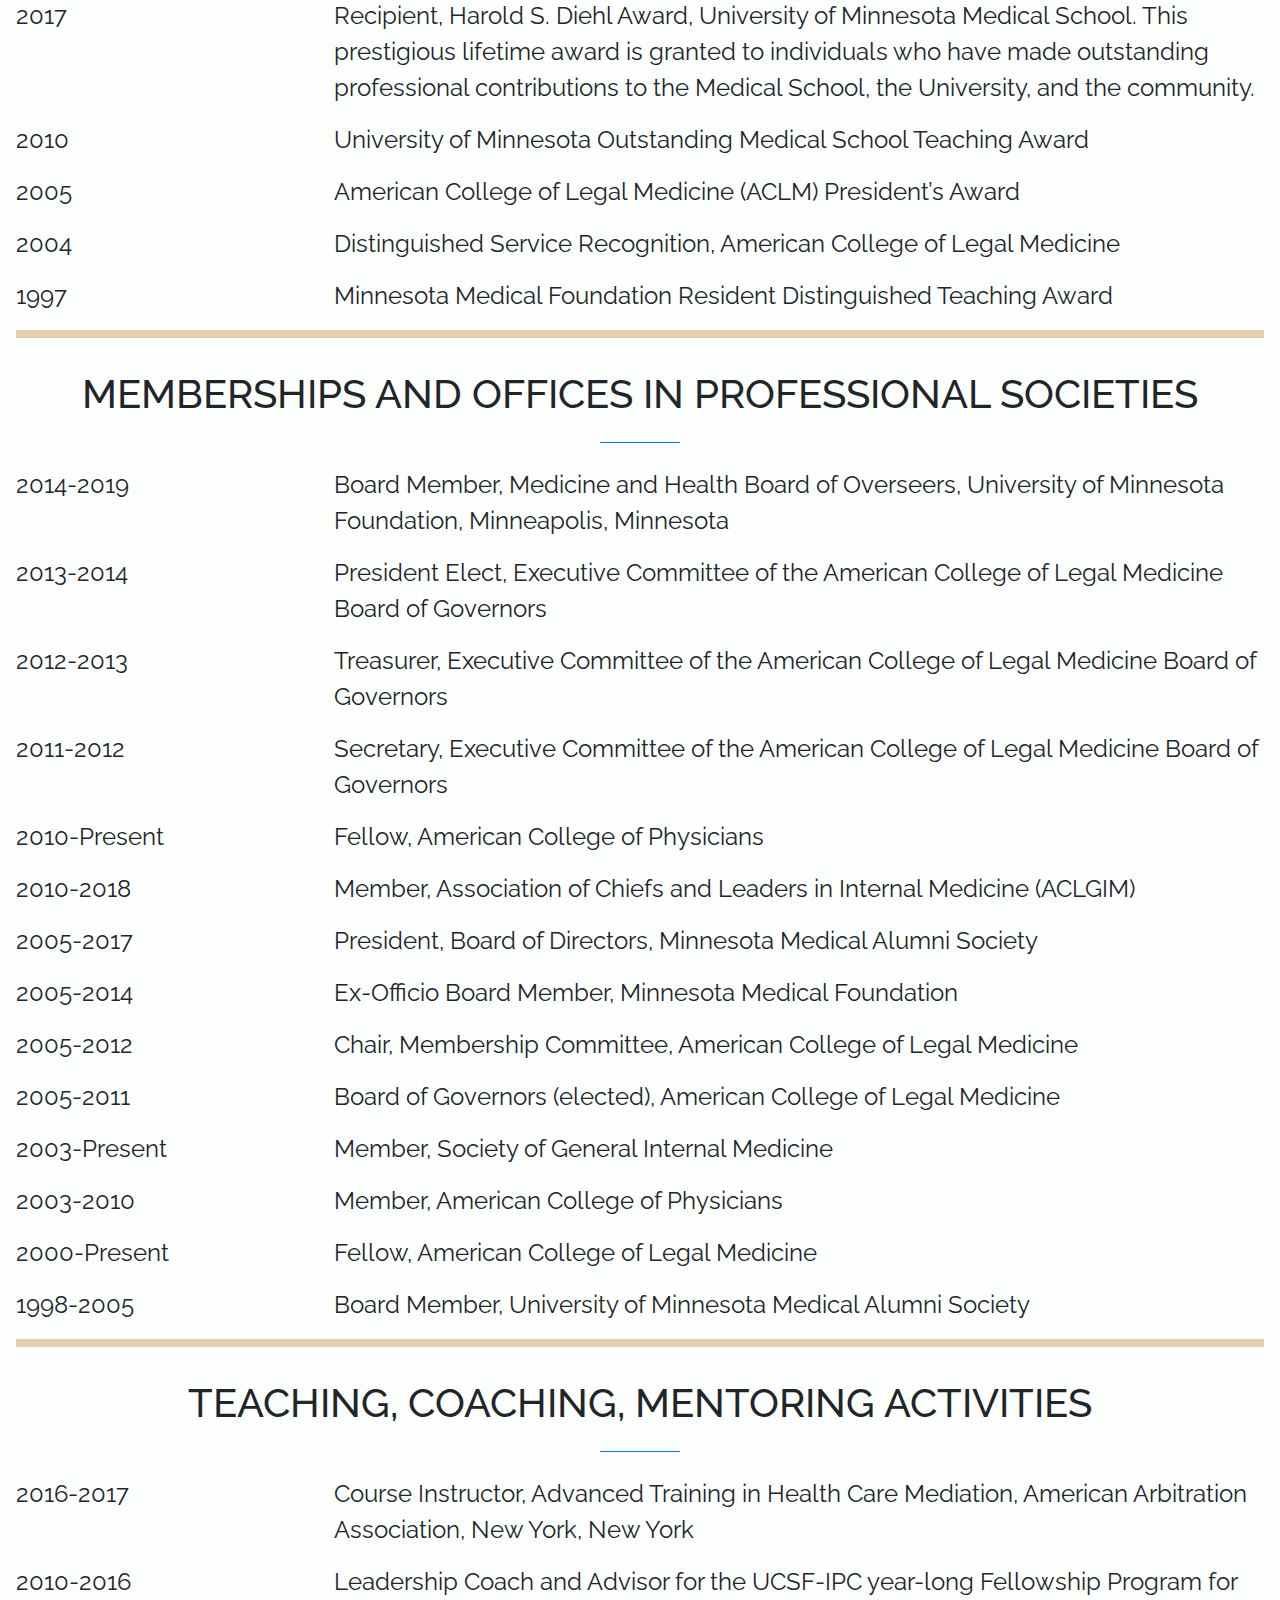
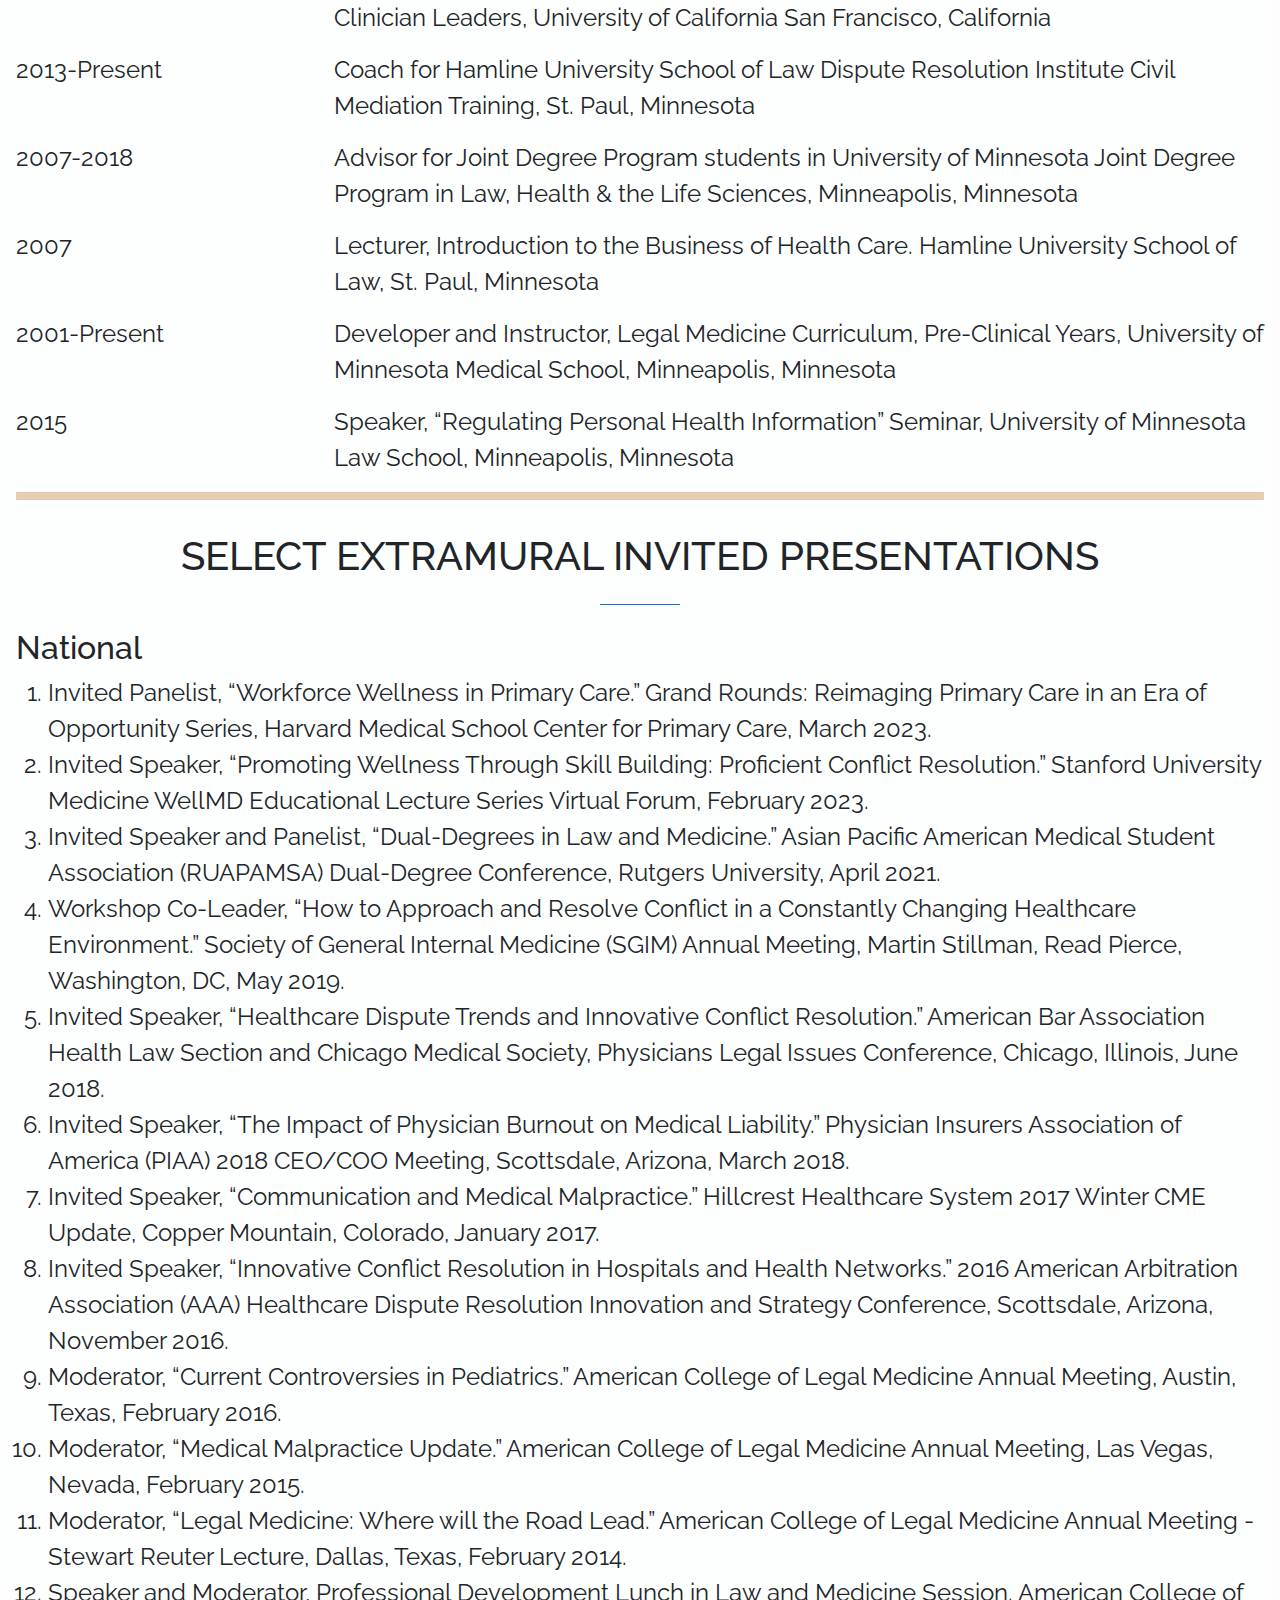
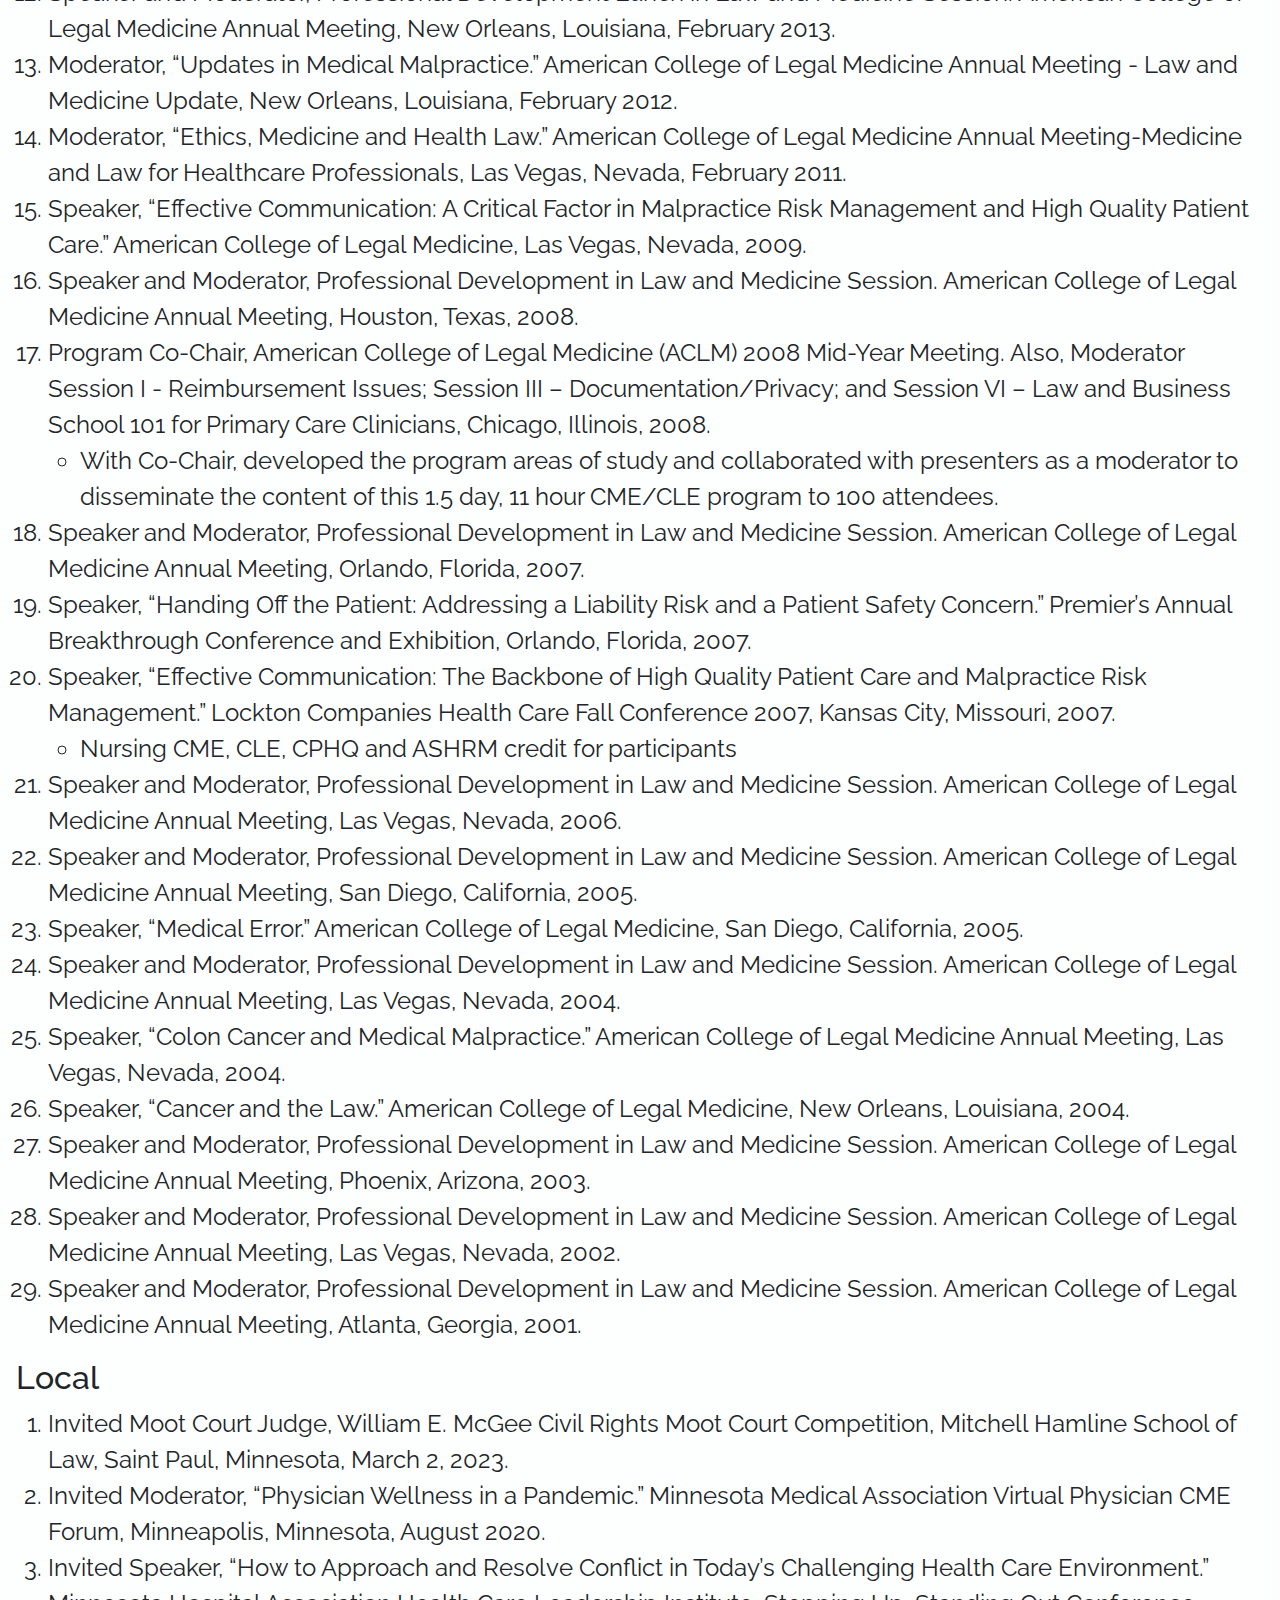
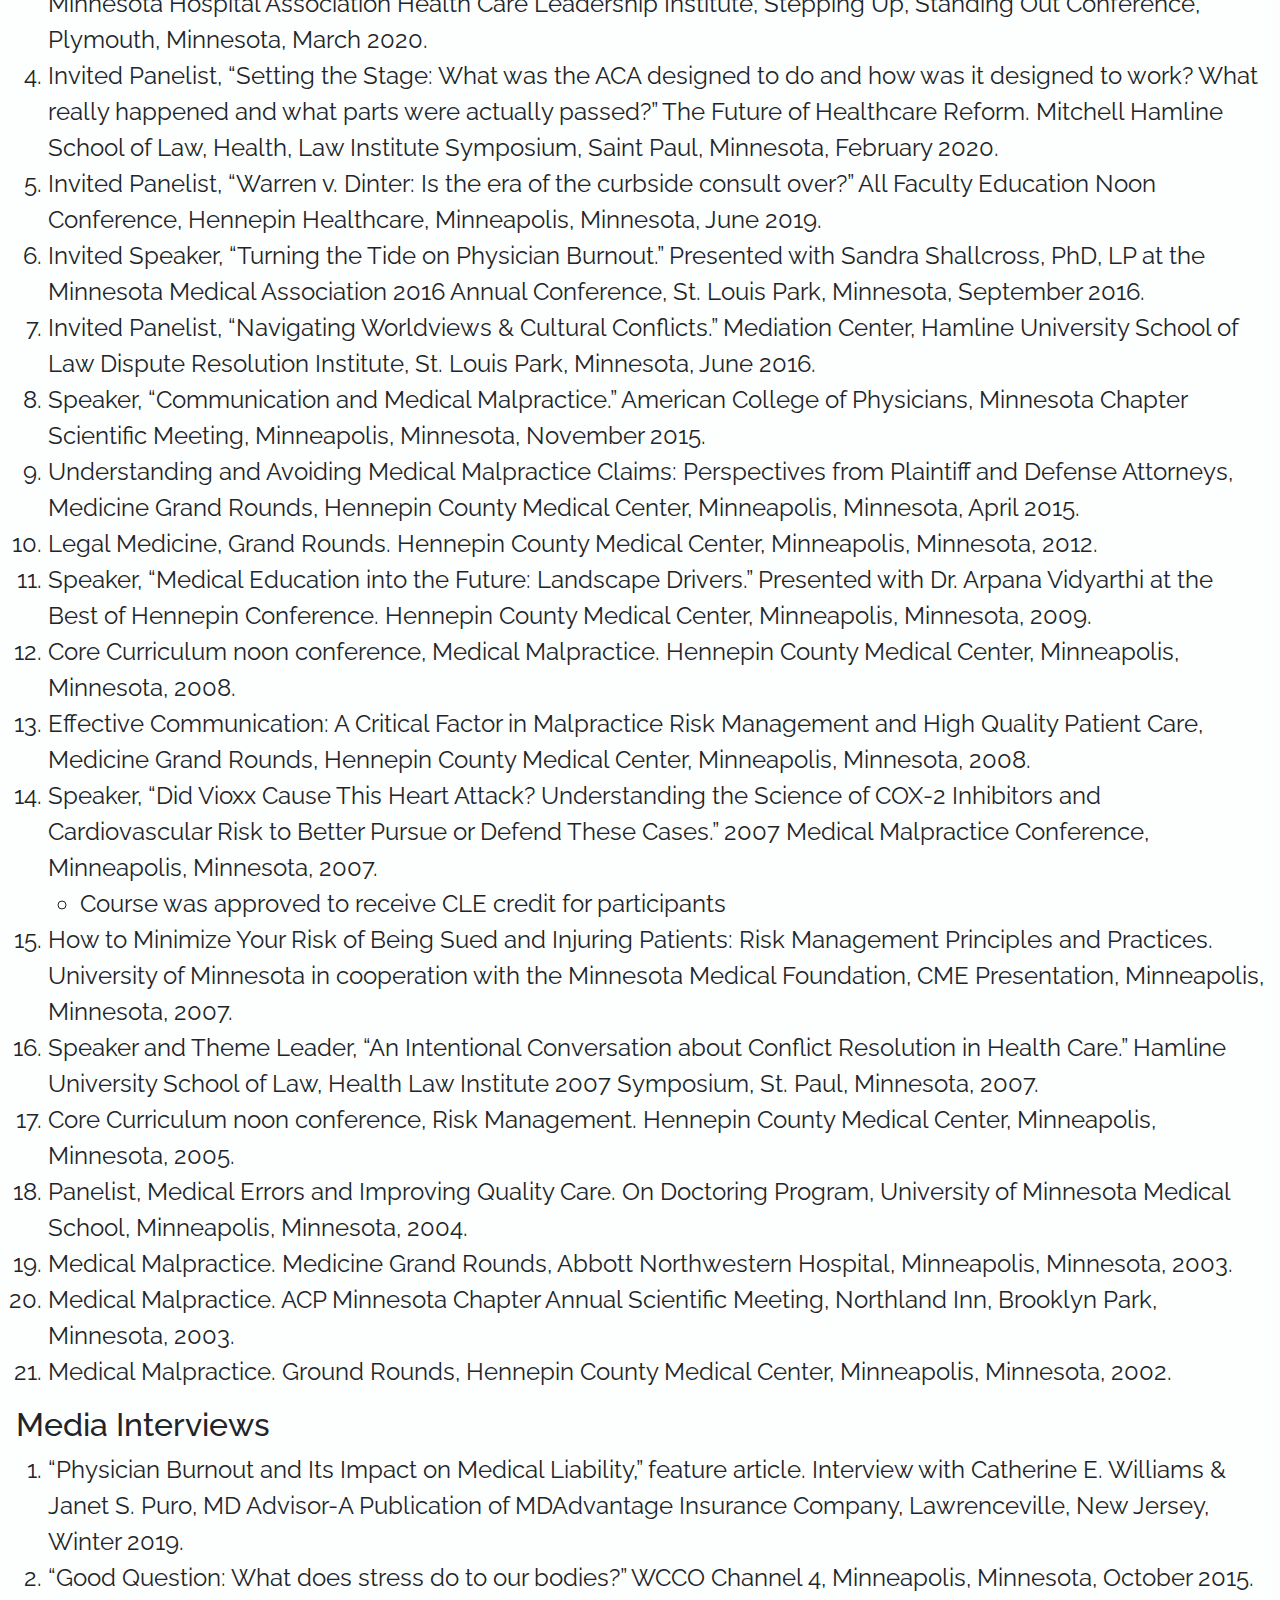
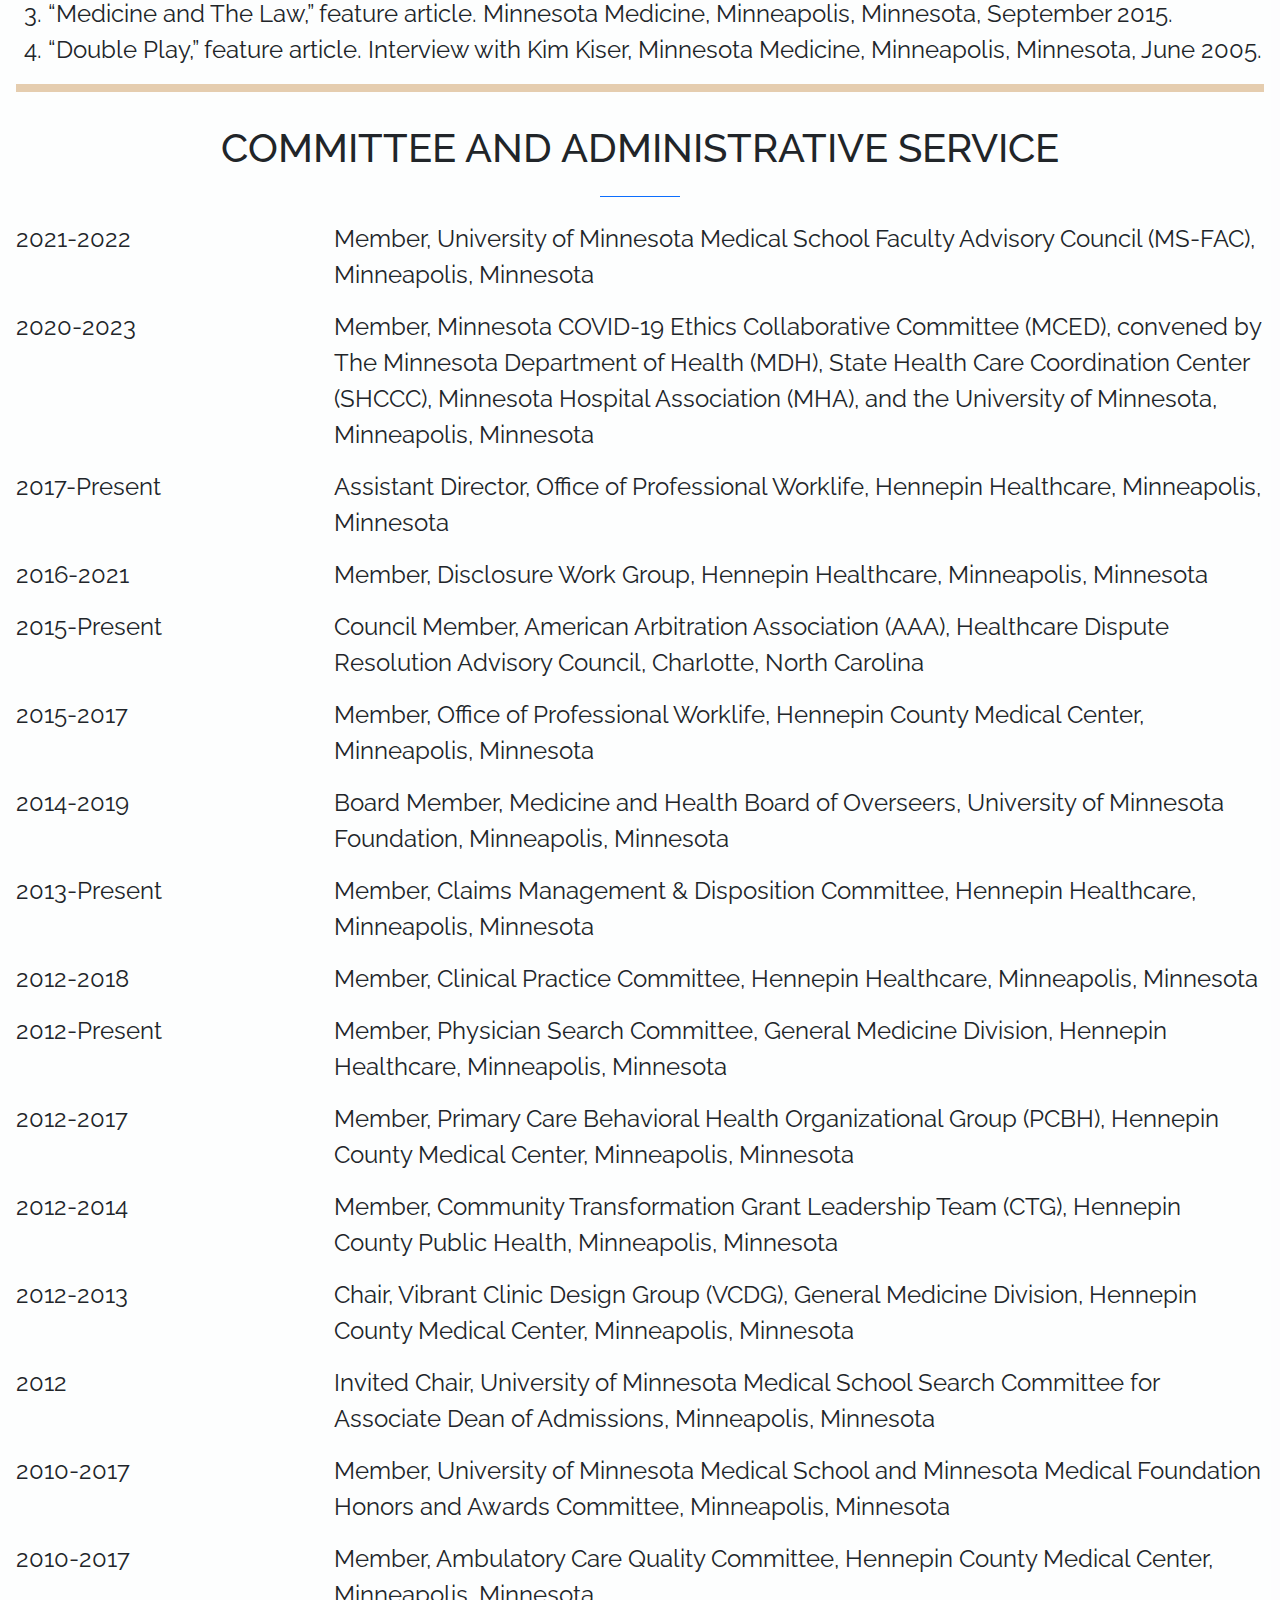
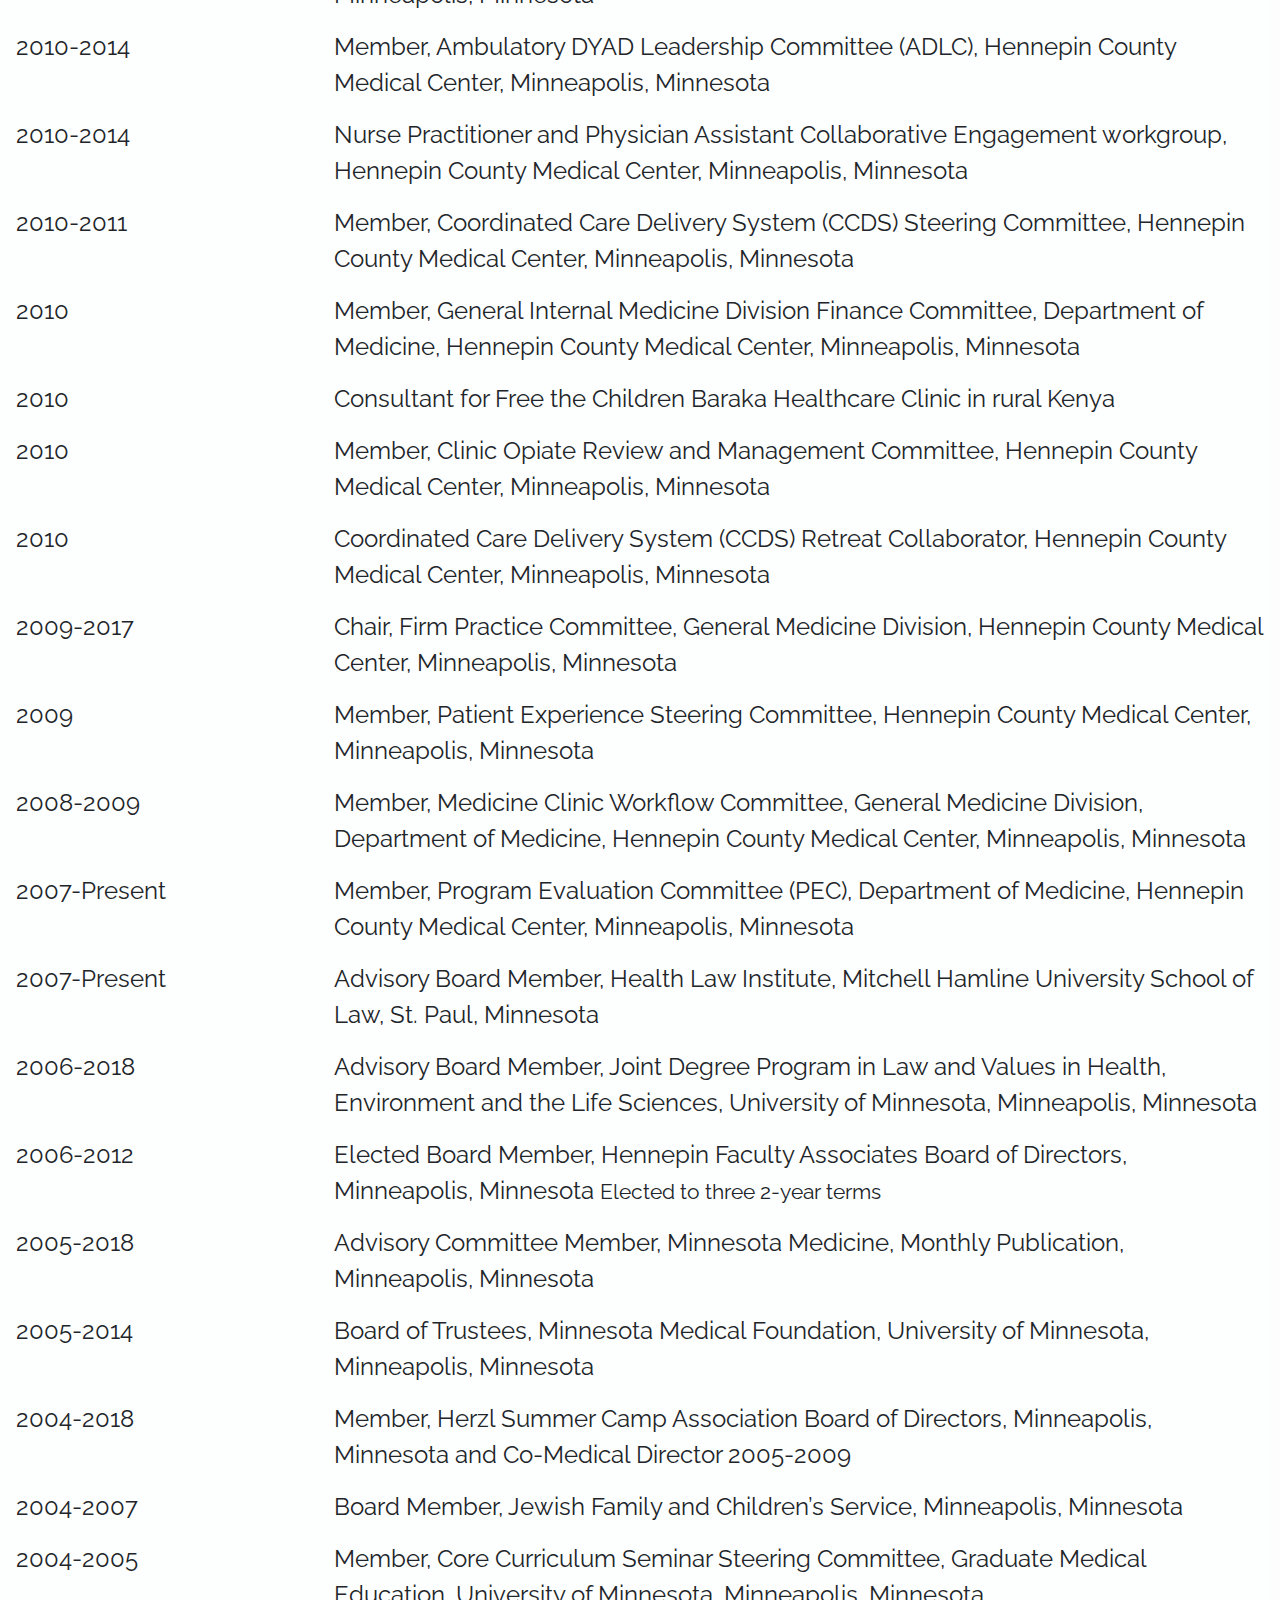
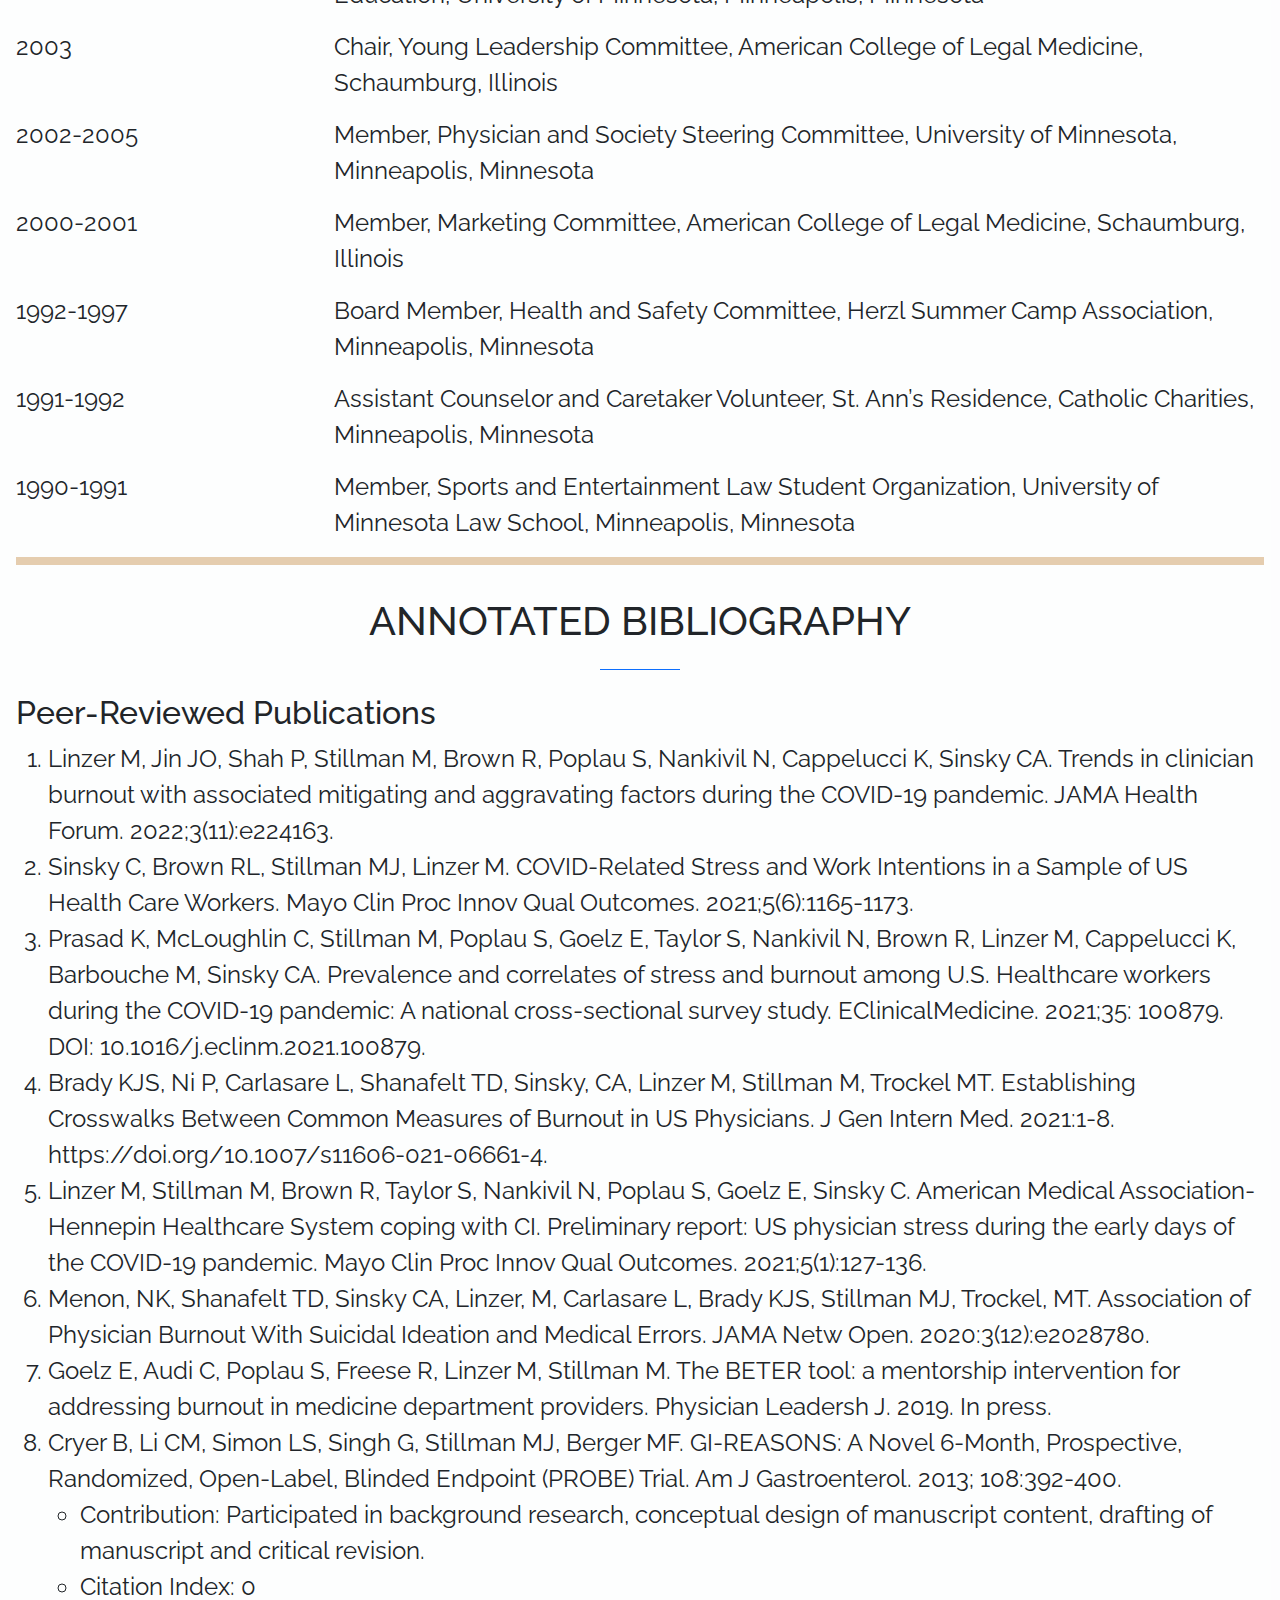
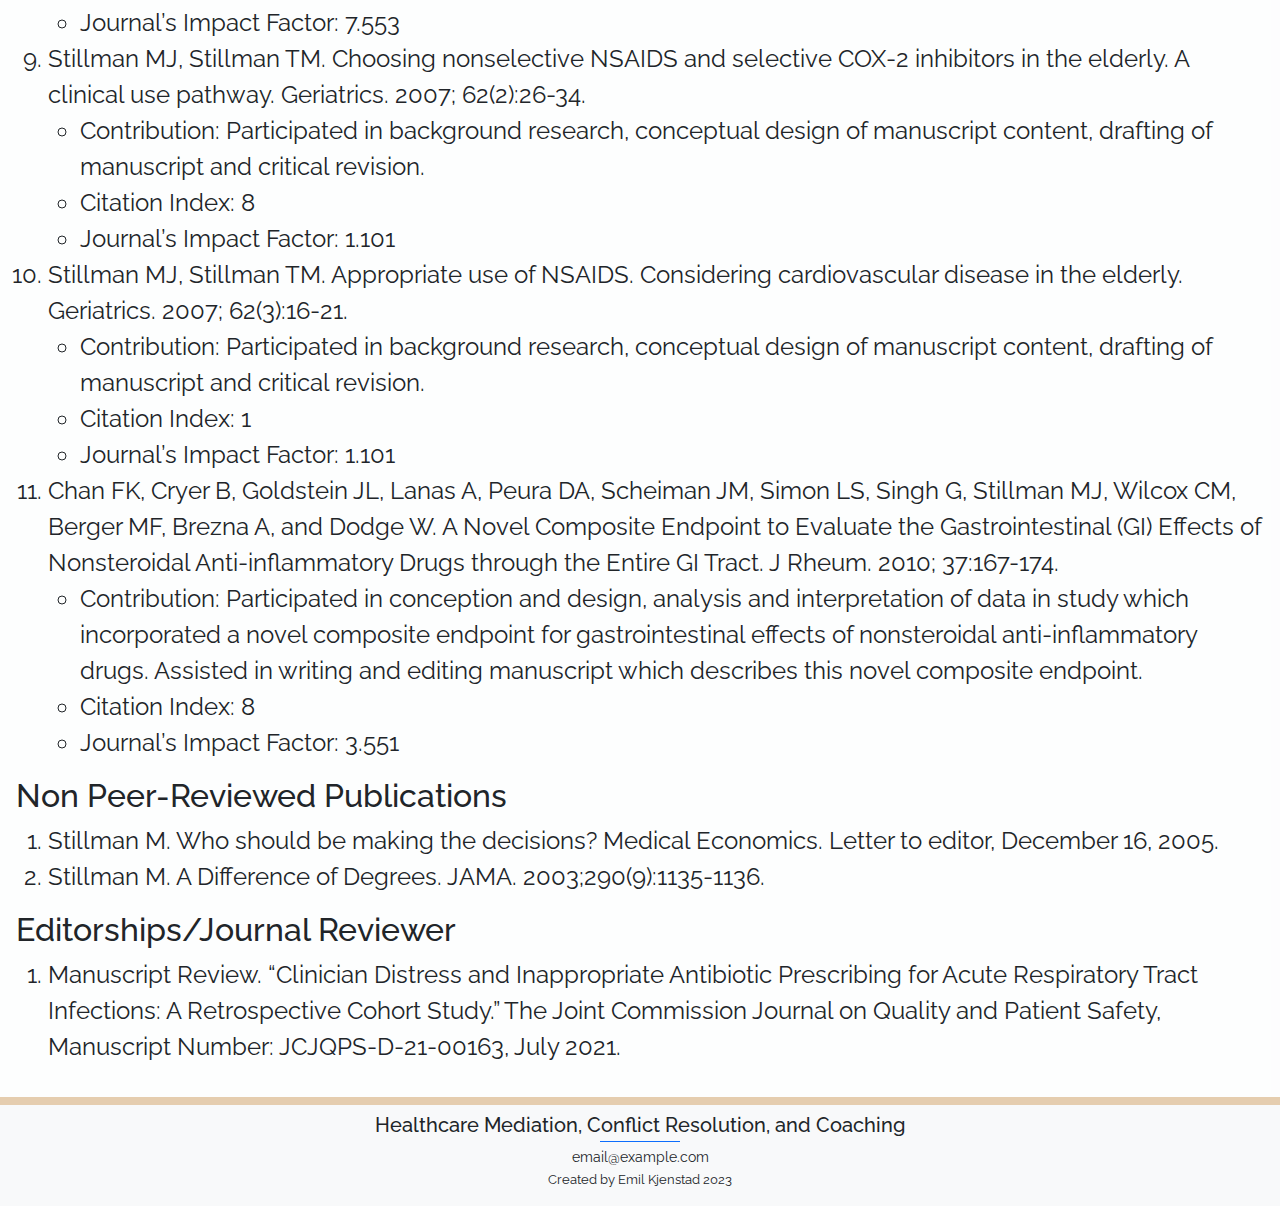
==== commit b36fe39b: "beautify" ====
--- a/about.html
+++ b/about.html
@@ -84,7 +84,7 @@
     <!-- LANDING -->
     <header id="sectionLanding" class="masthead vertical-center text-center">
       
-      <div id=""              class="position-absolute top-0 start-0 w-100 h-100 paralaxMasthead" style="filter: blur(10px);"></div> <!-- img -->
+      <div id=""              class="position-absolute top-0 start-0 w-100 h-100 parallaxMasthead" style="filter: blur(10px);"></div> <!-- img -->
       <div id="mast-gradient" class="position-absolute top-0 start-0 w-100 h-100 bg-landing" style="z-index: 1;"></div> <!-- Gradient -->
 
       <!-- Button -->
@@ -95,7 +95,7 @@
       </div>
 
       <!-- Marty -->
-      <div id="landing-marty" class="start-60 bottom-0">
+      <div id="landing-marty" class="end-0 bottom-0">
         <img class="" src="static/assets/img/Hero-Portrait.png" alt="">
       </div>
       
@@ -120,7 +120,7 @@
 
           <div class="row">
             <div class="col">
-              <a href="./index.html" class="btn btn-secondary">Go Back</a>
+              <a href="./index.html" class="btn btn-primary">Go Back</a>
             </div>
           </div>
           
--- a/static/css/style.css
+++ b/static/css/style.css
@@ -1,5 +1,7 @@
-.service-icon {
-  width: 5%;
+/* RESUME */
+.blockquote span:before,
+.blockquote span:after {
+ content: '"';
 }
 
 .resume-section:not(:first-child) {
@@ -12,21 +14,16 @@
   margin-bottom: 1rem;
 }
 
+
+/* GENERAL */
 .bg-gradient-light {
   background:         rgba(255, 255, 255, 0.5);
   box-shadow: 0 0 40px 40px rgba(255,255,255, 0.5);
 }
 
-.bio-img {
-  height: 500px;
-}
-.bio-img, .bio-img img {
-  margin: auto;
-}
-.bio-img img {
-  height: 100%;
-}
-/* GENERAL */
+.service-icon {
+  width: 5%;
+}
 .phone {
   display: none;
 }
@@ -49,6 +46,91 @@
   align-items: center;
 }
 
+.page-section, .footer {
+  border-top: 0.5rem solid var(--bs-secondary);
+}
+.service:not(:first-child) {
+  border-top: 0.375rem solid #e0dcc8;
+}
+
+.page-section h1 {
+  margin-top: 0;
+  margin-bottom: 1rem;
+  text-align: center;
+}
+
+.page-section h2.section-heading {
+  font-size: 2.5rem;
+  margin-top: 0;
+  margin-bottom: 1rem;
+}
+
+.page-section h3.section-subheading {
+  font-size: 1rem;
+  font-weight: 400;
+  font-style: italic;
+  margin-bottom: 4rem;
+}
+
+hr.divider {
+  height: 300px;
+  max-width: 5rem;
+  margin: 1.5rem auto;
+  background-color: var(--bs-primary);
+  opacity: 1;
+}
+
+.text-justify {
+  text-align: justify;
+}
+
+/* SERVICE */
+#sectionService .row:nth-child(even) {
+  flex-direction: row-reverse;
+}
+
+#sectionService > .row > * {
+  padding: 0;
+}
+
+.service-img {
+  min-height: 400px; /* Set a specific height */
+  background-position: center;
+  background-repeat: no-repeat;
+  background-size: cover;
+
+  background-attachment: scroll !important;
+}
+
+.service-item {
+  font-size: larger;
+  padding: 64px !important;
+}
+
+.service-item > * {
+  margin-bottom: 1.5rem !important;
+}
+
+.service-item > a {
+  text-decoration: none;
+  color: black;
+  font-weight: 700;
+}
+
+.service-item > a::after {
+  content: " \2192";
+  transition: 1s;
+}
+
+.service-item > a:hover {
+  color: var(--bs-blue);
+}
+
+.service-item > a:hover::after {
+  margin-left: 2rem;
+}
+
+/* BIO */
 .bio-content {
   width: 100%;
   height: 500px;
@@ -71,91 +153,6 @@
   background-color: #AAAAAA;
 }
 
-.page-section, .footer {
-  border-top: 0.5rem solid var(--bs-secondary);
-}
-.service:not(:first-child) {
-  border-top: 0.375rem solid #e0dcc8;
-}
-
-.page-section h1 {
-  margin-top: 0;
-  margin-bottom: 1rem;
-  text-align: center;
-}
-
-.page-section h2.section-heading {
-  font-size: 2.5rem;
-  margin-top: 0;
-  margin-bottom: 1rem;
-}
-
-.page-section h3.section-subheading {
-  font-size: 1rem;
-  font-weight: 400;
-  font-style: italic;
-  margin-bottom: 4rem;
-}
-
-hr.divider {
-  height: 300px;
-  max-width: 5rem;
-  margin: 1.5rem auto;
-  background-color: var(--bs-primary);
-  opacity: 1;
-}
-
-.text-justify {
-  text-align: justify;
-}
-
-/* SERVICE */
-#sectionService .row:nth-child(even) {
-  flex-direction: row-reverse;
-}
-
-#sectionService > .row > * {
-  padding: 0;
-}
-
-.service-img {
-  min-height: 400px; /* Set a specific height */
-  background-position: center;
-  background-repeat: no-repeat;
-  background-size: cover;
-
-  background-attachment: scroll !important;
-}
-
-.service-item {
-  font-size: larger;
-  padding: 64px !important;
-}
-
-.service-item > * {
-  margin-bottom: 1.5rem !important;
-}
-
-.service-item > a {
-  text-decoration: none;
-  color: black;
-  font-weight: 700;
-}
-
-.service-item > a::after {
-  content: " \2192";
-  transition: 1s;
-}
-
-.service-item > a:hover {
-  color: var(--bs-blue);
-}
-
-.service-item > a:hover::after {
-  margin-left: 2rem;
-}
-
-/* BIO */
 #bio_container {
   padding: 3rem;
   width: 75vw;
@@ -172,16 +169,27 @@
   background-image: url("../assets/img/Hero-Portrait.png");
 }
 
+.bio-img {
+  height: 500px;
+}
+.bio-img, .bio-img img {
+  margin: auto;
+}
+.bio-img img {
+  height: 100%;
+}
+
+
 /*  PARALAX */
 .parallaxBio {
-  background-image: linear-gradient(90deg, rgba(255, 255, 255, 0.75) 50%, rgba(255, 255, 255, 0.25)), url("../assets/img/bio_img.jpg");
+  background-image: linear-gradient(90deg, rgba(255, 255, 255, 0.75) 50%, rgba(255, 255, 255, 0.25)), url("../assets/img/conference.jpg");
 }
 
 .parallaxTestimonial {
-  background-image: linear-gradient(90deg, rgba(255, 255, 255, 0.75) 50%, rgba(255, 255, 255, 0.25)), url("../assets/img/landing.webp");
-}
-
-.paralaxMasthead {
+  background-image: linear-gradient(90deg, rgba(255, 255, 255, 0.5) 50%, rgba(255, 255, 255, 0.5)), url("../assets/img/landing4.png");
+}
+
+.parallaxMasthead {
   background-image: url("../assets/img/landing6.png");
 }
 
@@ -190,7 +198,7 @@
 }
 
 .parallaxTestimonial, .parallaxBio,
-.paralaxMasthead, .parallaxResume {
+.parallaxMasthead, .parallaxResume {
   min-height: 100%; /* Set a specific height */
   background-attachment: fixed; /* control the parallax scrolling effect */
   background-position: center;
@@ -223,15 +231,11 @@
 .masthead .bg-gradient {
   background-image: linear-gradient(rgba(255, 255, 255, 0.75), rgba(255, 255, 255, 0.75)) !important;
 }
-.start-60 {
-  left: 60%;
-}
+
 
 #landing-marty {
   z-index: 2;
-  overflow: hidden;
   position: absolute;
-  width: 40%;
   height: 95%;
 }
 #landing-marty img {
@@ -243,11 +247,11 @@
 }
 
 #mast-content .row:not(:first-child) {
-  --distance: 149px;
+  --distance: 100px;
   margin-top: var(--distance);
 }
 #mast-content .row:not(:last-child) {
-  --distance: 149px;
+  --distance: 100px;
   margin-bottom: var(--distance);
 }
 
@@ -284,7 +288,6 @@
 }
 
 
-
 /* FOOTER */
 .footer {
   padding-top: 0.5rem;
@@ -296,6 +299,7 @@
   margin: 0;
 }
 
+
 /* CONTACT */
 .contact-image,
 .contact-image img {
@@ -303,6 +307,7 @@
   width: 500px;
 }
 
+
 /* MEDIA */
 @media (max-width: 400px) {
   .bio-img img {
@@ -358,6 +363,10 @@
     font-size: 2rem;
   }
 
+  #landing-marty {
+    overflow: hidden;
+  }
+
   .phone {
     display: block !important;
   }
@@ -415,21 +424,9 @@
     display: none !important;
   }
 }
-
 @media (max-width: 1299px){
   #bio_container {
     width: 100% !important;
     padding: 1rem ;
   }
-}
-
-.bg-nav {
-  background-color: #e5cdaf;
-}
-
-/*
-.blockquote span:before,
-.blockquote span:after {
- content: '"';
-}
-*/+}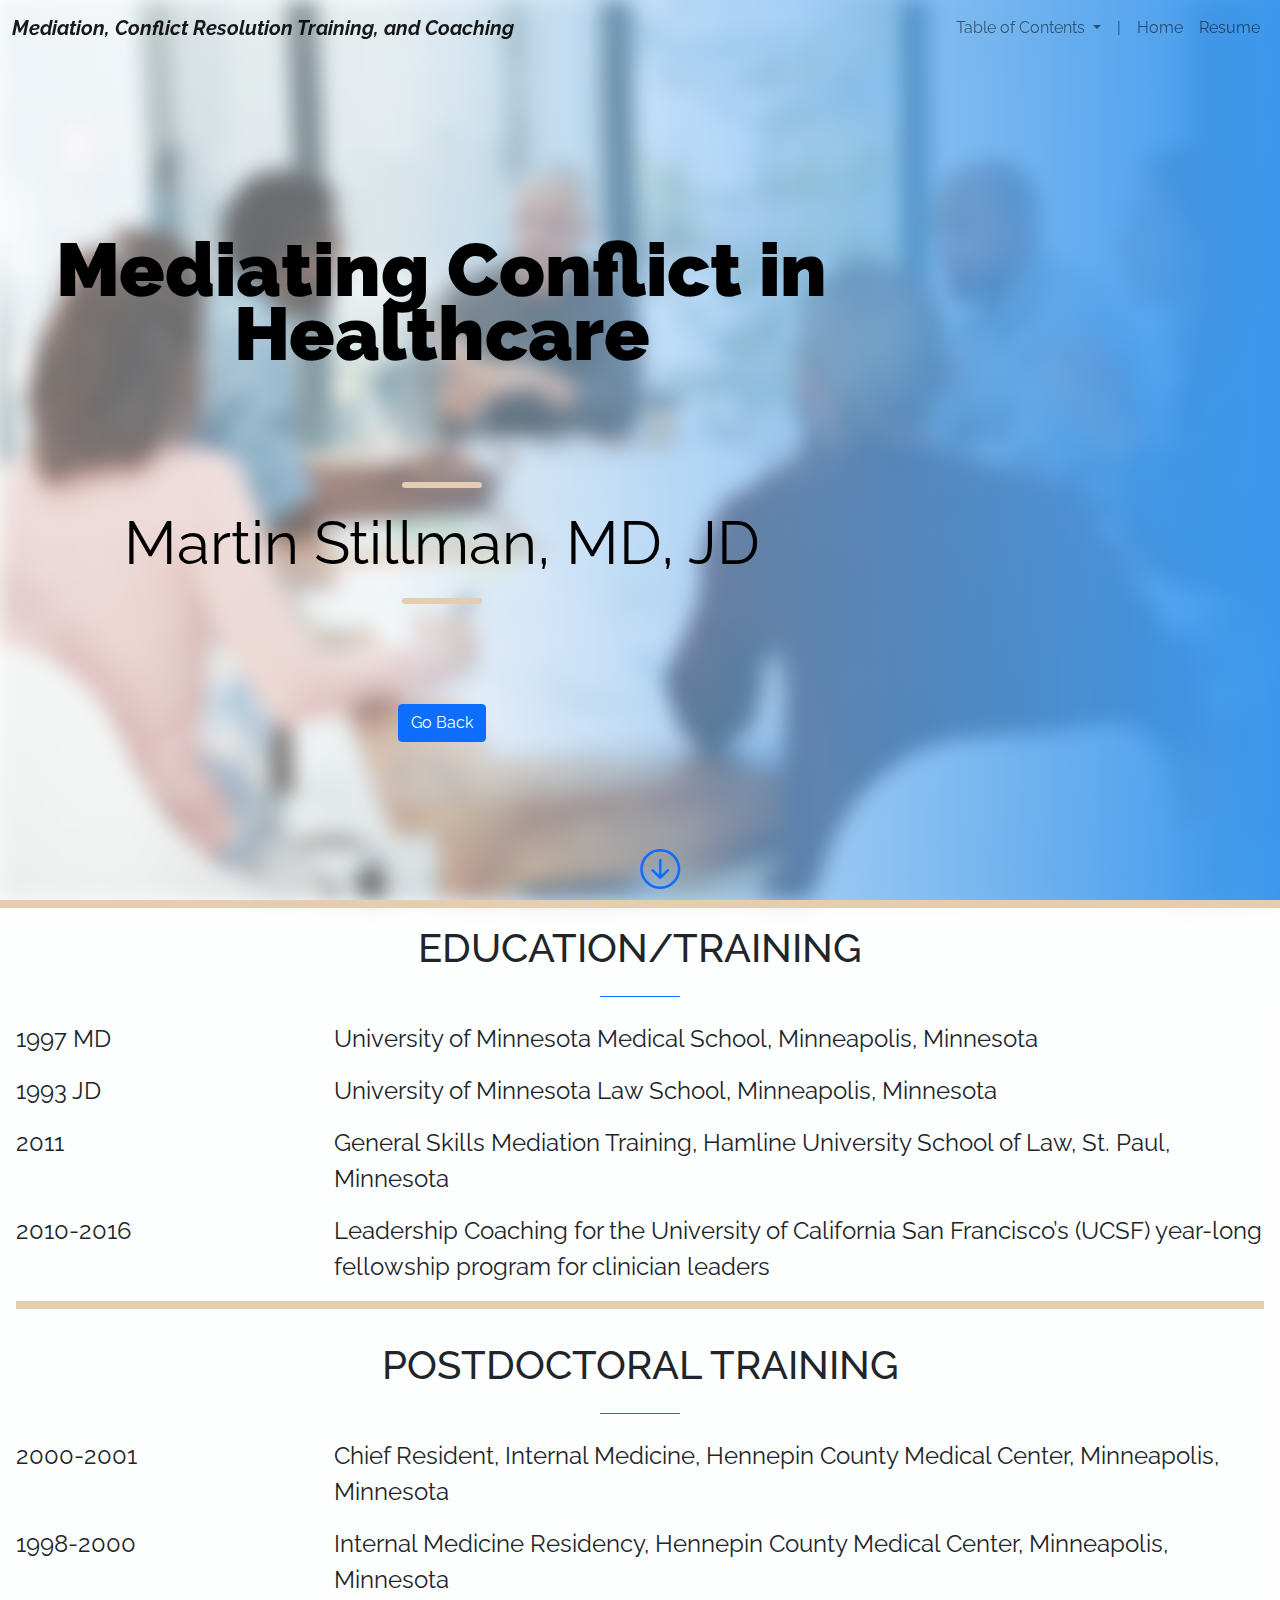
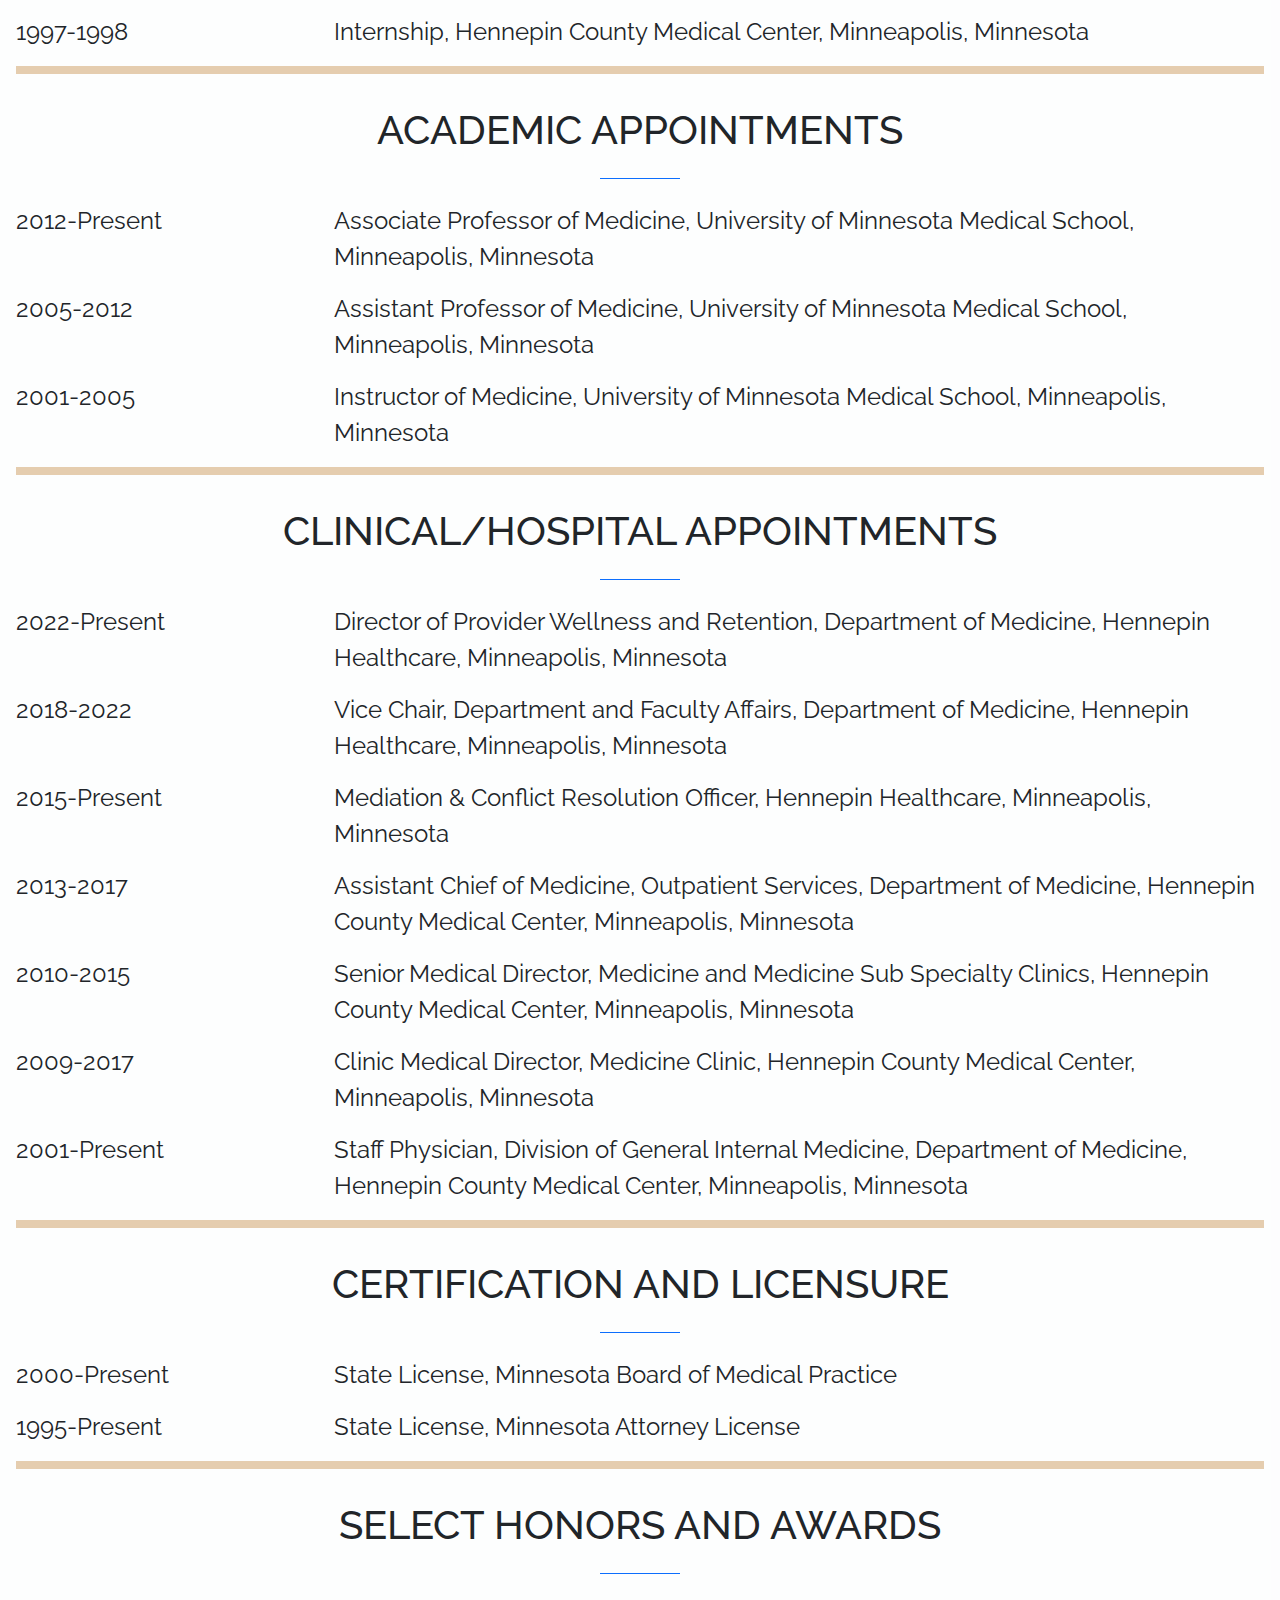
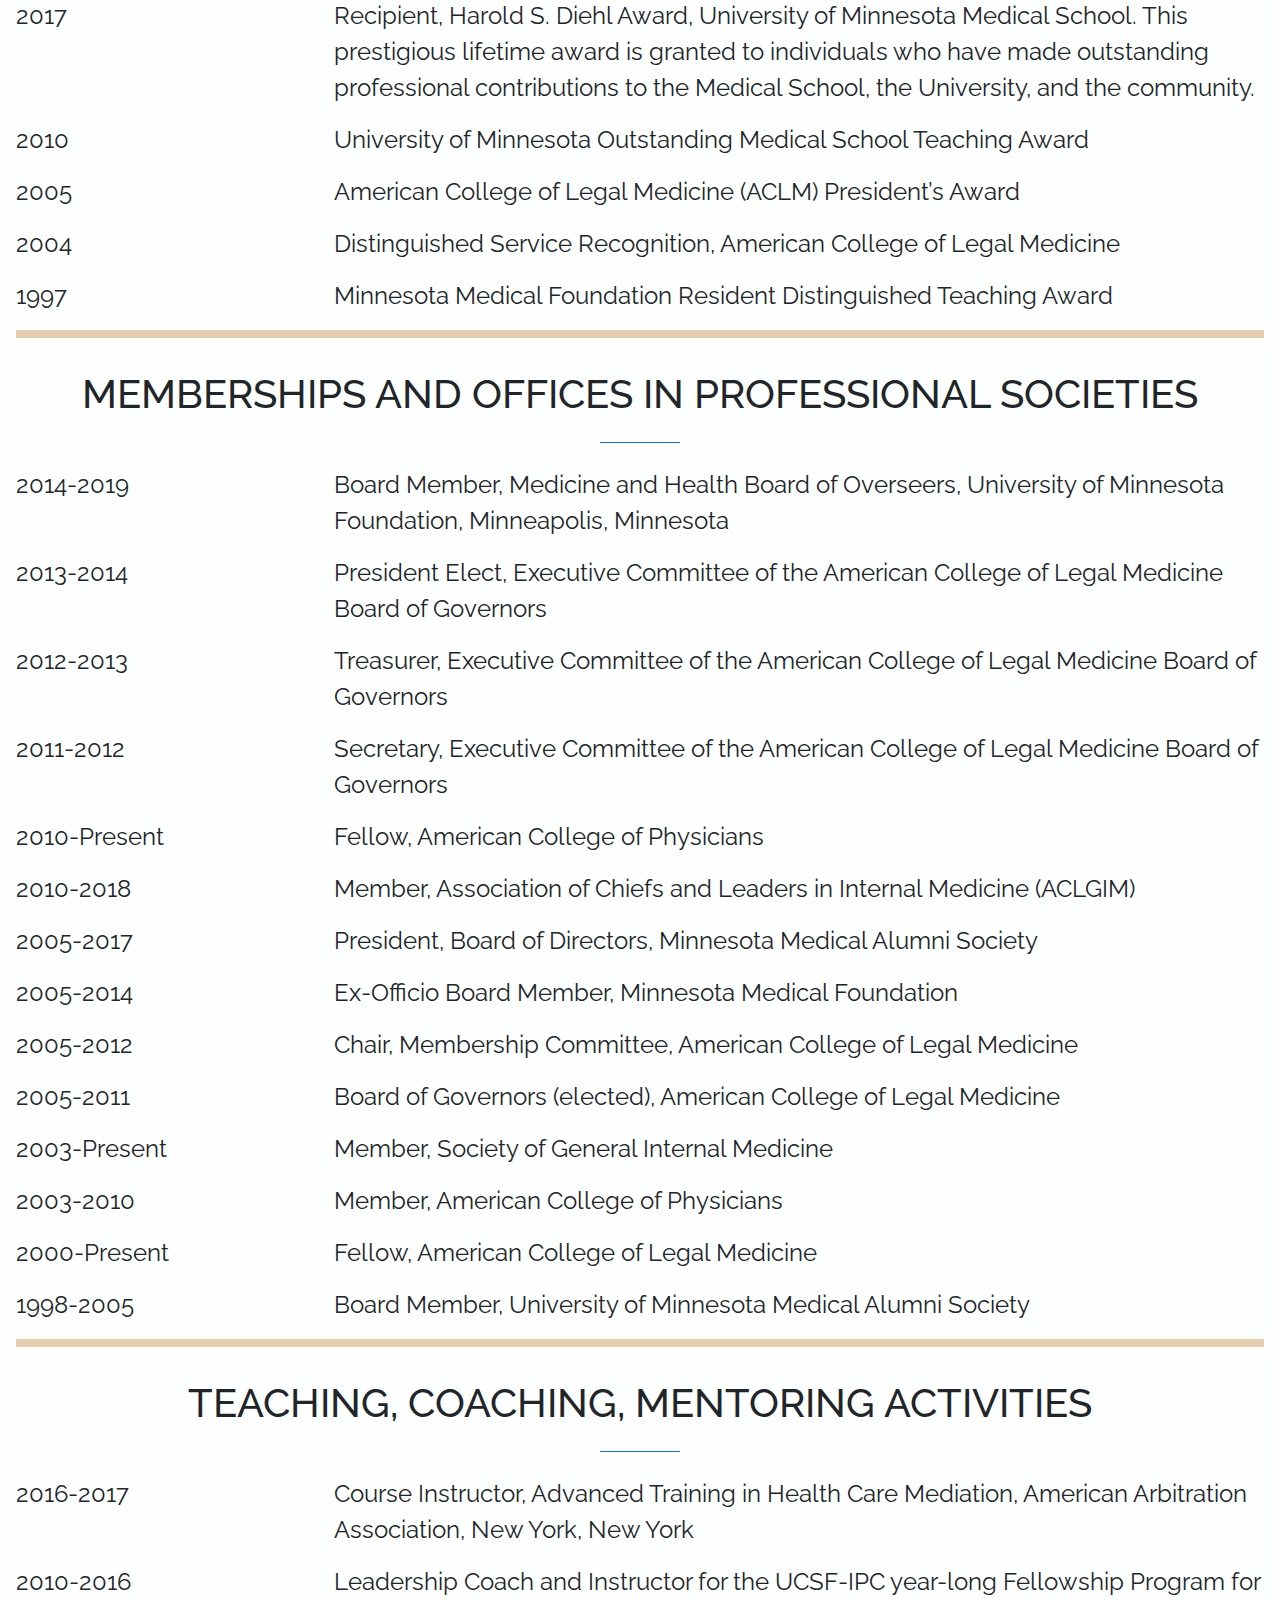
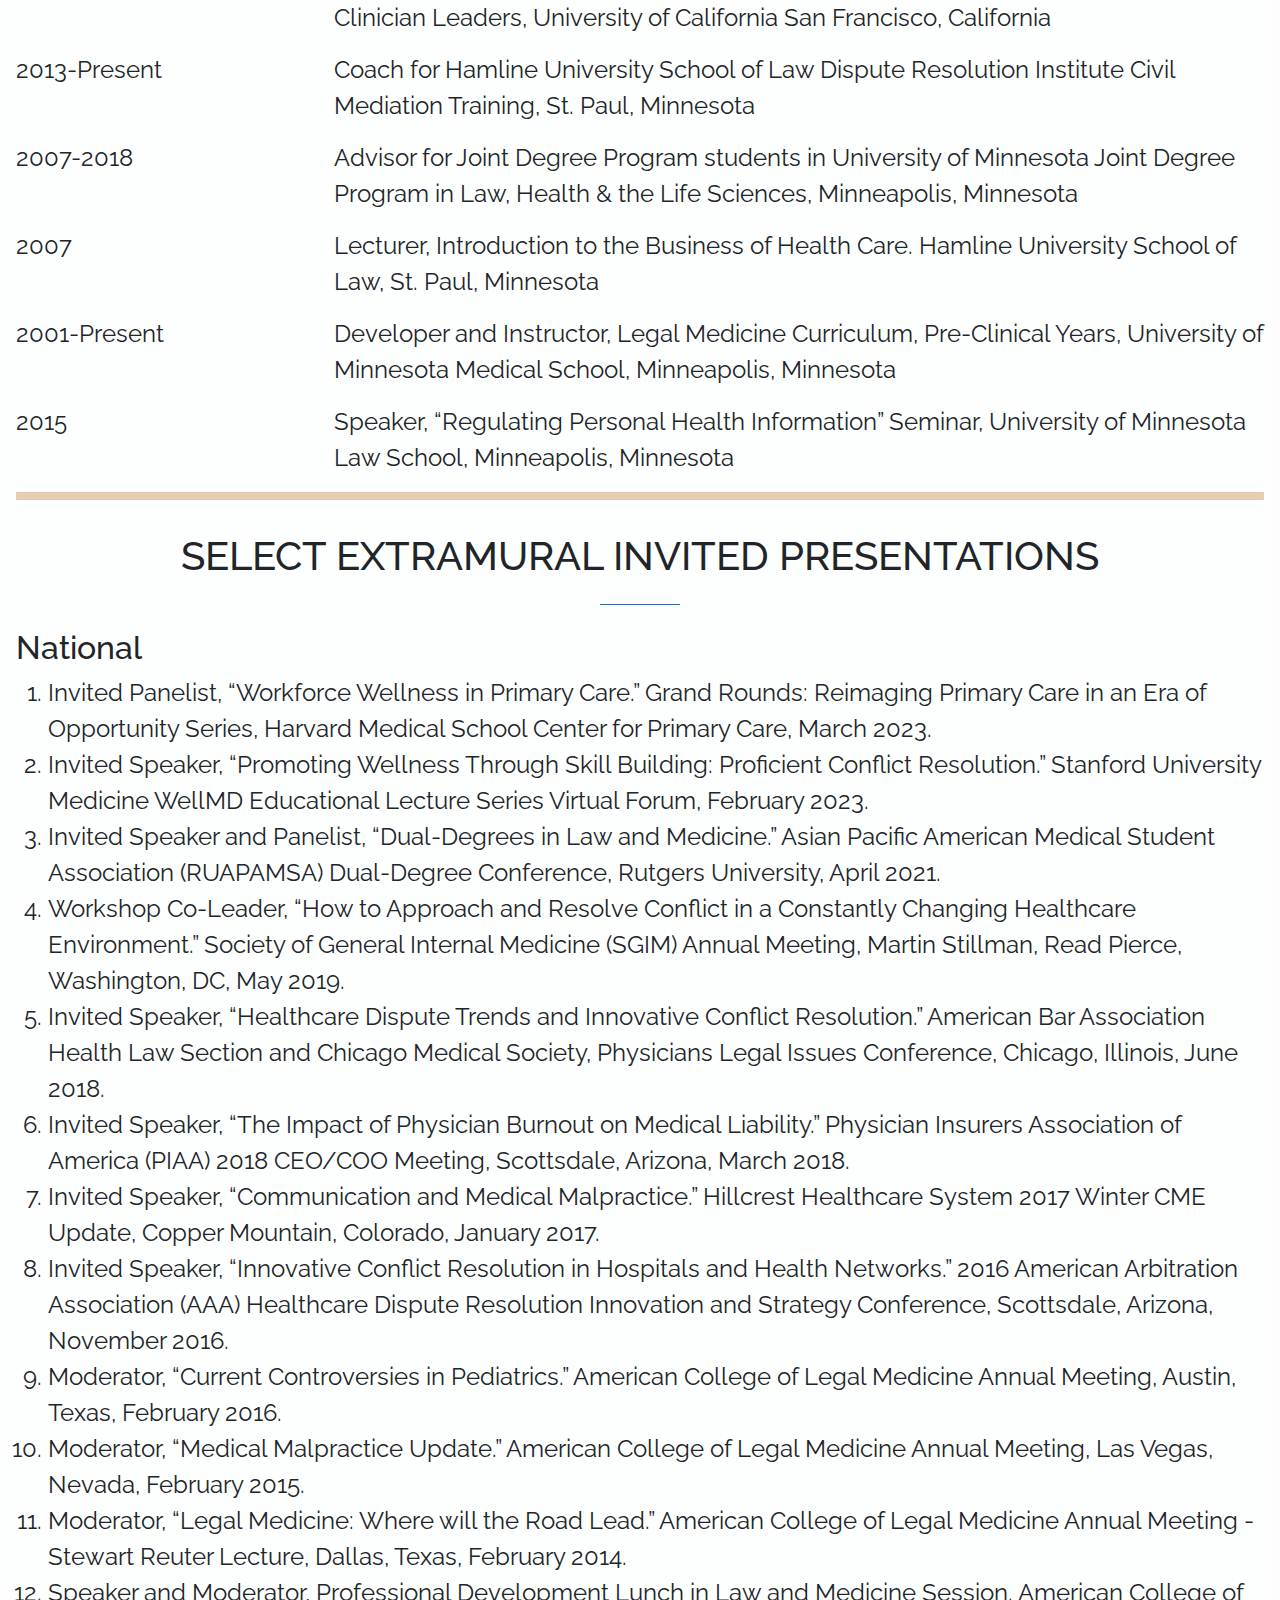
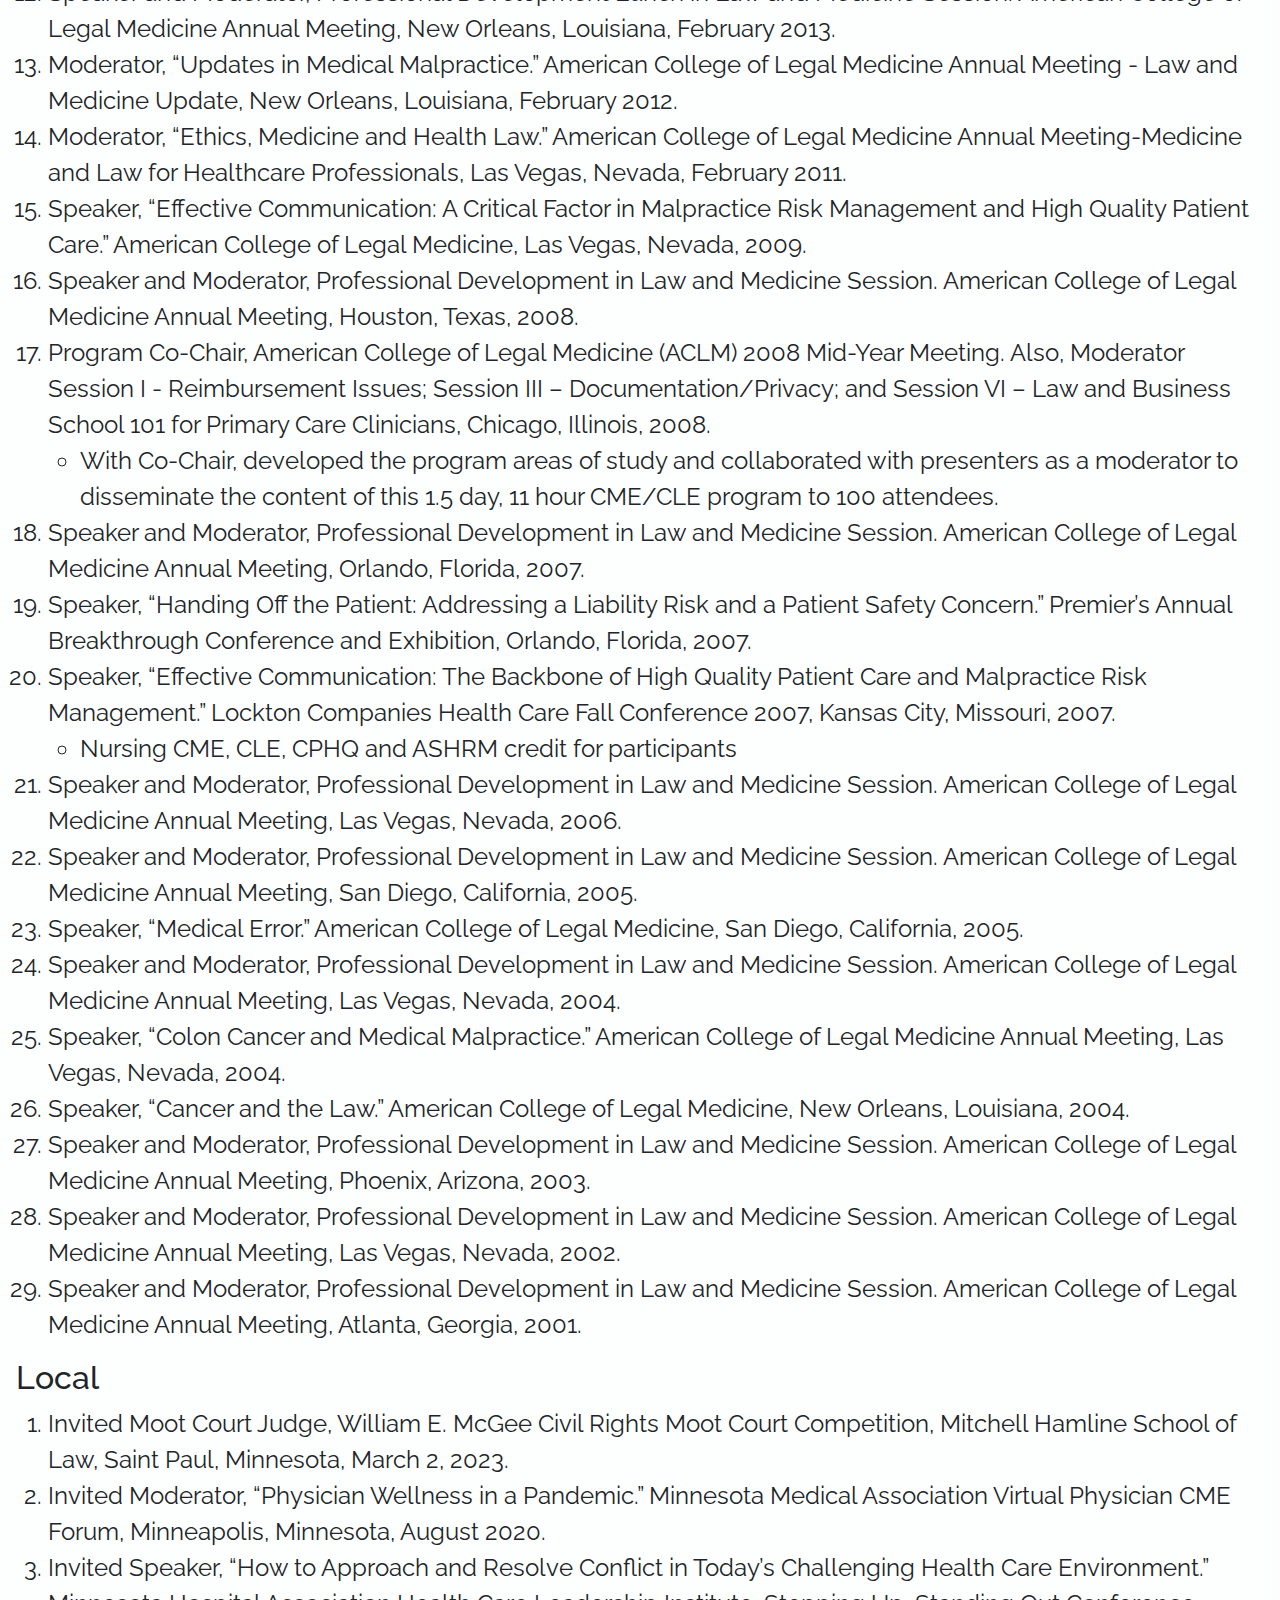
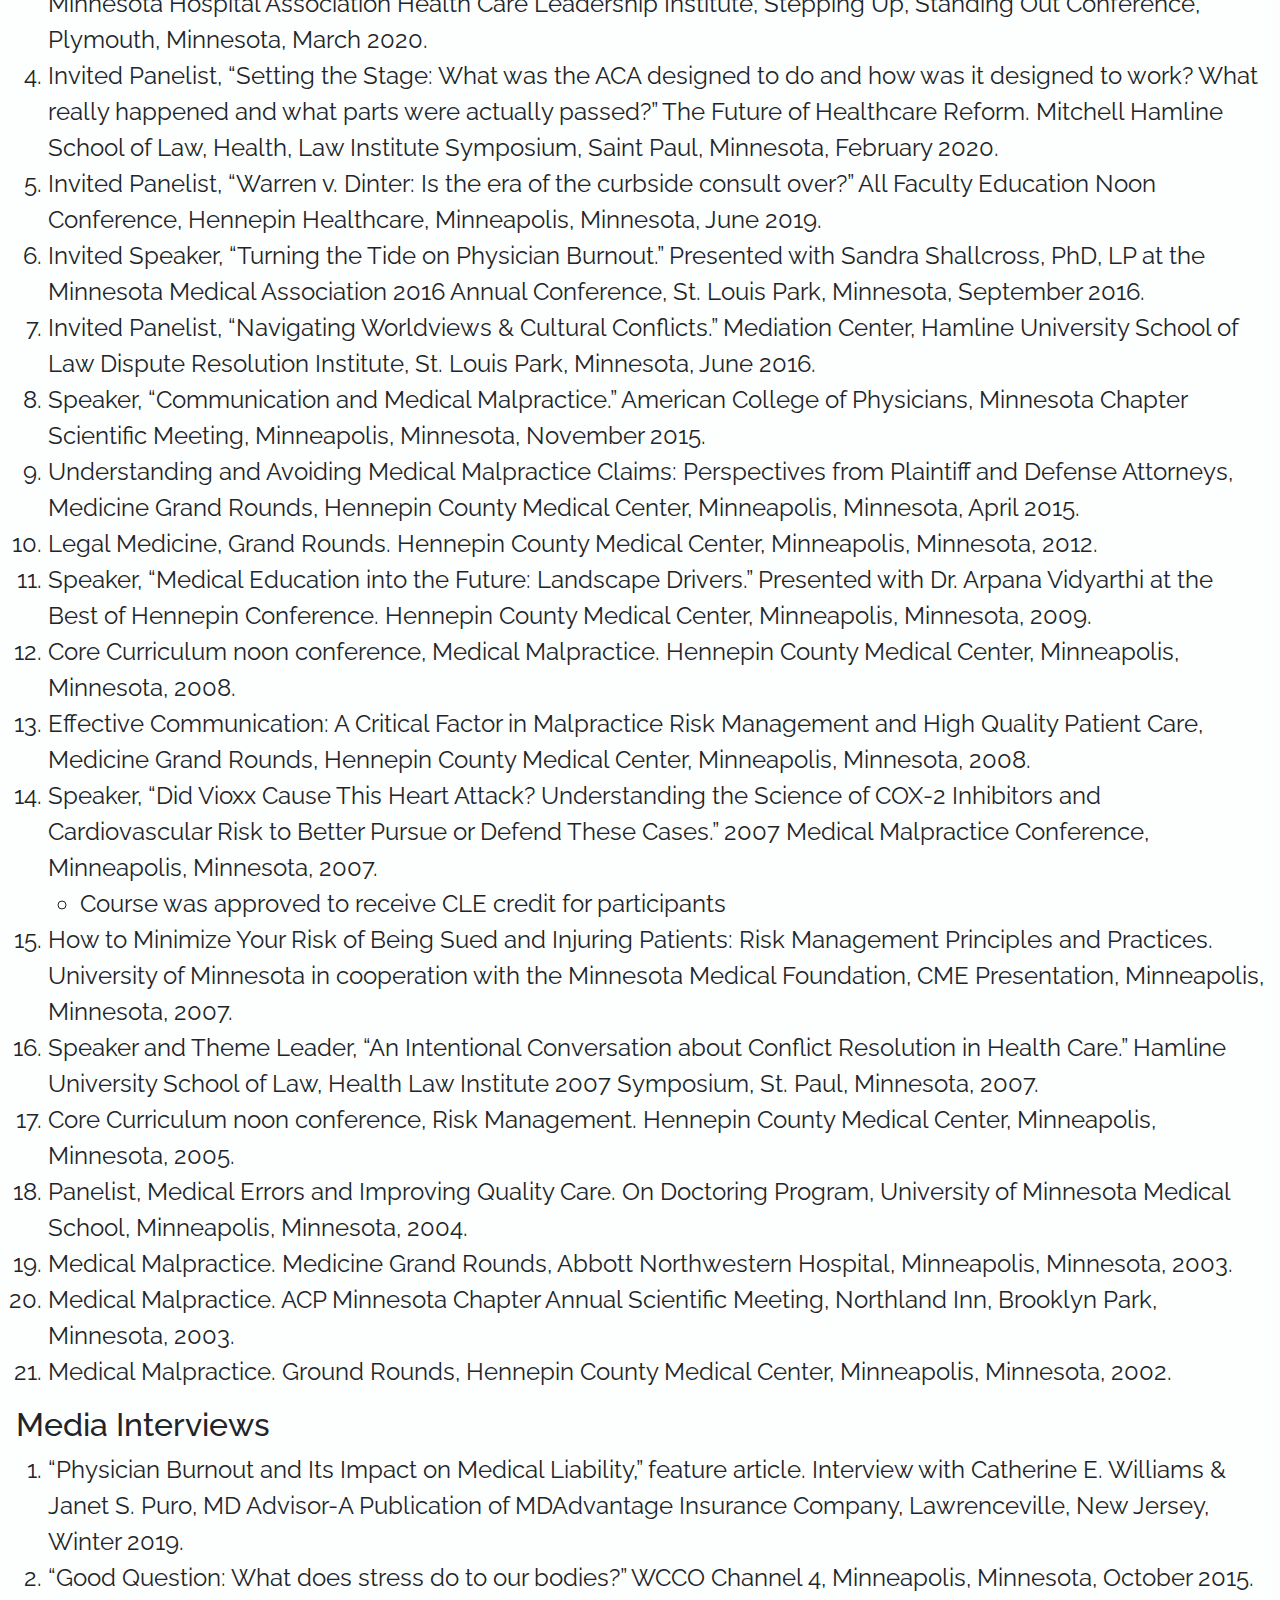
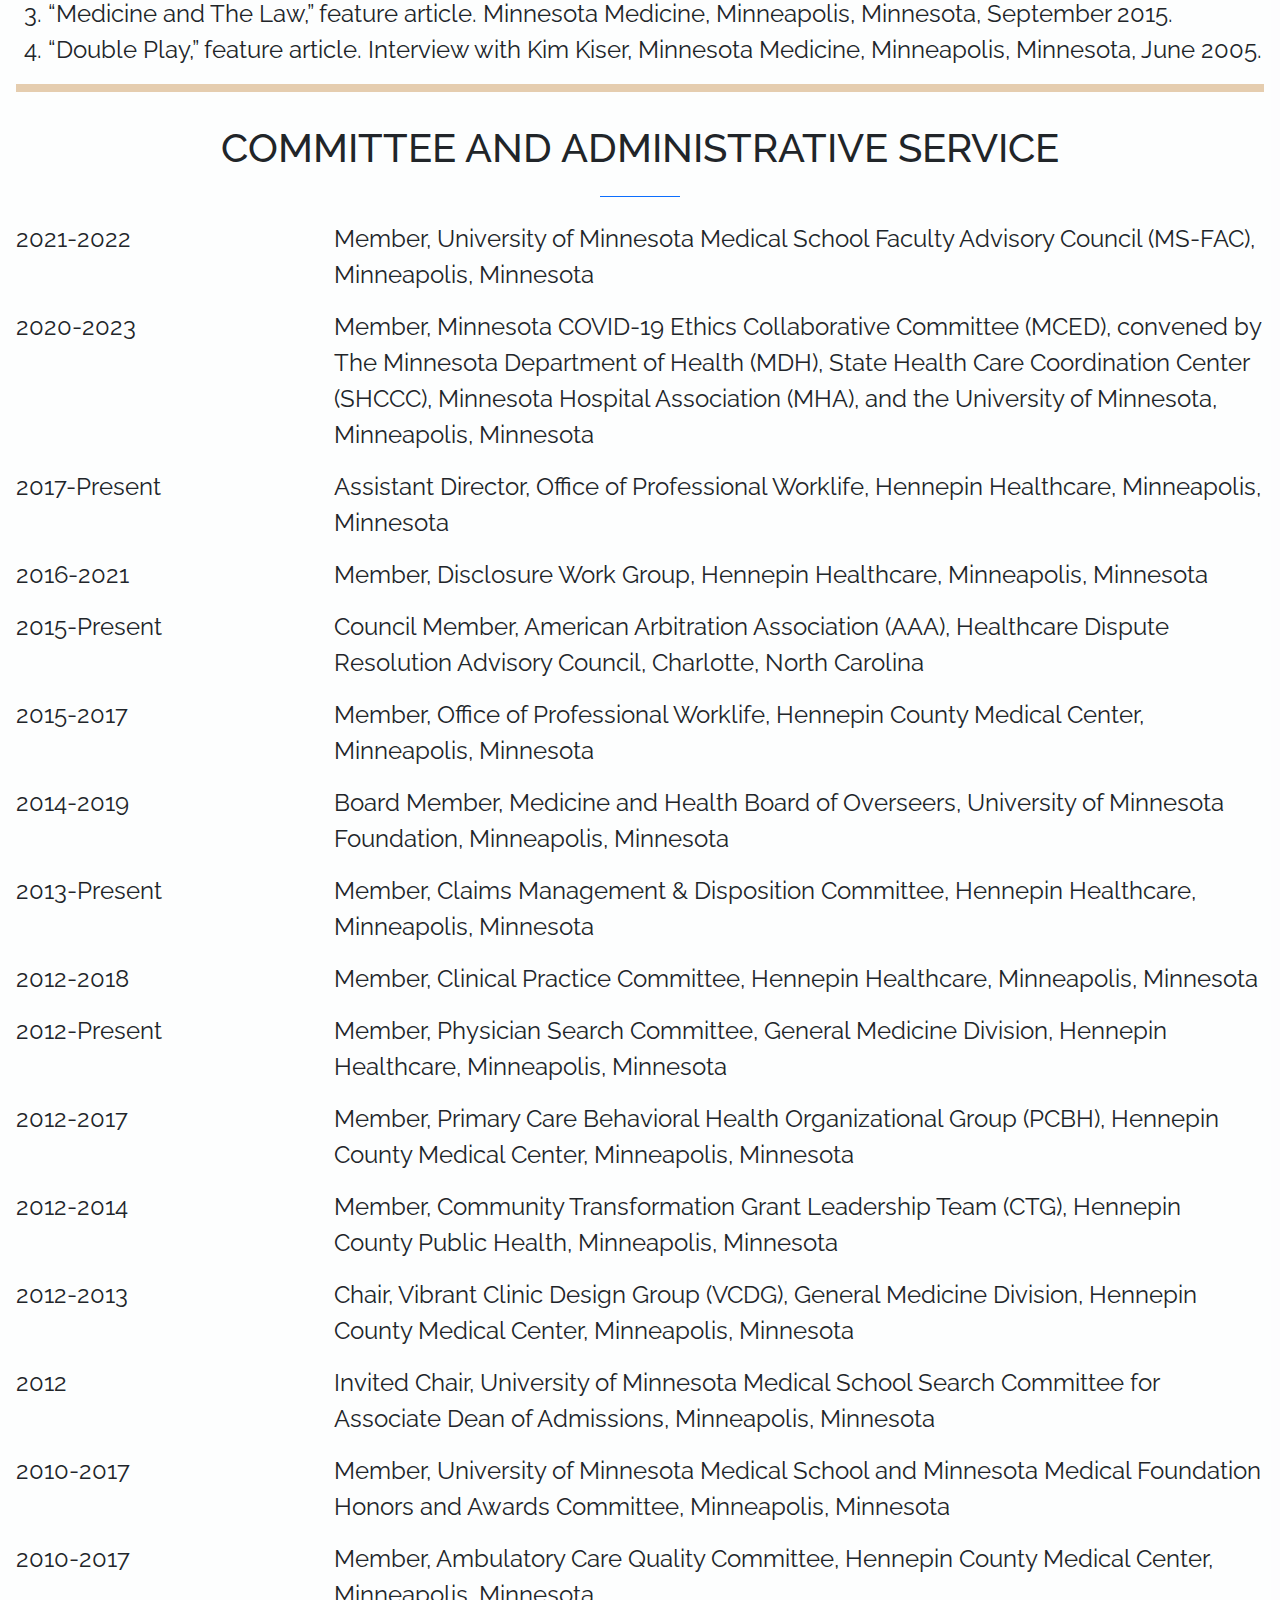
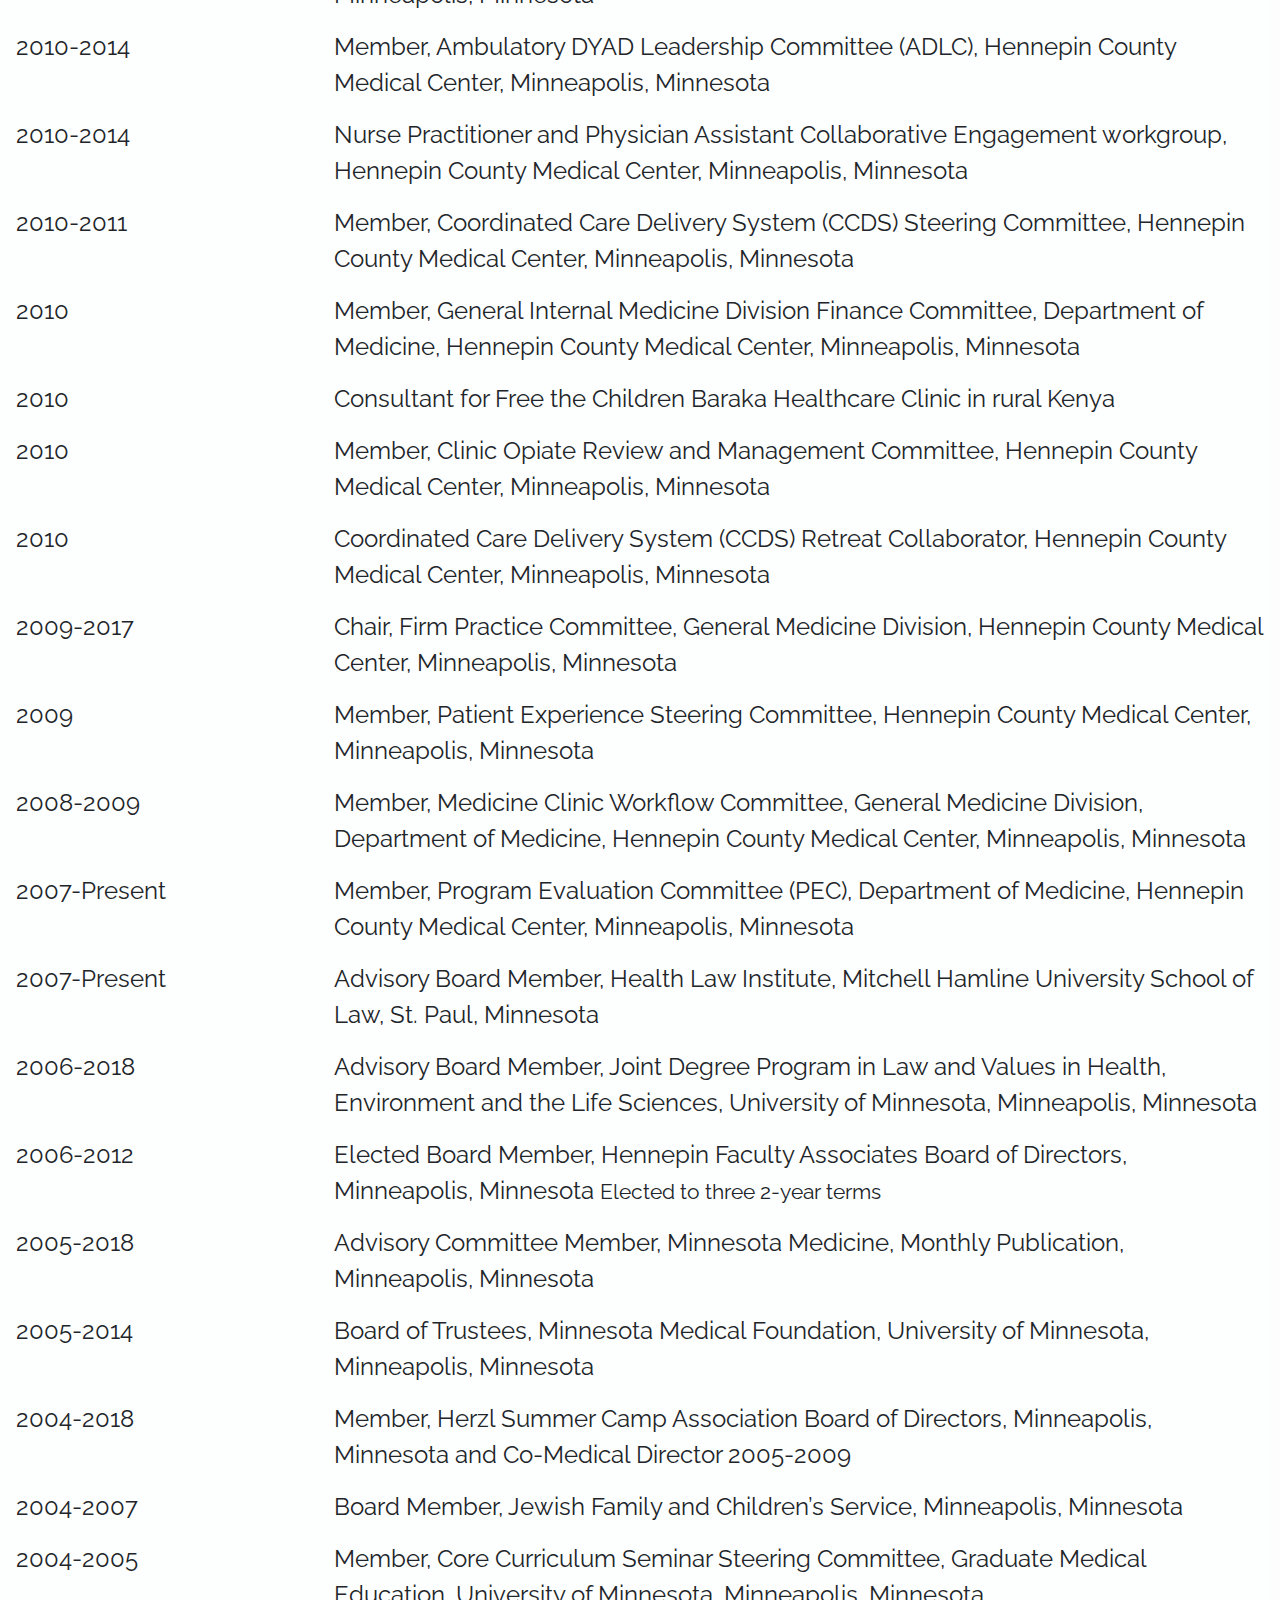
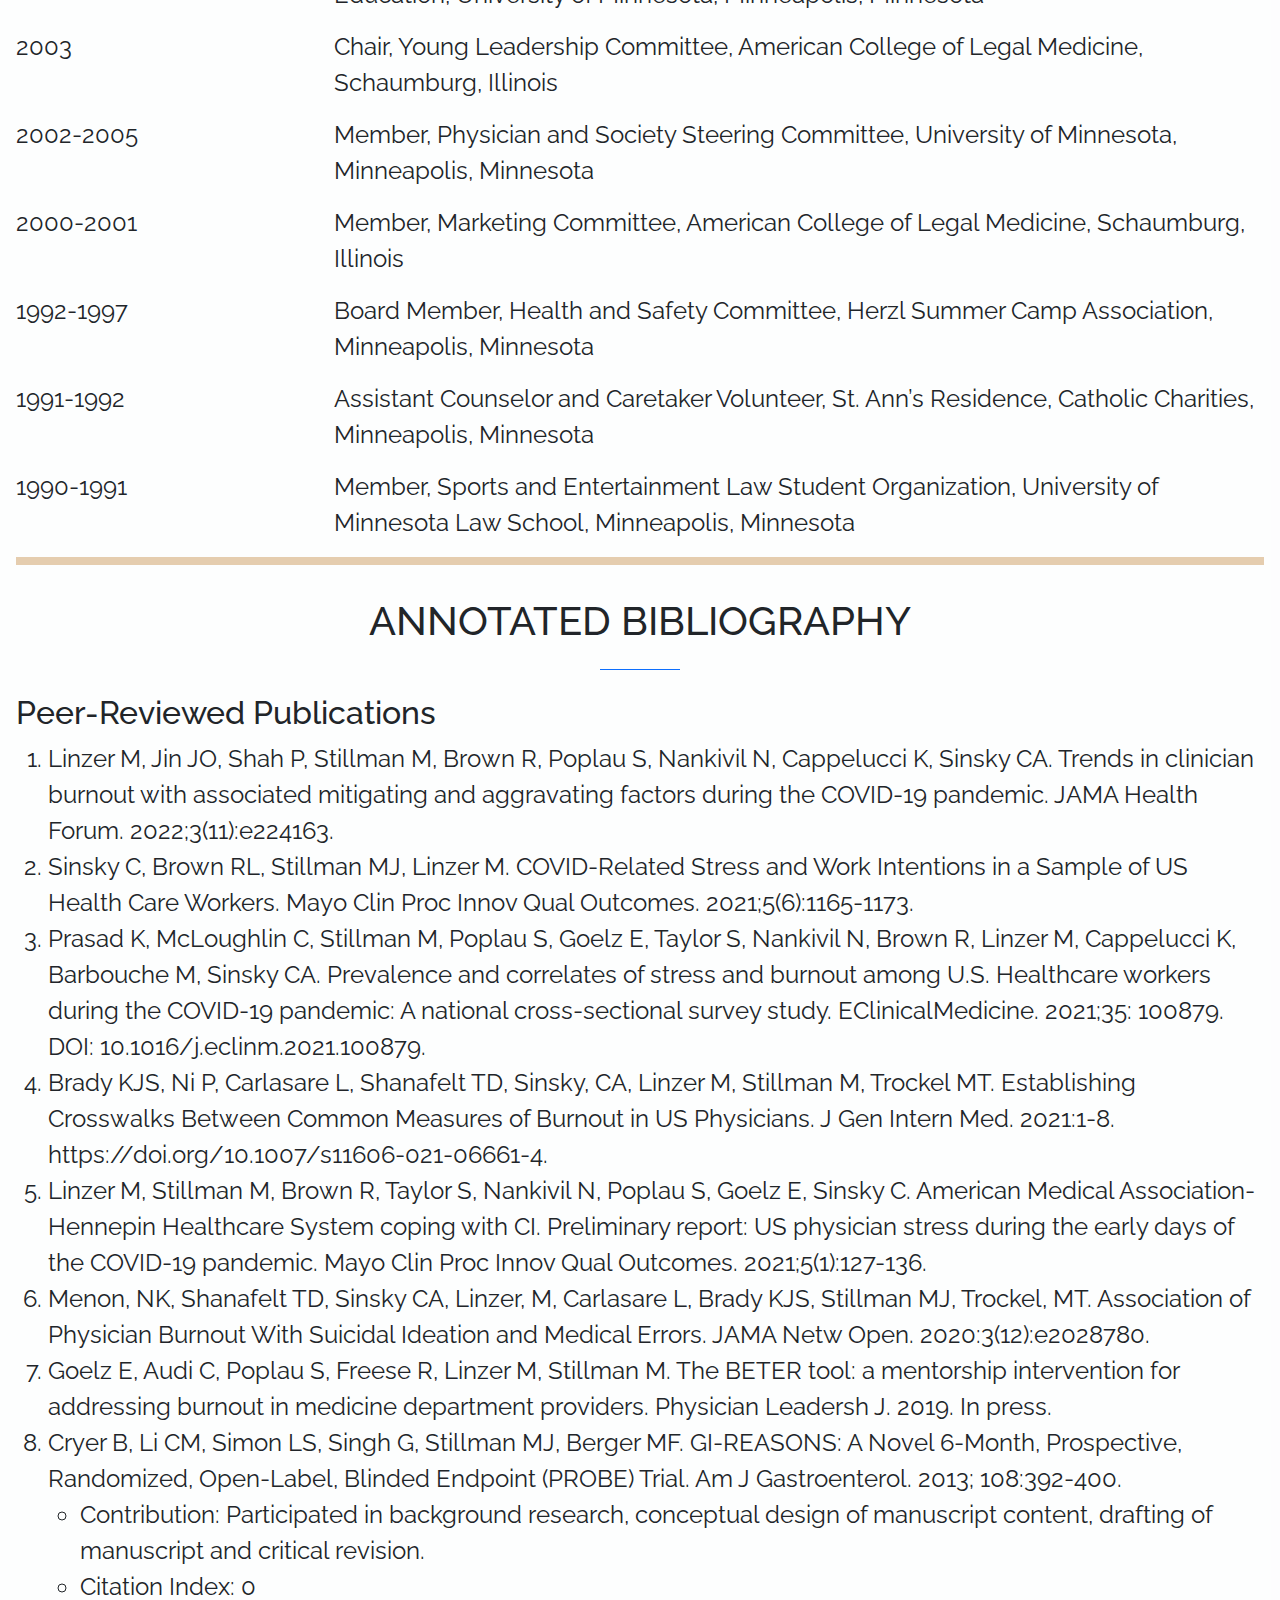
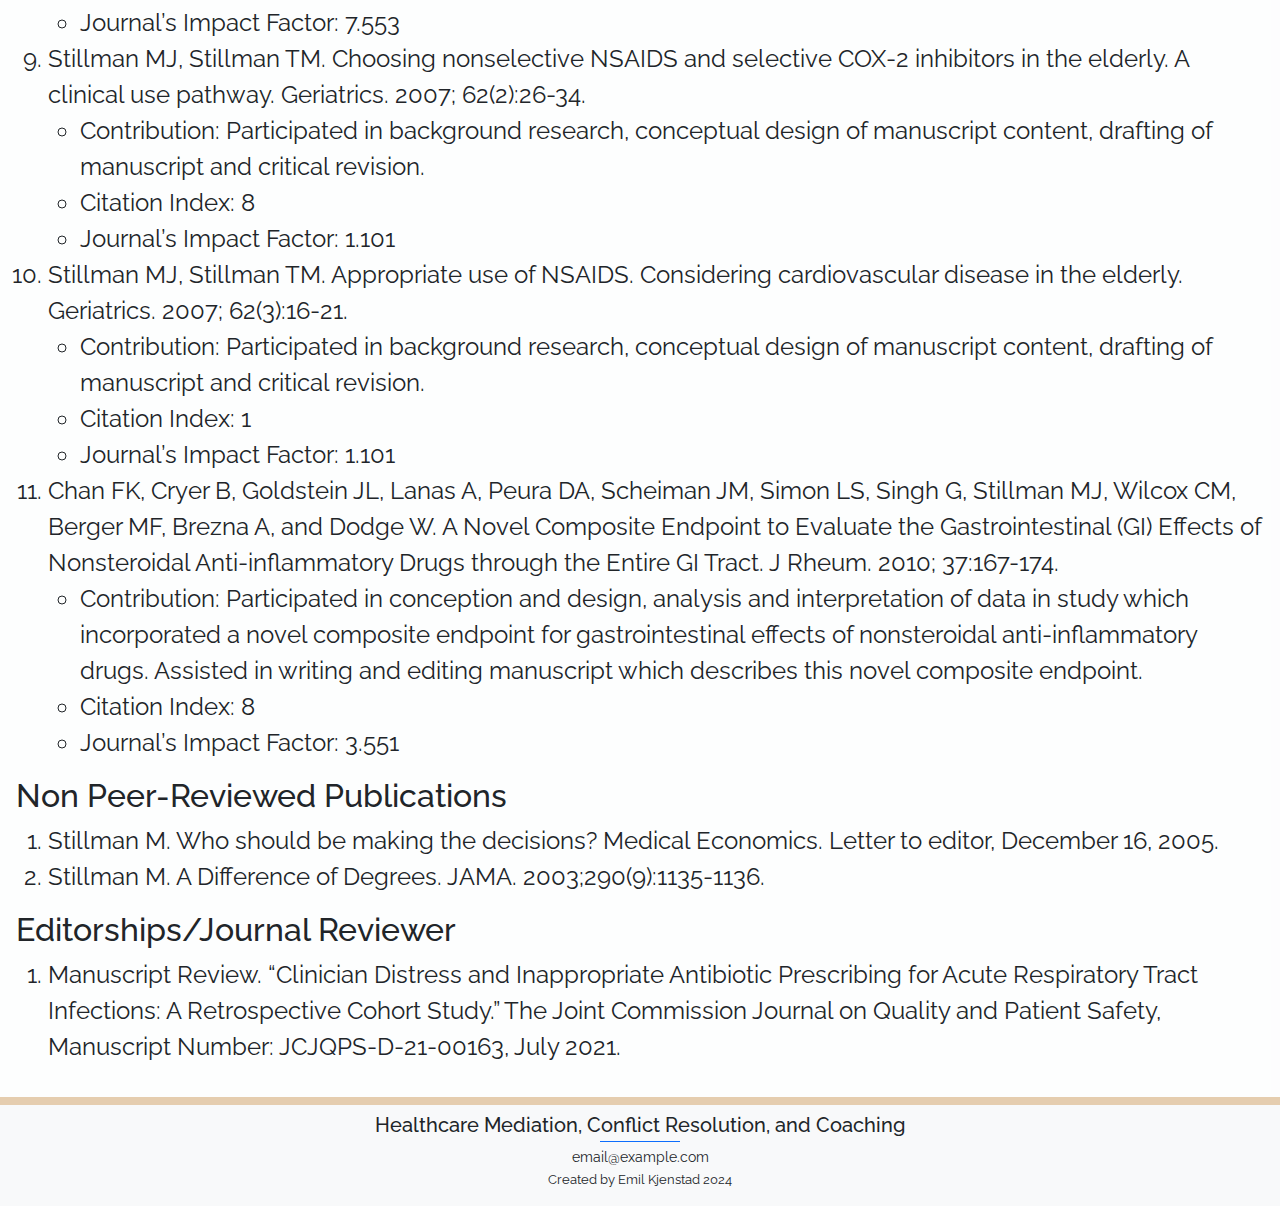
==== commit 6de9ee68: "version-new" ====
--- a/about.html
+++ b/about.html
@@ -140,26 +140,6 @@
 
           <h1>EDUCATION/TRAINING</h1>
           <hr class="divider">
-          
-          <div class="row">
-            <div class="col-3">1997 MD</div>
-            <div class="col">University of Minnesota Medical School, Minneapolis, Minnesota</div>
-          </div>
-
-          <div class="row">
-            <div class="col-3">1993 JD</div>
-            <div class="col">University of Minnesota Law School, Minneapolis, Minnesota</div>
-          </div>
-
-          <div class="row">
-            <div class="col-3">2011</div>
-            <div class="col">General Skills Mediation Training, Hamline University School of Law, St. Paul, Minnesota</div>
-          </div>
-
-          <div class="row">
-            <div class="col-3">2010-2016 </div>
-            <div class="col">Leadership Coaching for the University of California San Francisco’s (UCSF) year-long fellowship program for clinician leaders</div>
-          </div>
 
         </section>
 
@@ -222,7 +202,7 @@
 
           <div class="row">
             <div class="col-3">2018-2022</div>
-            <div class="col">Vice Chair, Office of Department and Faculty Affairs, Department of Medicine, Hennepin Healthcare, Minneapolis, Minnesota</div>
+            <div class="col">Vice Chair, Department and Faculty Affairs, Department of Medicine, Hennepin Healthcare, Minneapolis, Minnesota</div>
           </div>
 
           <div class="row">
@@ -394,7 +374,7 @@
 
           <div class="row">
             <div class="col-3">2010-2016 </div>
-            <div class="col">Leadership Coach and Advisor for the UCSF-IPC year-long Fellowship Program for Clinician Leaders, University of California San Francisco, California</div>
+            <div class="col">Leadership Coach and Instructor for the UCSF-IPC year-long Fellowship Program for Clinician Leaders, University of California San Francisco, California</div>
           </div>
 
           <div class="row">
@@ -786,12 +766,13 @@
         <h5>Healthcare Mediation, Conflict Resolution, and Coaching</h5>
         <hr class="divider bg-primary m-auto my-1">
         <p>email@example.com</p>
-        <small>Created by Emil Kjenstad 2023</small>
+        <small>Created by Emil Kjenstad 2024</small>
 
       </div>
     </footer>
 
     <script src="data.js"></script> <!-- DATA -->
+    <script src="static/js/resume.js"></script> <!-- DATA -->
     <script src="static/js/script.js"></script> <!-- own JavaScript -->
     <script src="static/js/bootstrap.js"></script> <!-- Bootstrap JavaScript -->
 
--- a/static/css/style.css
+++ b/static/css/style.css
@@ -186,7 +186,11 @@
 }
 
 .parallaxTestimonial {
-  background-image: linear-gradient(90deg, rgba(255, 255, 255, 0.5) 50%, rgba(255, 255, 255, 0.5)), url("../assets/img/landing4.png");
+  background-color: #d2dcf4;
+  /*
+  background-color:rgb(224, 220, 200);
+  background-image: linear-gradient(90deg, rgba(255, 255, 255, 0.80) 50%, rgba(255, 255, 255, 0.80)), url("../assets/img/Testimonial.png");
+  */
 }
 
 .parallaxMasthead {
@@ -194,7 +198,7 @@
 }
 
 .parallaxResume {
-  background-image: linear-gradient(90deg, rgba(255, 255, 255, 0.75) 50%, rgba(255, 255, 255, 0.25)), url("../assets/img/res.jpg");
+  background-image: linear-gradient(90deg, rgba(255, 255, 255, 0.75) 50%, rgba(255, 255, 255, 0.75)), url("../assets/img/res.jpg");
 }
 
 .parallaxTestimonial, .parallaxBio,
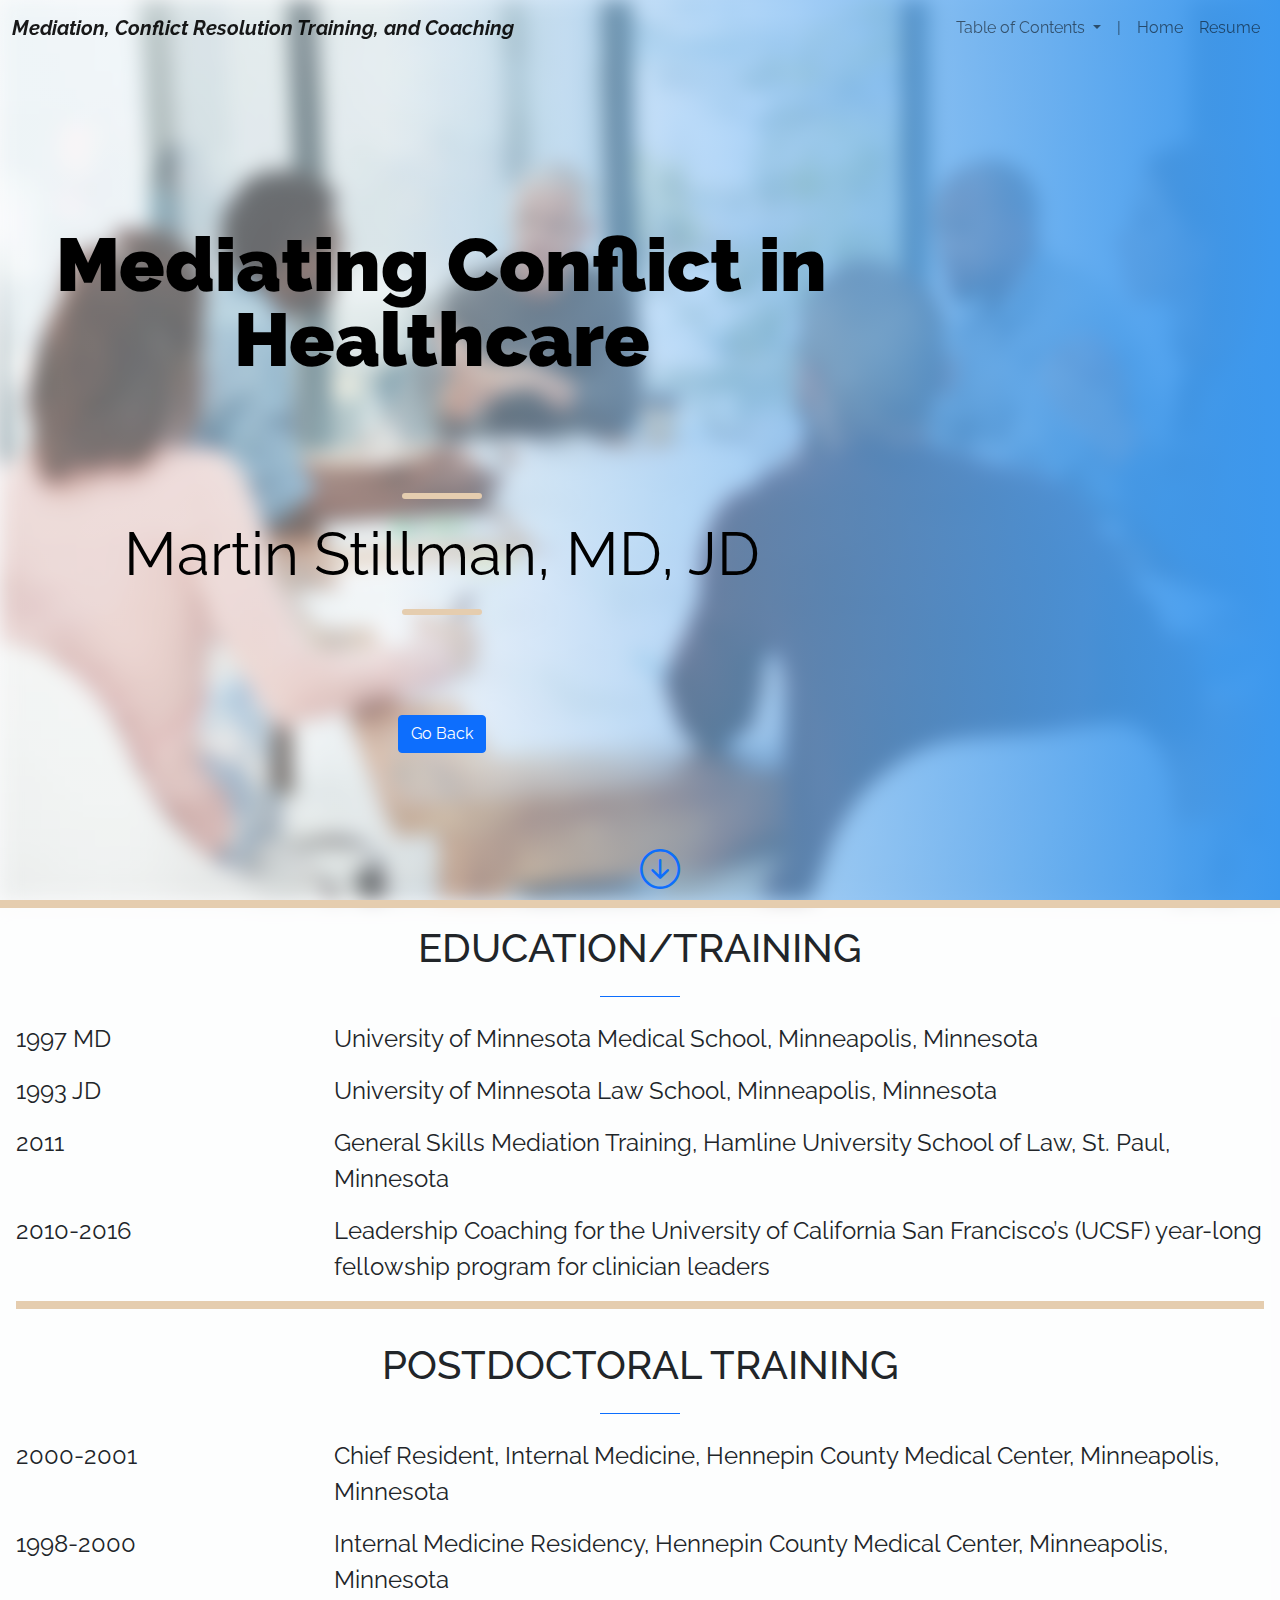
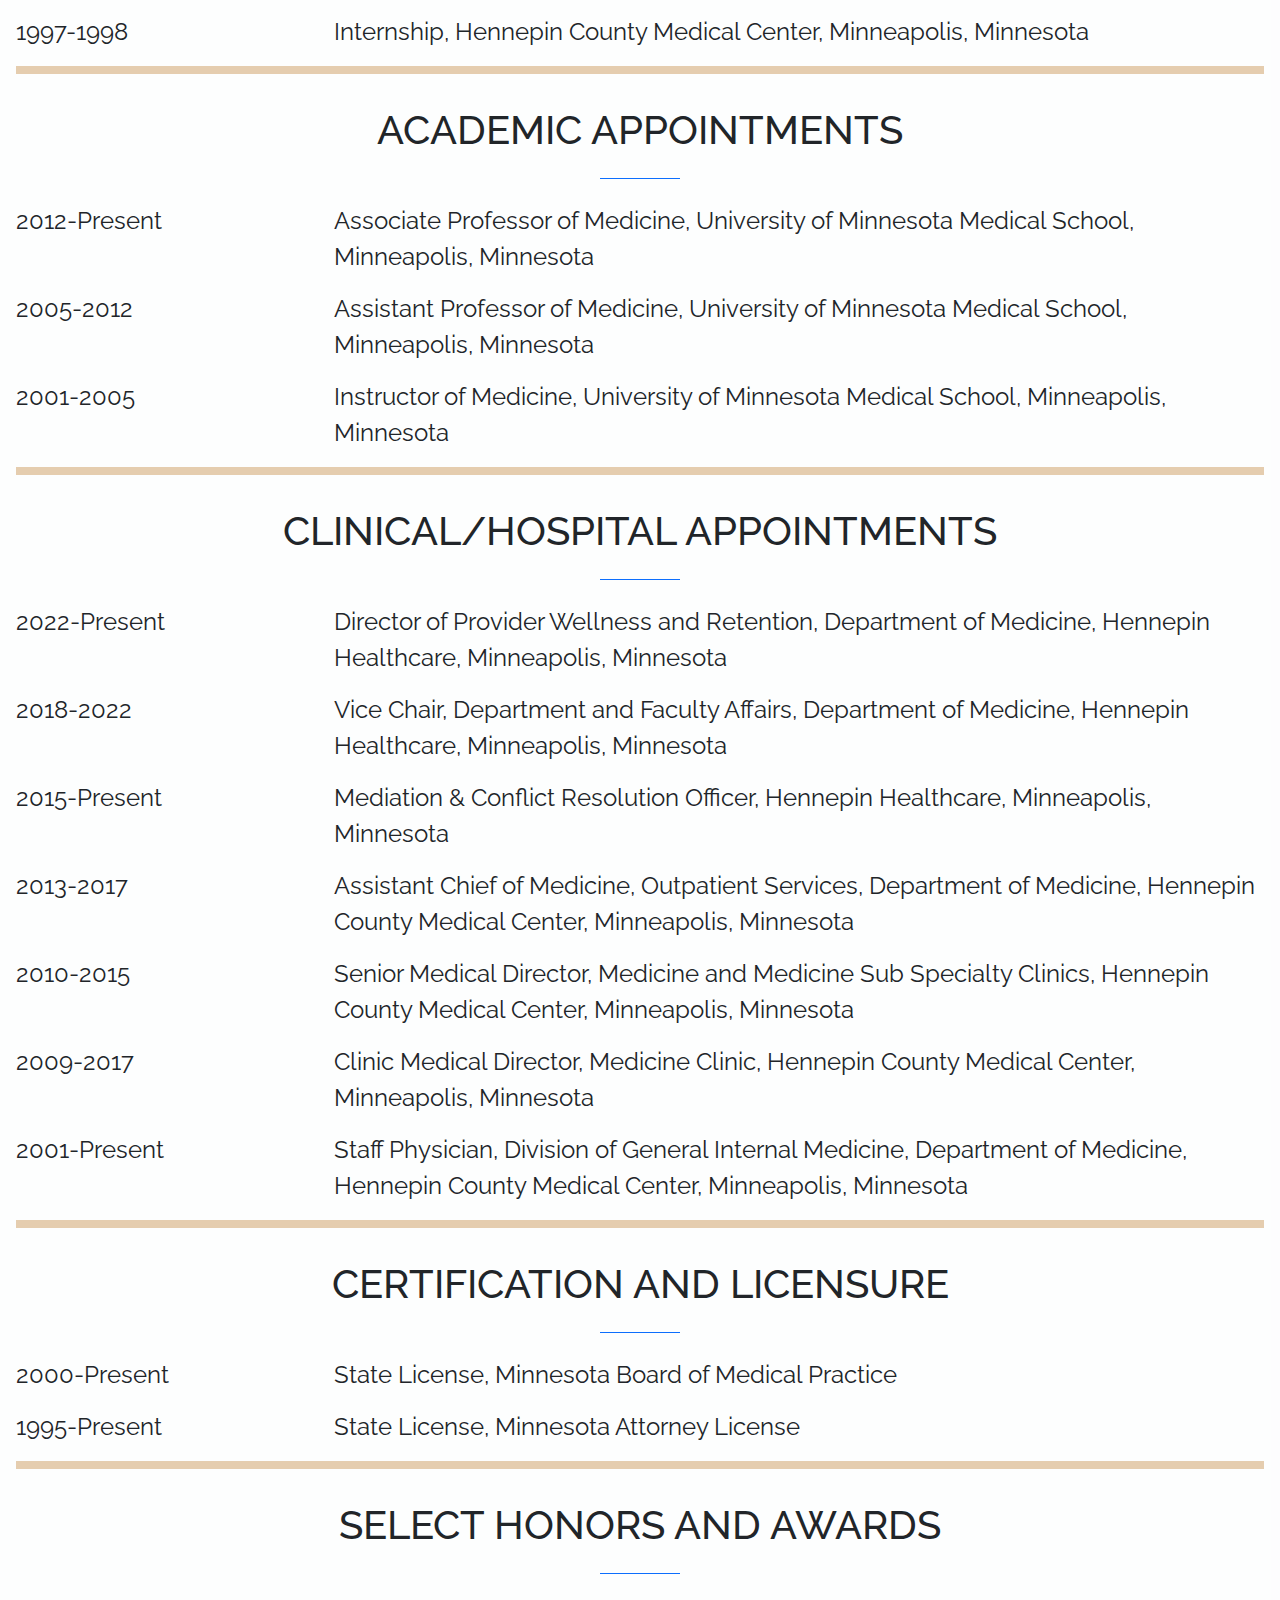
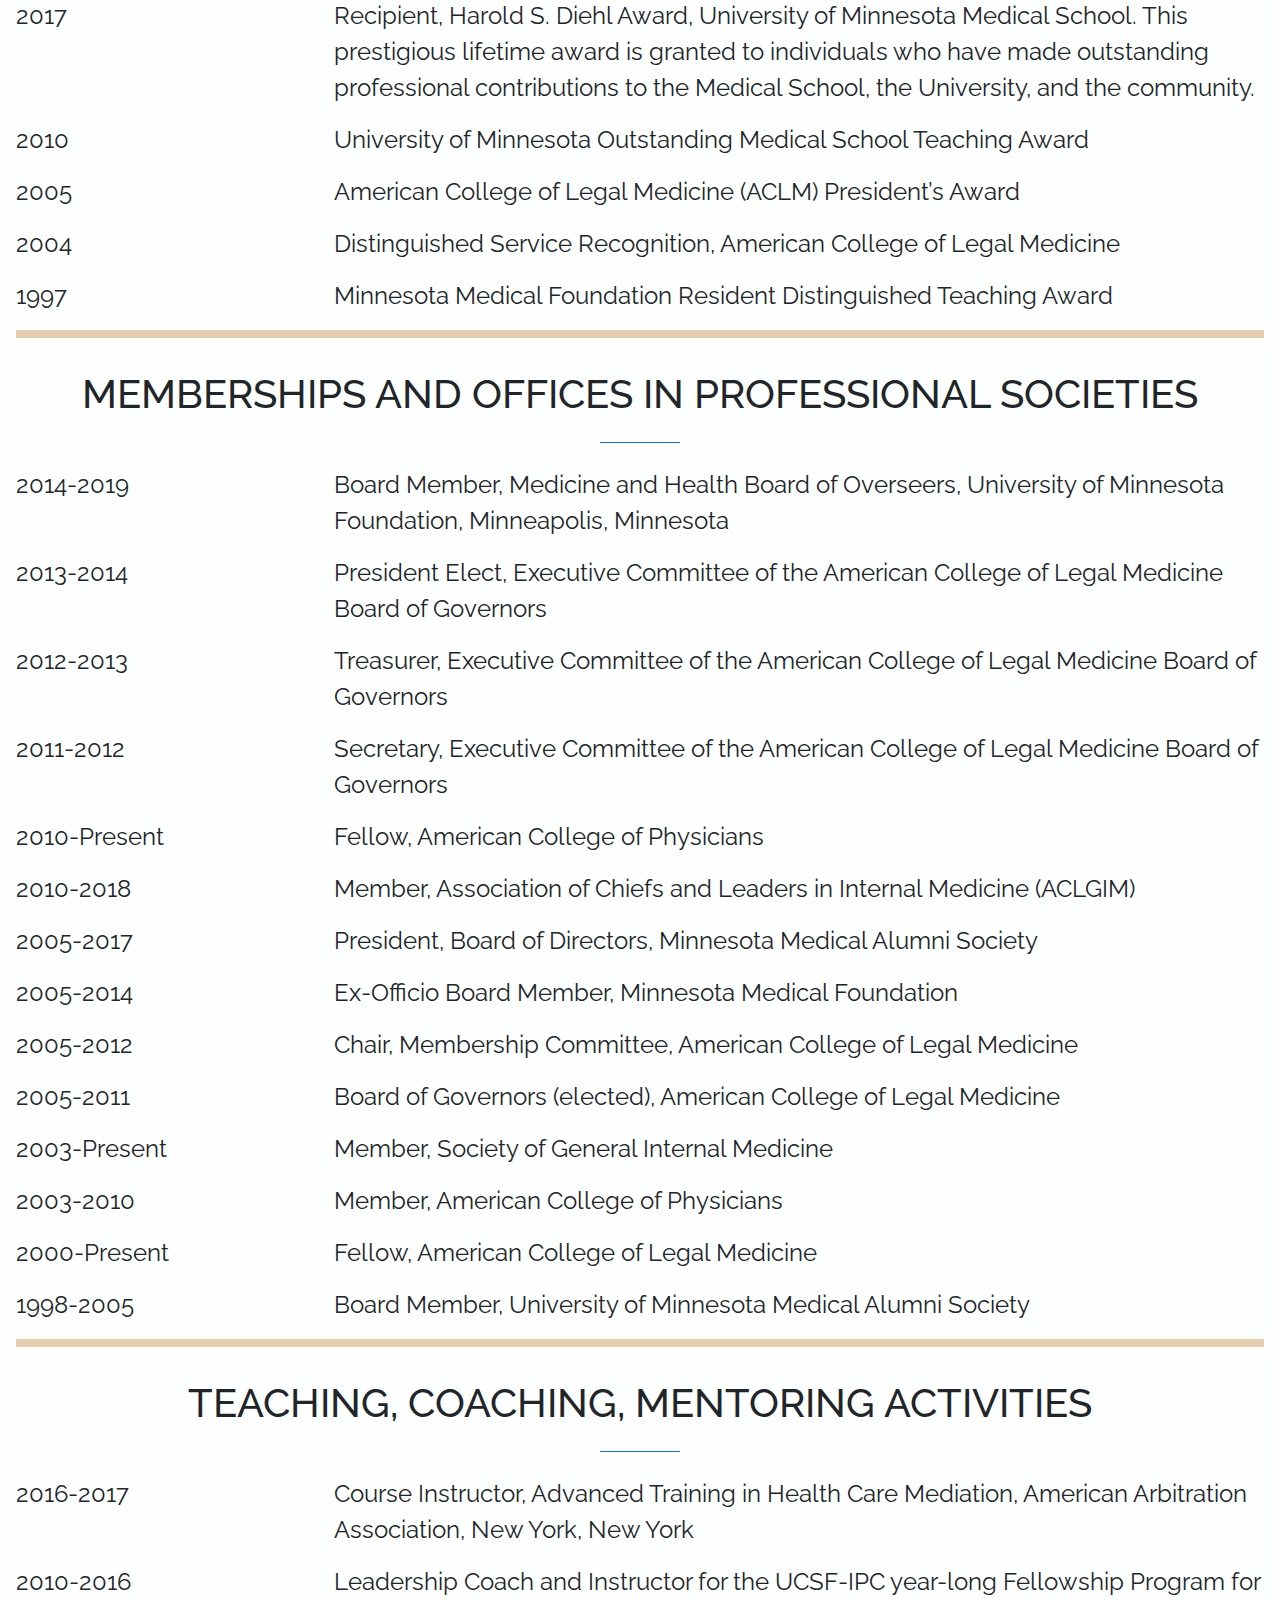
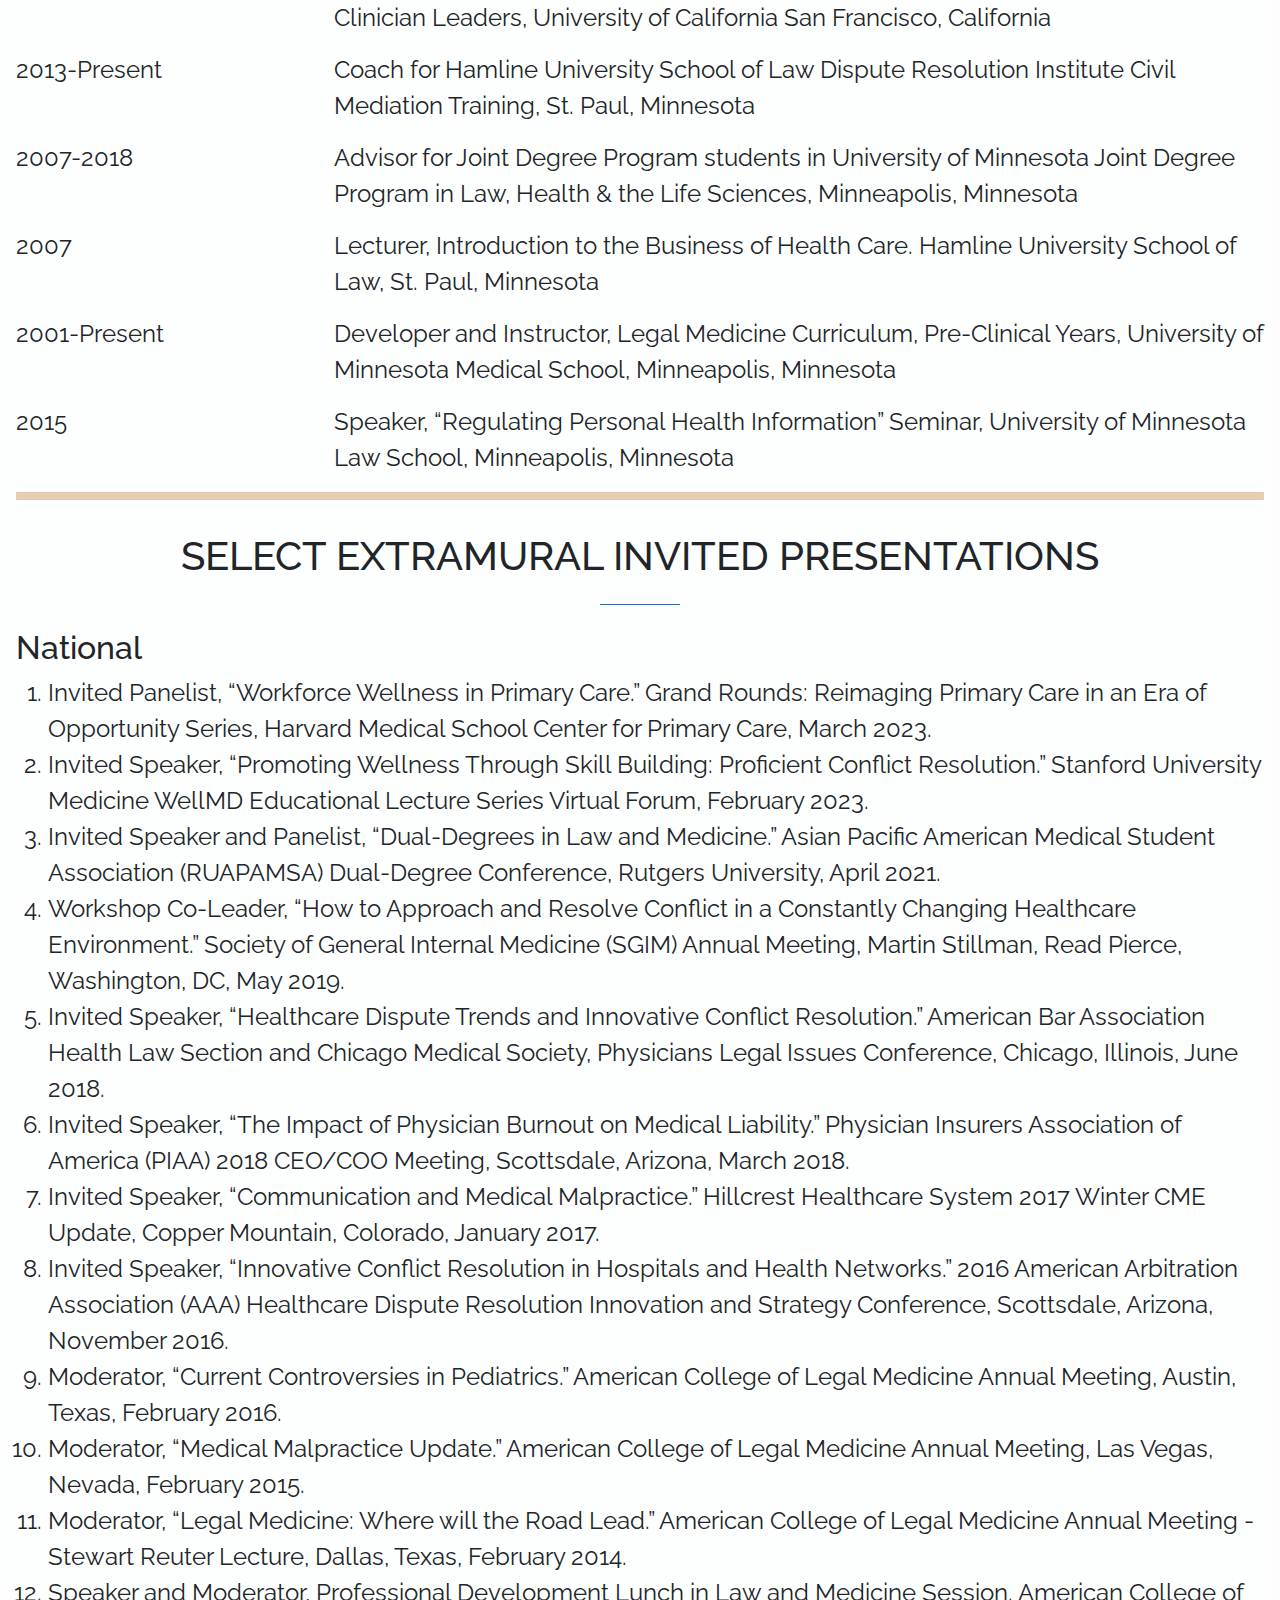
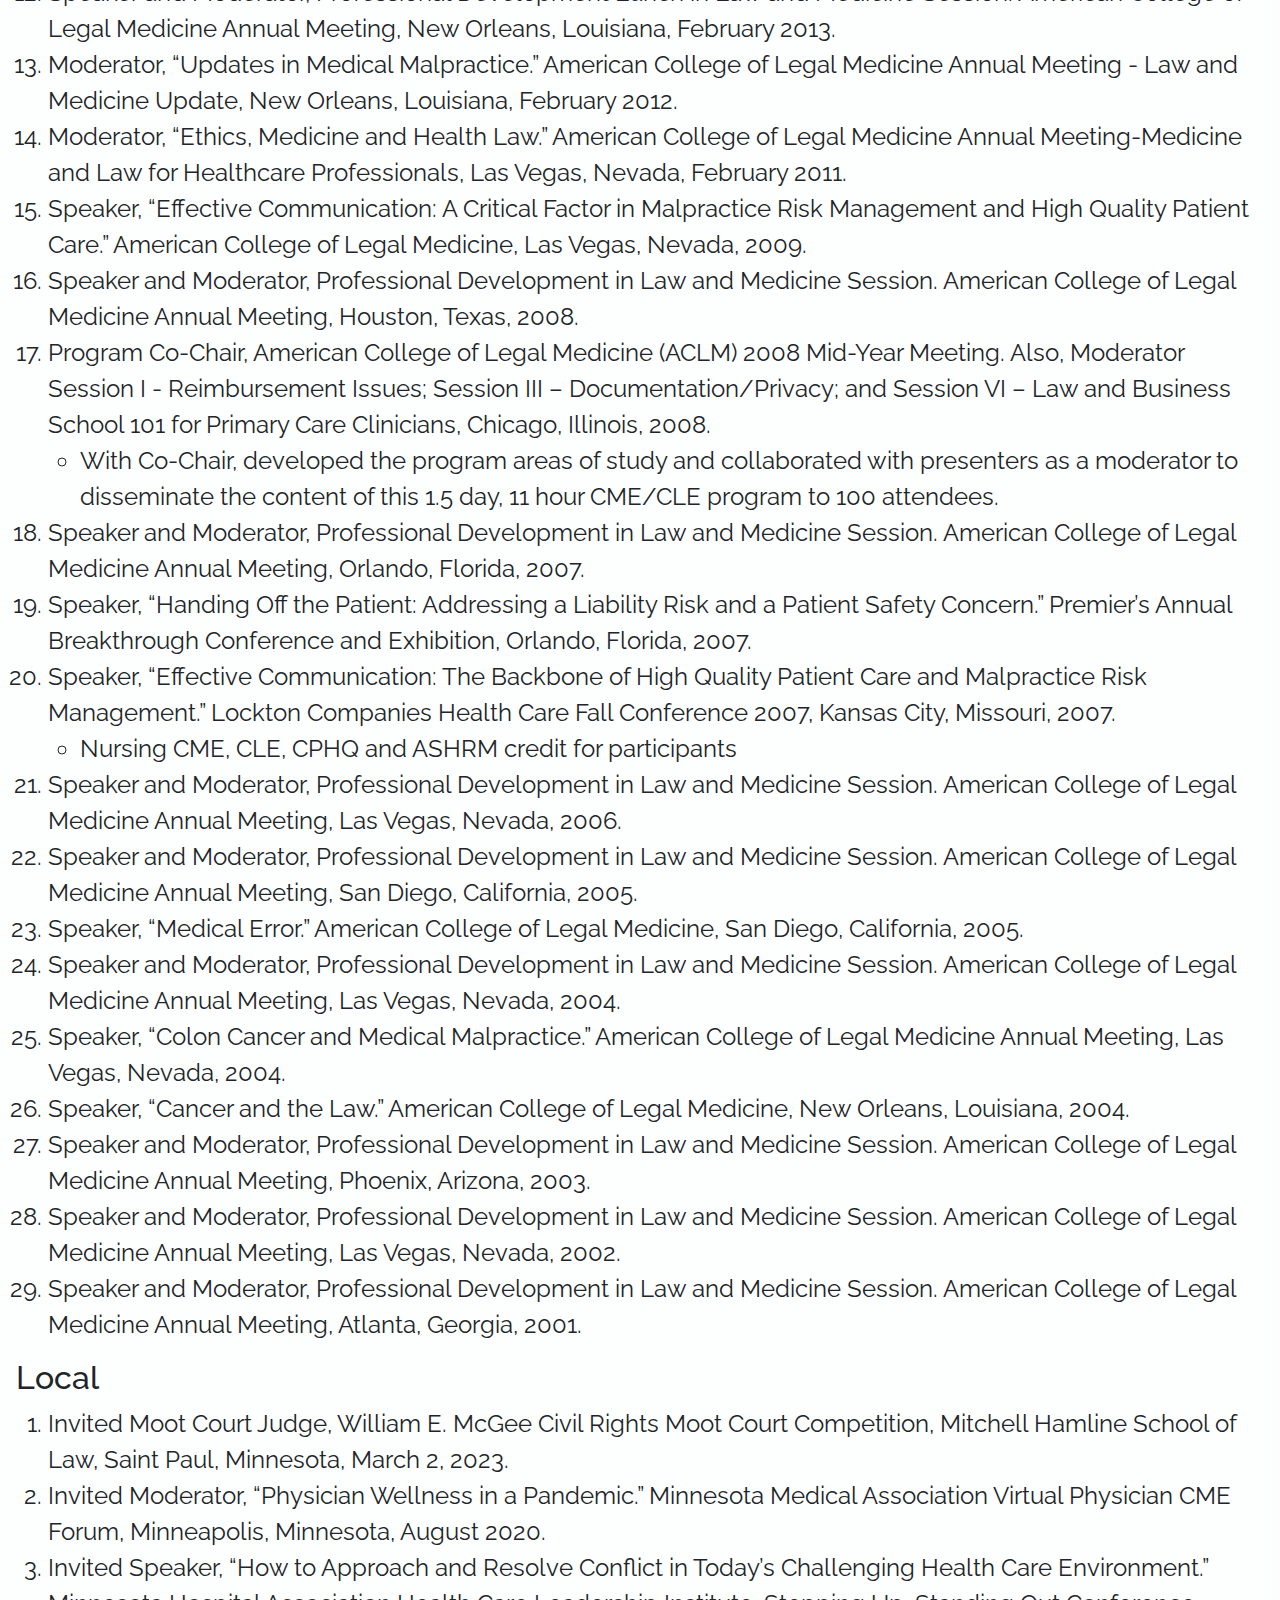
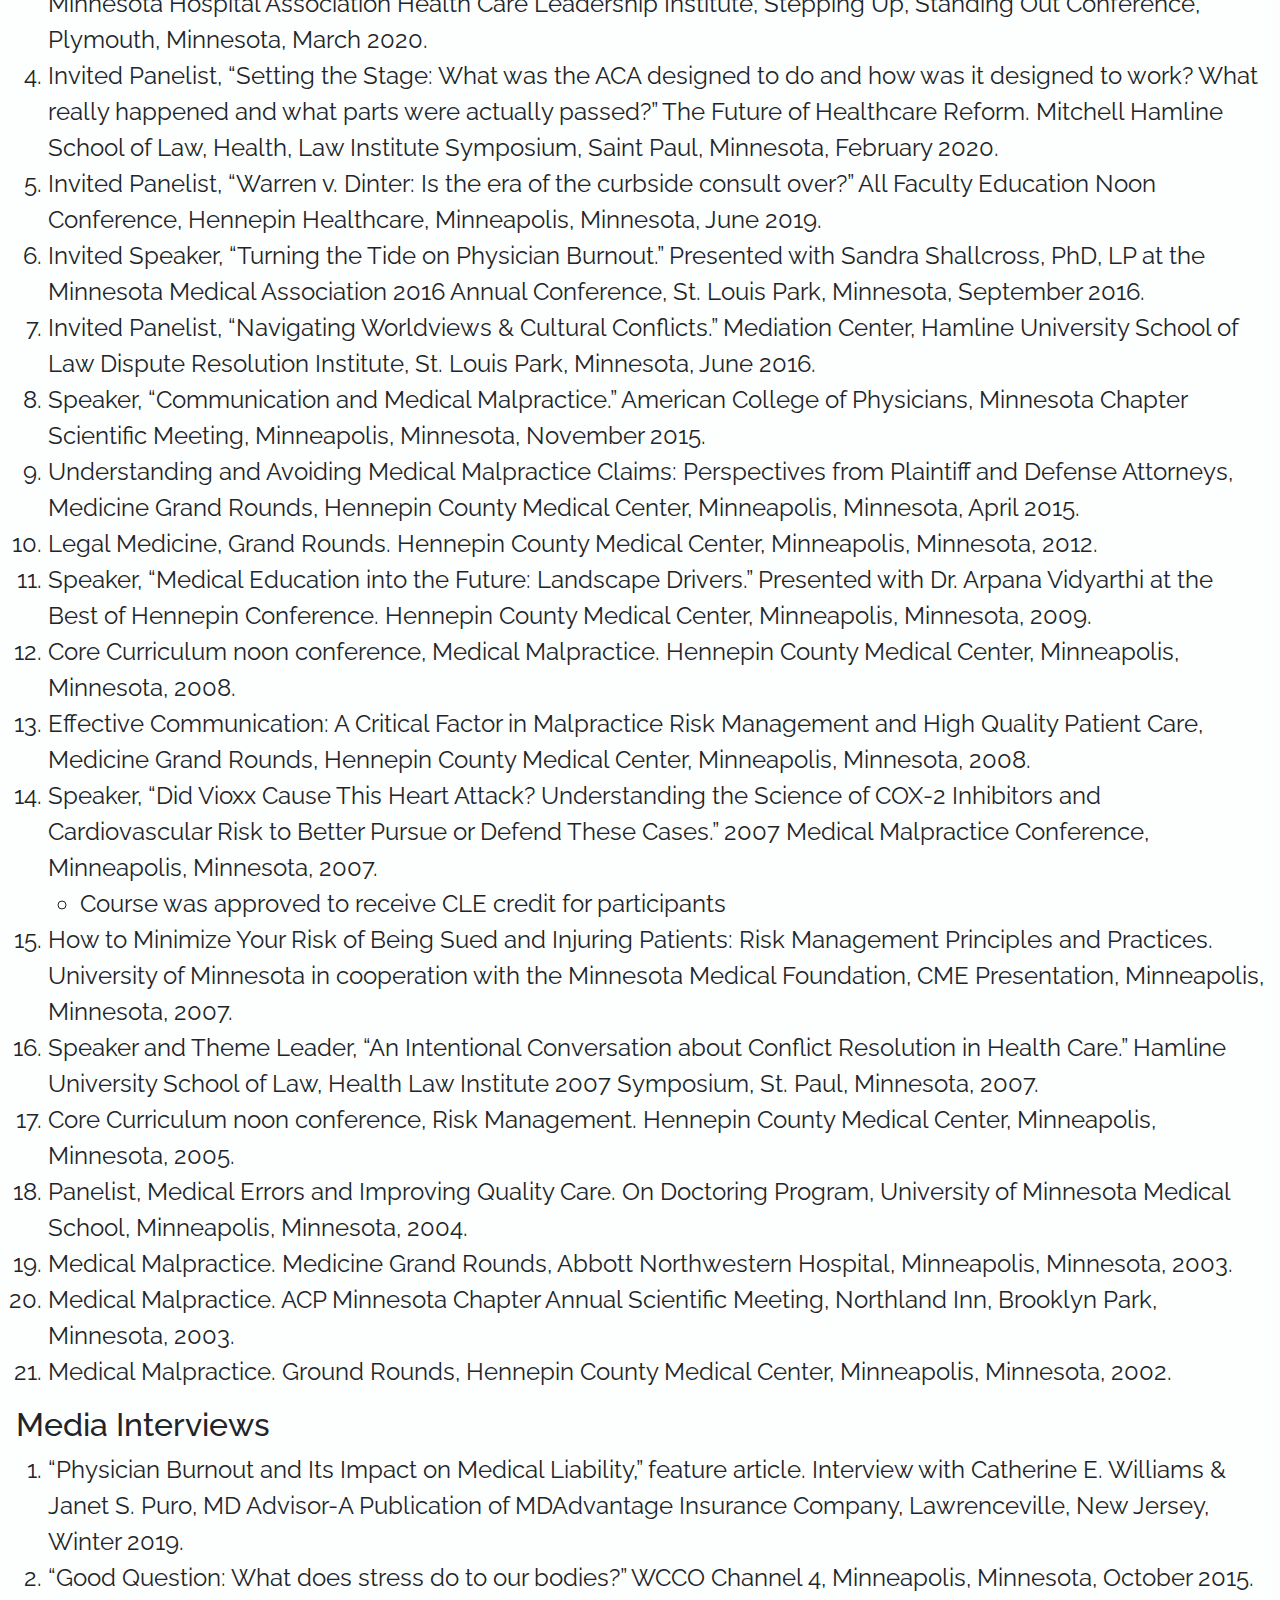
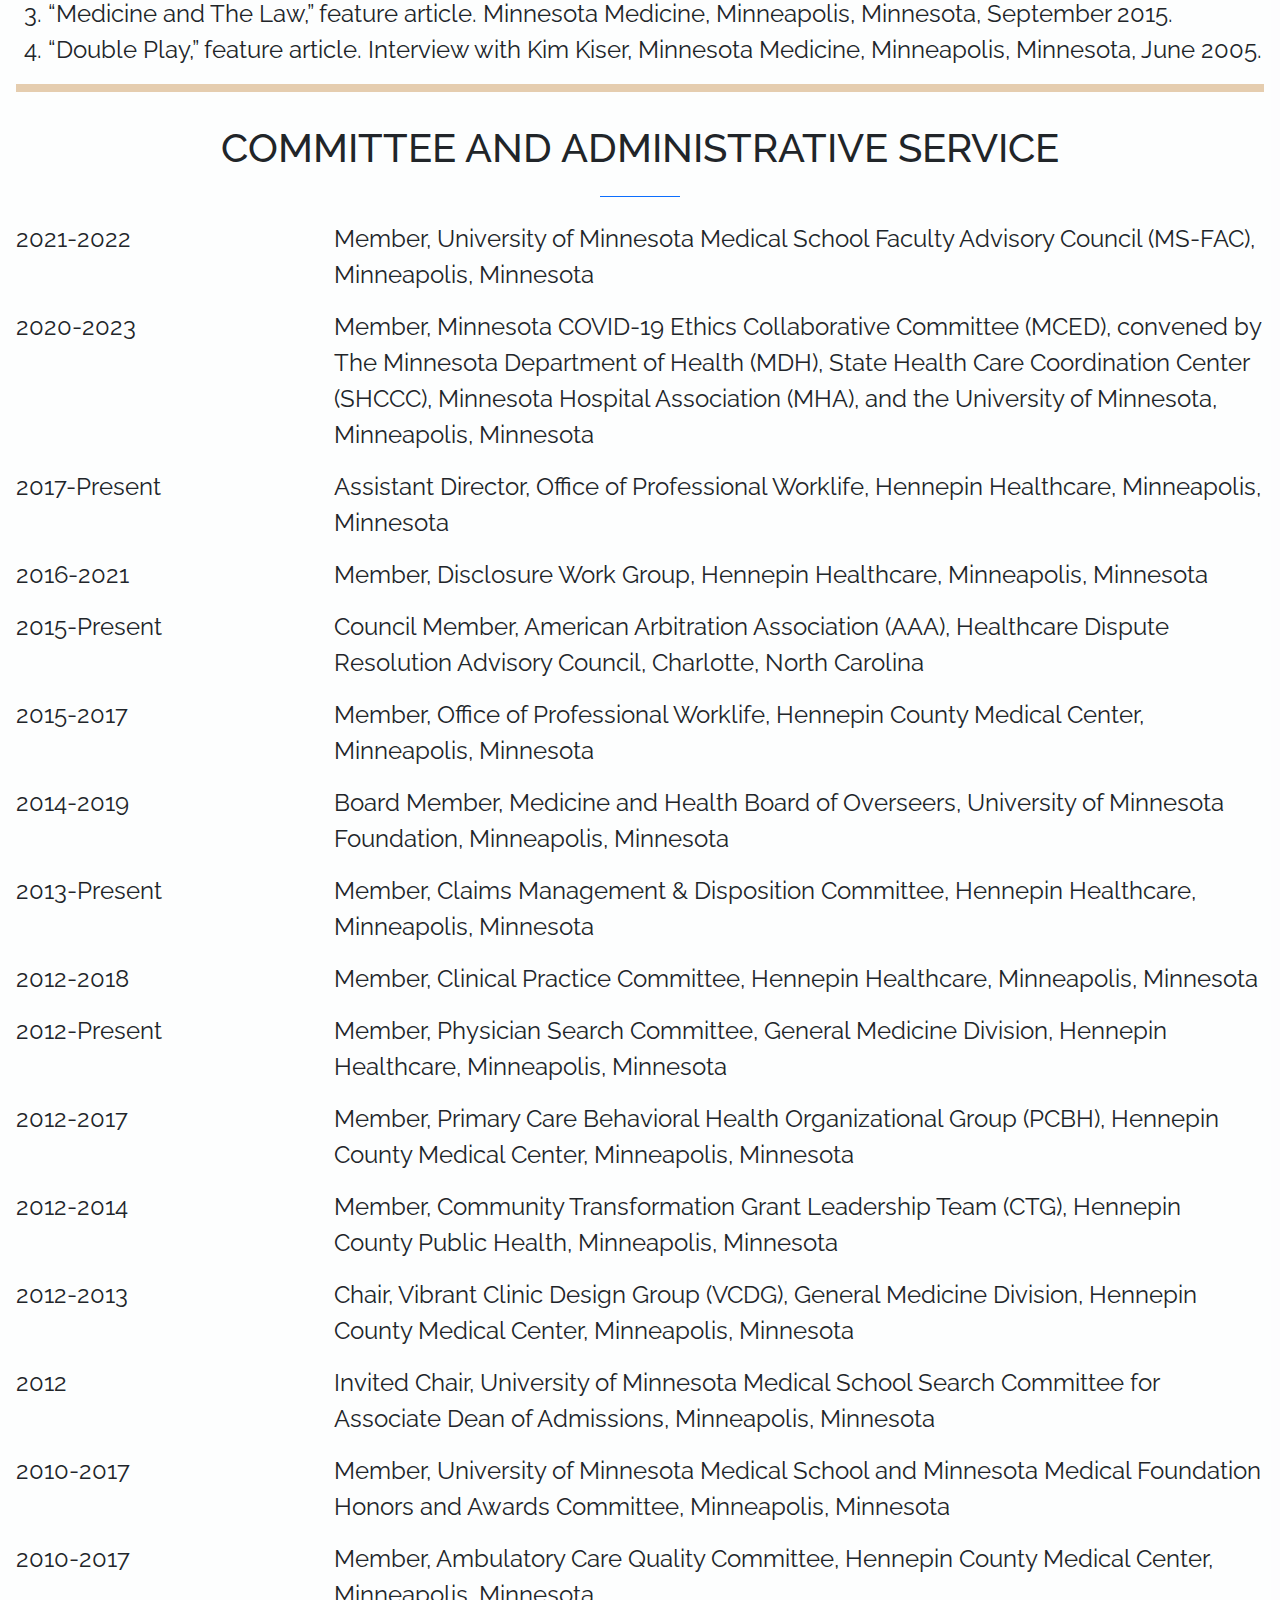
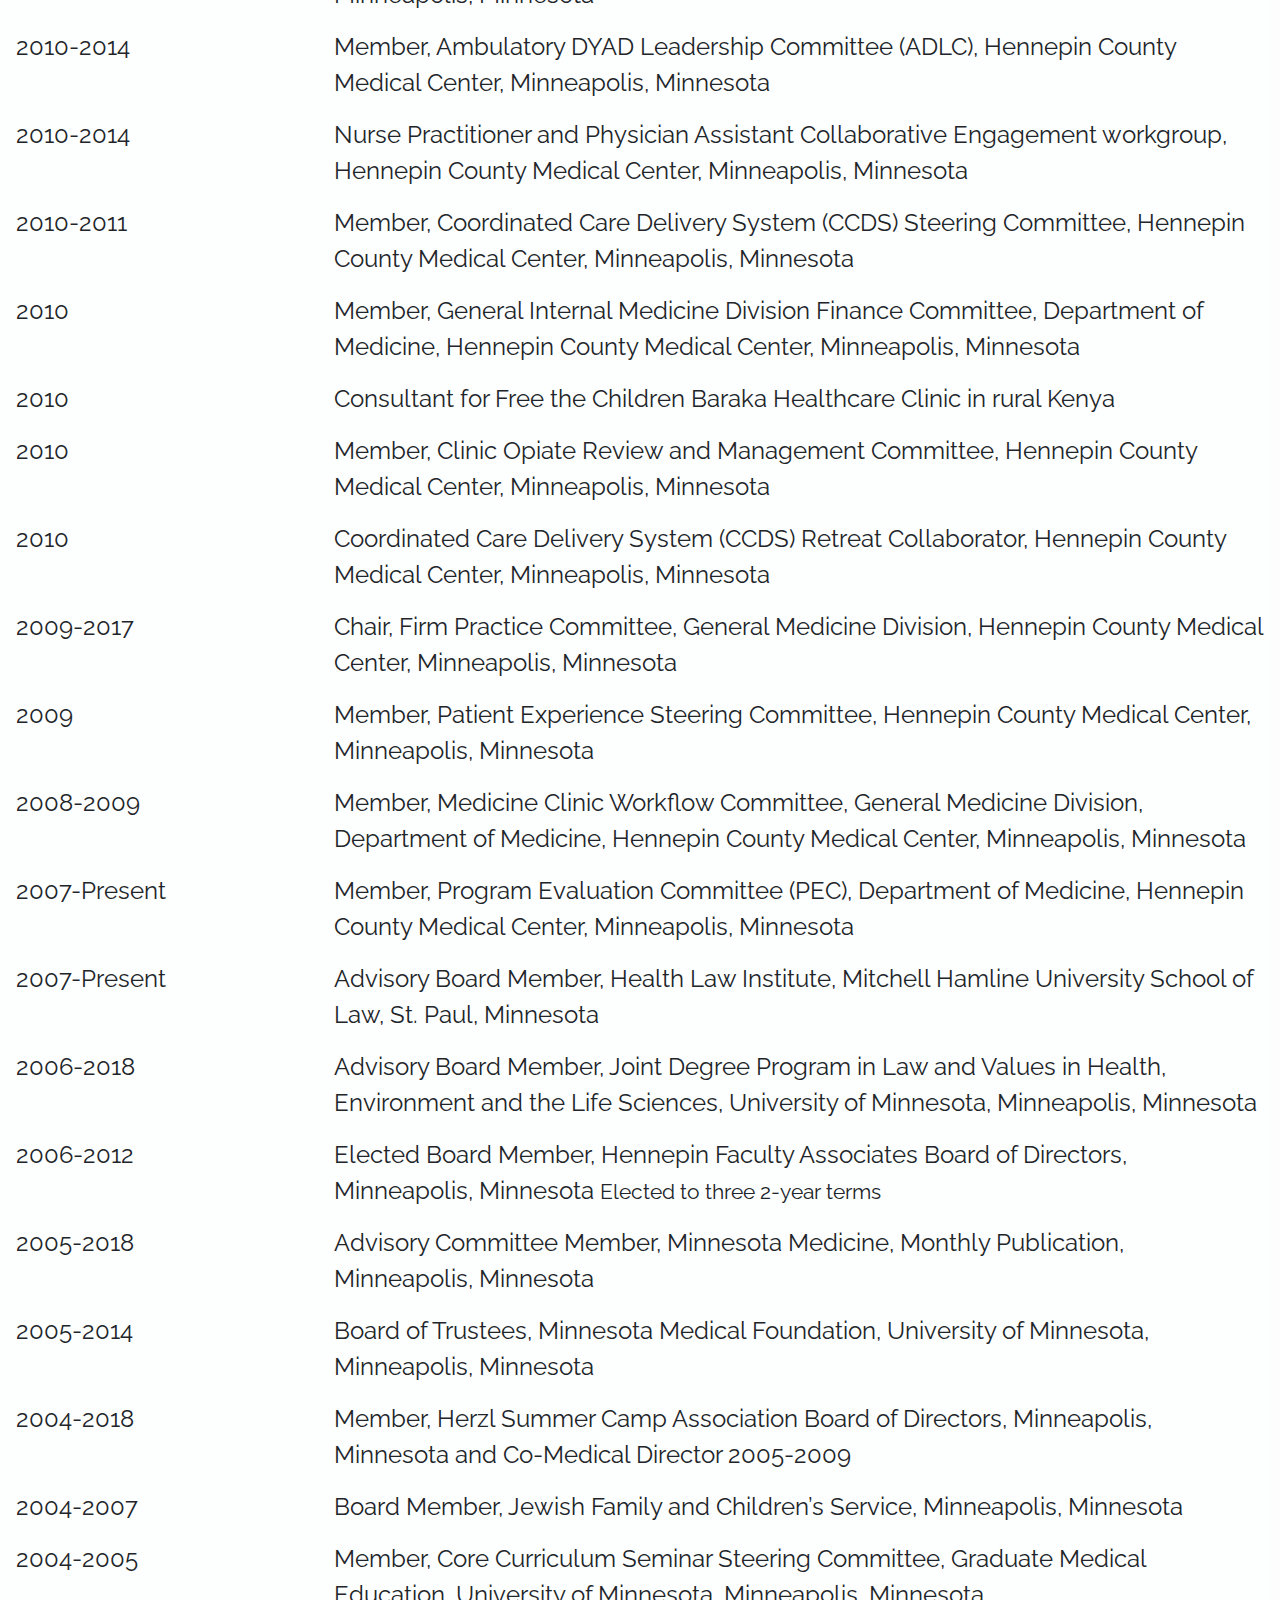
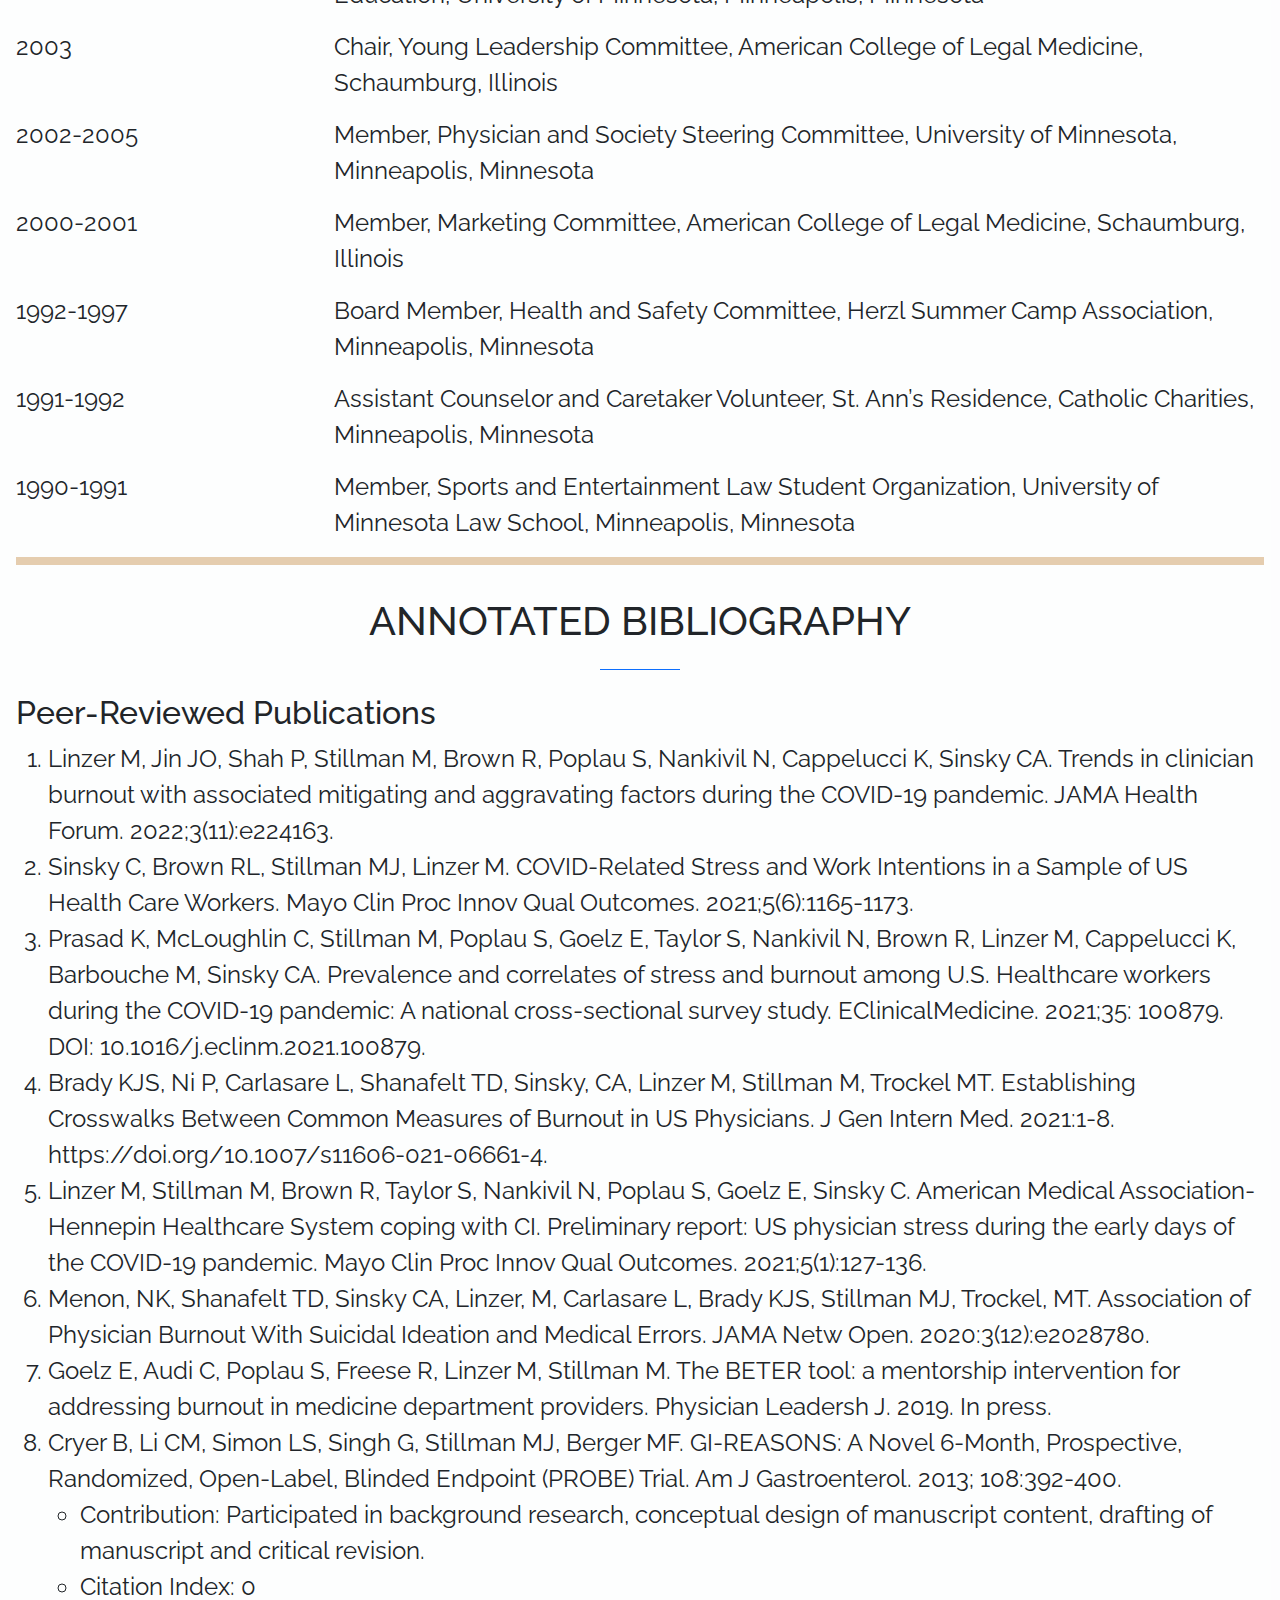
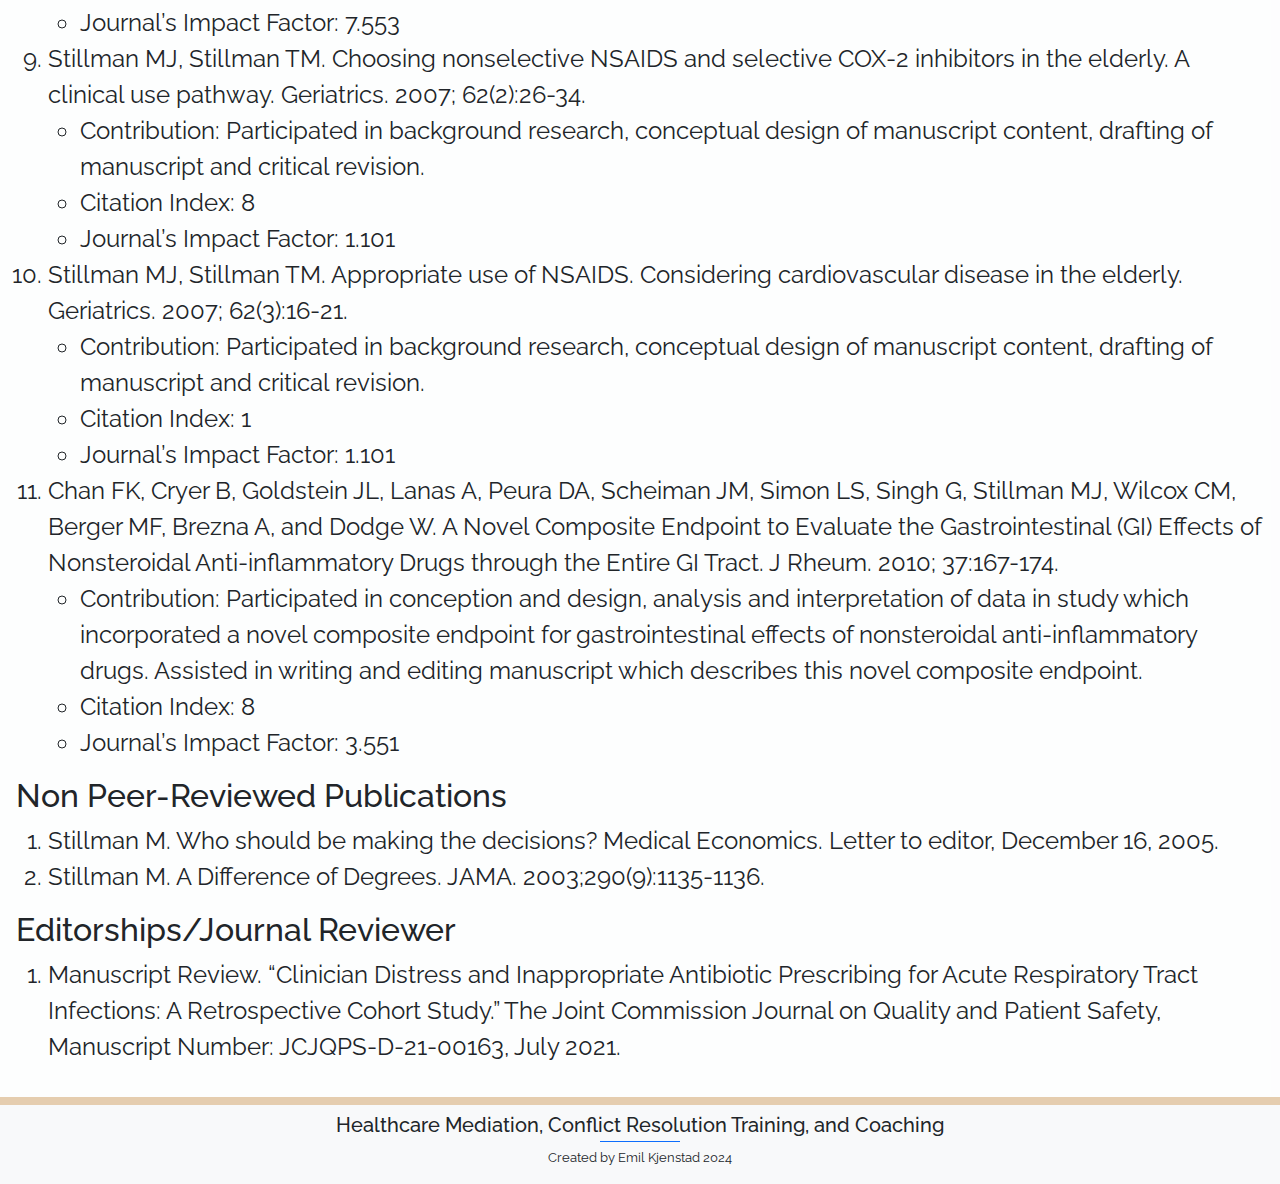
==== commit 9956f6fa: "launch v1.0" ====
--- a/about.html
+++ b/about.html
@@ -100,7 +100,7 @@
       </div>
       
       <!-- CONTENT -->
-      <div id="mast-content" class="position-absolute" style="z-index: 2;">
+      <div id="" class="mast-content position-absolute" style="z-index: 2;">
 
         <div class="container-fluid">
 
@@ -763,9 +763,8 @@
     <footer class="footer">
       <div class="container pb-3">
         
-        <h5>Healthcare Mediation, Conflict Resolution, and Coaching</h5>
+        <h5>Healthcare Mediation, Conflict Resolution Training, and Coaching</h5>
         <hr class="divider bg-primary m-auto my-1">
-        <p>email@example.com</p>
         <small>Created by Emil Kjenstad 2024</small>
 
       </div>
--- a/static/css/style.css
+++ b/static/css/style.css
@@ -4,6 +4,13 @@
  content: '"';
 }
 
+.mlt {
+  margin-top: 100px !important;
+}
+.btn-landing {
+  left: 5% !important;
+}
+
 .resume-section:not(:first-child) {
   border-top: 0.5rem solid var(--bs-secondary);
   margin-top: 1rem;
@@ -18,7 +25,7 @@
 /* GENERAL */
 .bg-gradient-light {
   background:         rgba(255, 255, 255, 0.5);
-  box-shadow: 0 0 40px 40px rgba(255,255,255, 0.5);
+  box-shadow: 0 0px 40px 40px rgba(255,255,255, 0.5); 
 }
 
 .service-icon {
@@ -29,6 +36,10 @@
 }
 .screen {
   display: block;
+  position: absolute;
+  bottom: 0;
+  right: 0;
+  z-index: 2;
 }
 
 .shrink {
@@ -246,16 +257,27 @@
   height: 100%;
 }
 
-#mast-content {
+.mast-content {
   width: 69%;
 }
 
-#mast-content .row:not(:first-child) {
-  --distance: 100px;
+@media (min-height: 750px) and (min-width: 1200px) {
+  .mast-content .row:not(:first-child) {
+    --distance2: 100px;
+    margin-top: var(--distance2) !important;
+  }
+  .mast-content .row:not(:last-child) {
+    --distance2: 100px;
+    margin-bottom: var(--distance2) !important;
+  }
+}
+
+.mast-content .row:not(:first-child) {
+  --distance: 55px;
   margin-top: var(--distance);
 }
-#mast-content .row:not(:last-child) {
-  --distance: 100px;
+.mast-content .row:not(:last-child) {
+  --distance: 55px;
   margin-bottom: var(--distance);
 }
 
@@ -274,6 +296,7 @@
 
 header.masthead {
   height: 100vh;
+  min-height: 700px;
   position: relative;
   color: black;
   padding-top: 5rem;
@@ -288,7 +311,7 @@
 header.masthead .masthead-heading {
   font-size: 75px;
   font-weight: 900;
-  line-height: 4rem;
+  line-height: 75px;
 }
 
 
@@ -337,7 +360,12 @@
     font-weight: 900;
     font-size: 2rem;
   }
-
+}
+@media (max-width: 767px) {
+  .service-icon {
+    width: 30px;
+  }
+  /* HEADER */
   header.masthead .masthead-heading {
     font-size: 3rem;
     line-height: 3rem;
@@ -350,12 +378,61 @@
     line-height: 2rem;
     margin-bottom: 1rem;
   }
-}
-@media (max-width: 767px) {
-  .service-icon {
-    width: 30px;
-  }
-  /* HEADER */
+  #landing-marty {
+    overflow: hidden;
+  }
+
+}
+@media (max-width: 991px) {
+}
+@media (max-width: 1199px) {
+  /**** BIO ****/
+  .bio-content {
+    text-align: left;
+  }
+
+  /**** HEADER ****/
+  .bg-landing {
+    background: rgba(255, 255, 255, 0.5);
+  }
+  #landing-marty {
+    z-index: 0;
+    left: 0;
+    width: 100%;  
+  }
+  .mast-content {
+    width: 100%;
+  }
+
+  .mast-content .row:not(:first-child) {
+    --distance: 20px;
+    margin-top: var(--distance);
+  }
+  .mast-content .row:not(:last-child) {
+    --distance: 20px;
+    margin-bottom: var(--distance);
+  }
+  
+  /**** NAVBAR ****/
+  .navbar:has(div):has(.navbar-toggler[aria-expanded="true"]) {
+    background-color: var(--bs-primary) !important;
+  }
+  .navbar :is(.nav-link, .navbar-brand)
+   {
+    color: rgba(255, 255, 255, 0.75) !important;
+  }
+
+  .nav-divider {
+    display: none !important;
+  }
+  .phone {
+    display: block !important;
+  }
+  .phone .row {
+    --distance-phone-icon: 1rem;
+    margin-top: var(--distance-phone-icon) !important;
+    margin-bottom: var(--distance-phone-icon) !important;
+  }
   .landing-icon img {
     height: 51px !important;
     width: 51px !important;
@@ -366,66 +443,11 @@
     font-weight: 900;
     font-size: 2rem;
   }
-
-  #landing-marty {
-    overflow: hidden;
-  }
-
-  .phone {
-    display: block !important;
-  }
   .screen {
     display: none !important;
   }
-
-  .phone .row {
-    --distance-phone-icon: 1rem;
-    margin-top: var(--distance-phone-icon) !important;
-    margin-bottom: var(--distance-phone-icon) !important;
-  }
-
-  #mast-content .row:not(:first-child) {
-    --distance: 20px;
-    margin-top: var(--distance);
-  }
-  #mast-content .row:not(:last-child) {
-    --distance: 20px;
-    margin-bottom: var(--distance);
-  }
-
-}
-@media (max-width: 991px) {
-}
-@media (max-width: 1199px) {
-  /**** BIO ****/
-  .bio-content {
-    text-align: left;
-  }
-
-  /**** HEADER ****/
-  .bg-landing {
-    background: rgba(255, 255, 255, 0.5);
-  }
-  #landing-marty {
-    z-index: 0;
-    left: 0;
-    width: 100%;  
-  }
-  #mast-content {
-    width: 100%;
-  }
-  
-  /**** NAVBAR ****/
-  .navbar:has(div):has(.navbar-toggler[aria-expanded="true"]) {
-    background-color: var(--bs-primary) !important;
-  }
-  .navbar :is(.nav-link, .navbar-brand)
-   {
-    color: rgba(255, 255, 255, 0.75) !important;
-  }
-
-  .nav-divider {
-    display: none !important;
+  .btn-landing {
+    left: 50% !important;
   }
 }
 @media (max-width: 1299px){
@@ -433,4 +455,10 @@
     width: 100% !important;
     padding: 1rem ;
   }
-}+}
+@media (min-width: 1610px) {
+  .mlt {
+    margin-top: 135px !important;
+  }  
+}
+
